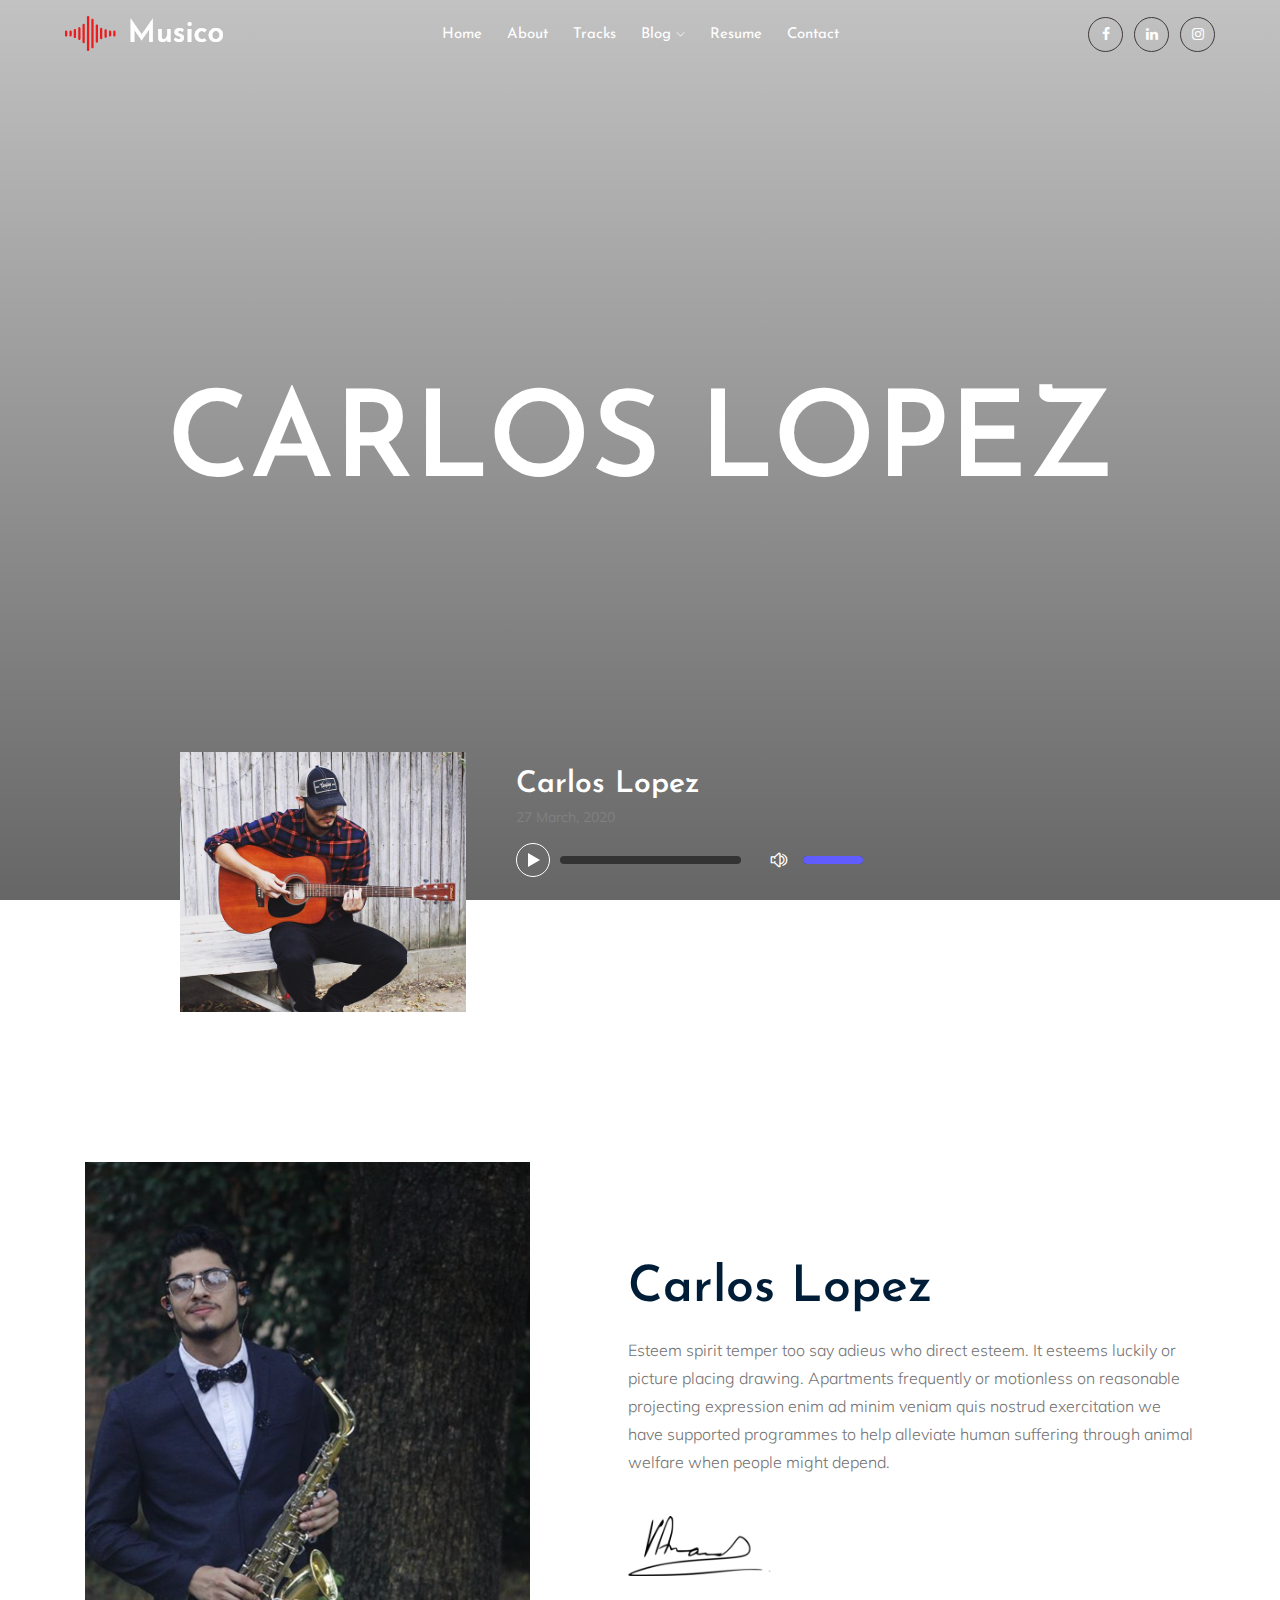
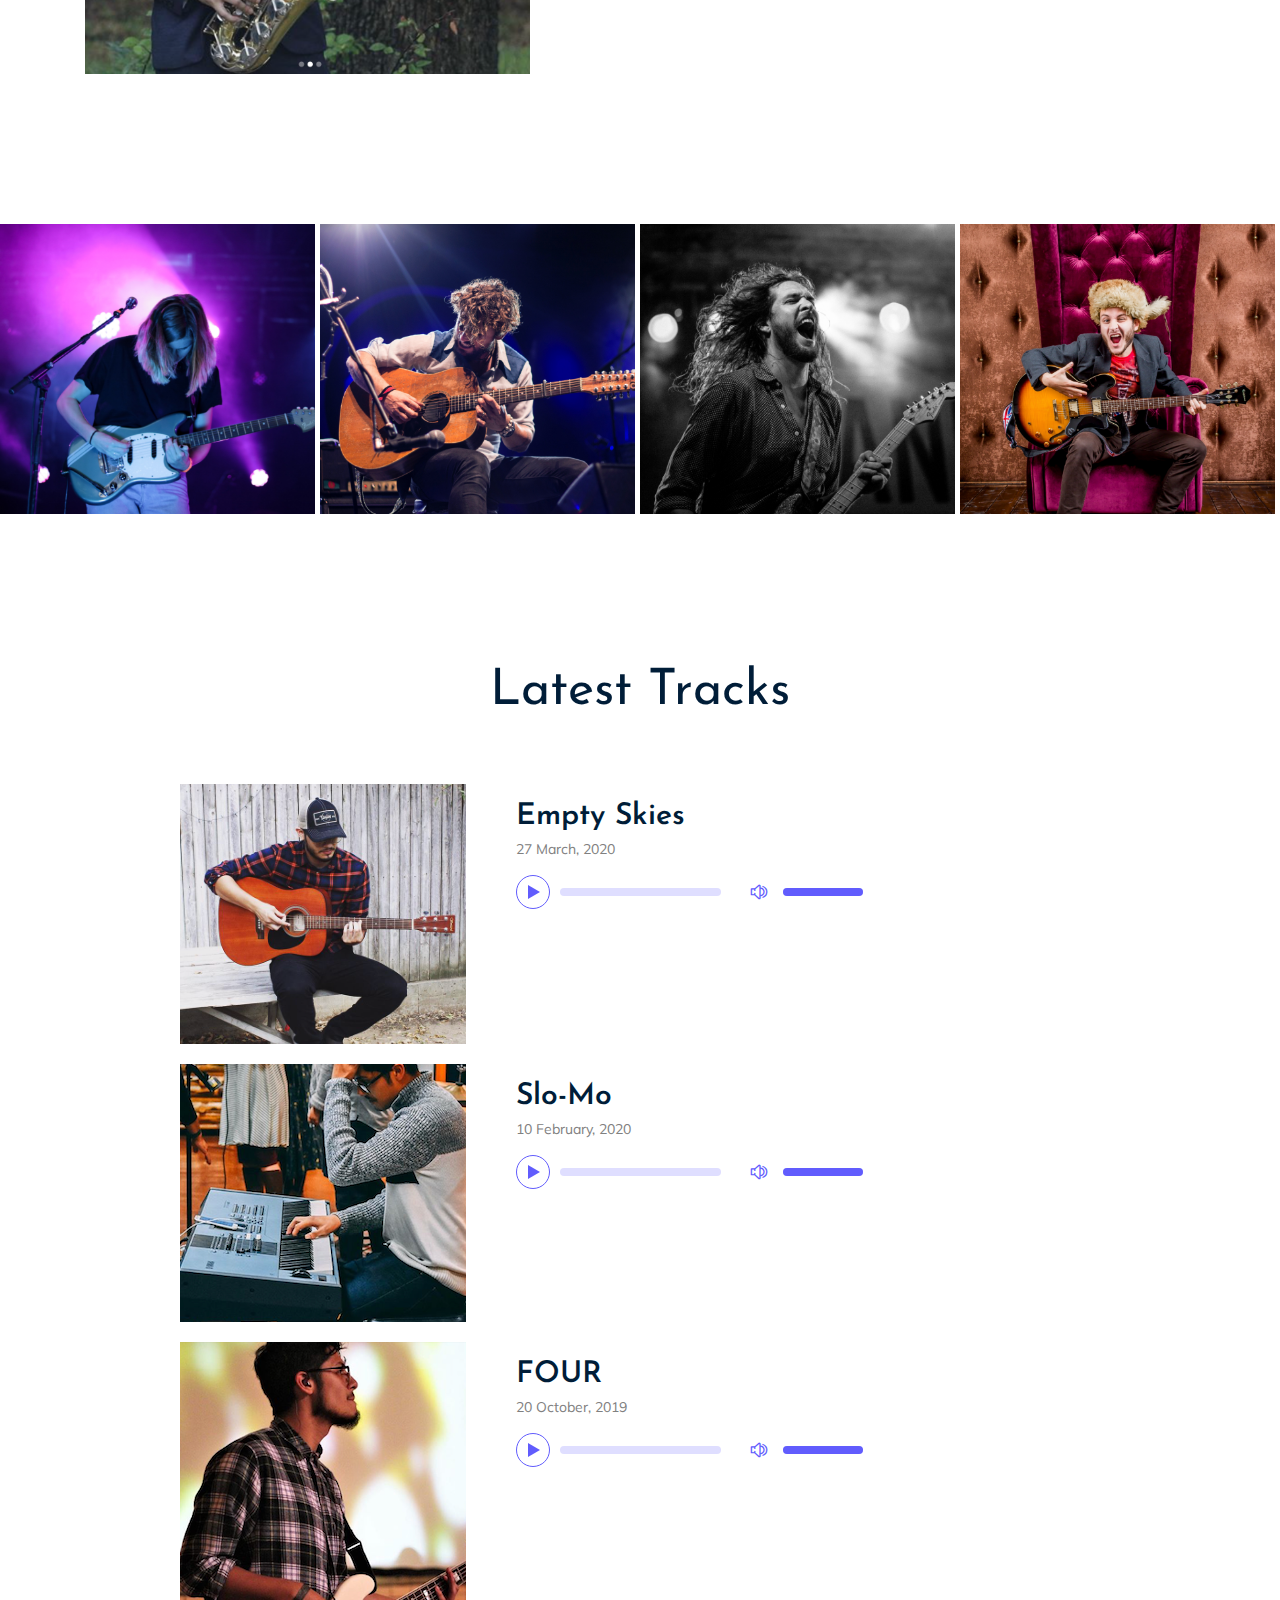
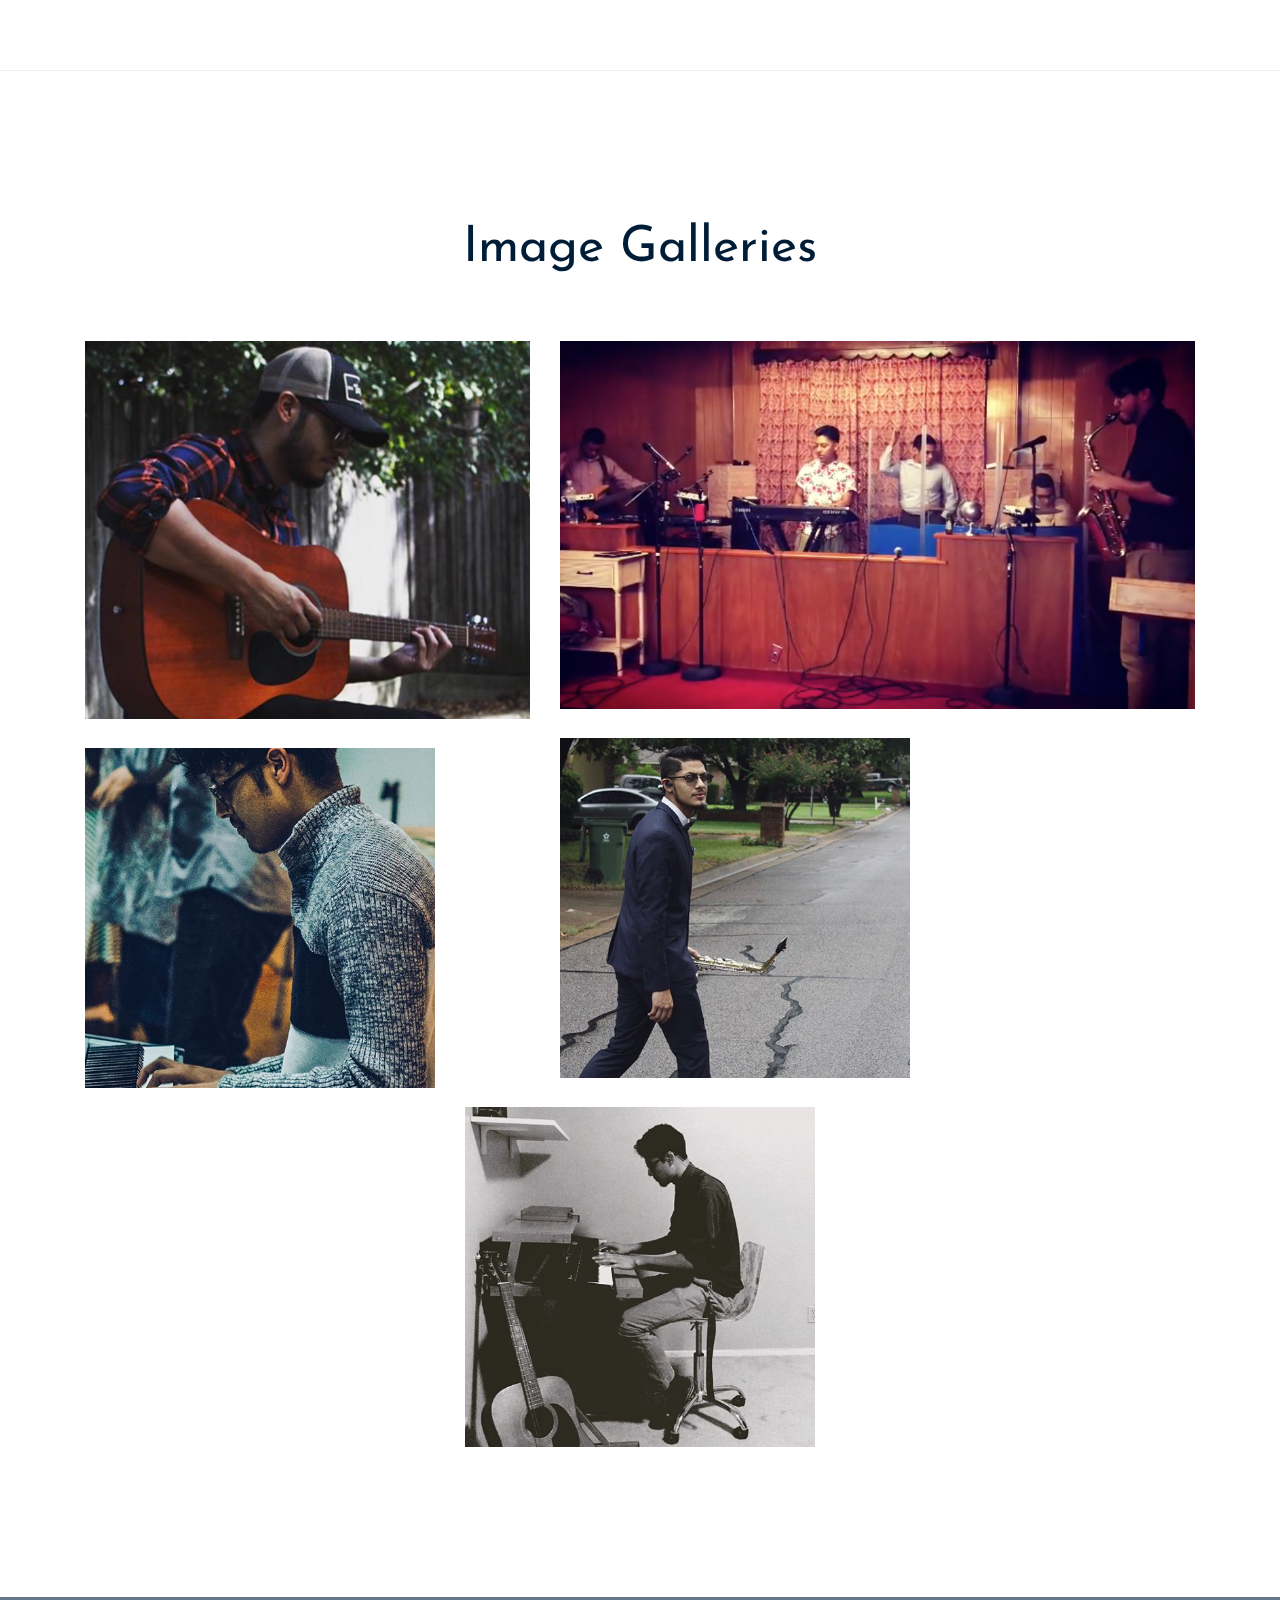
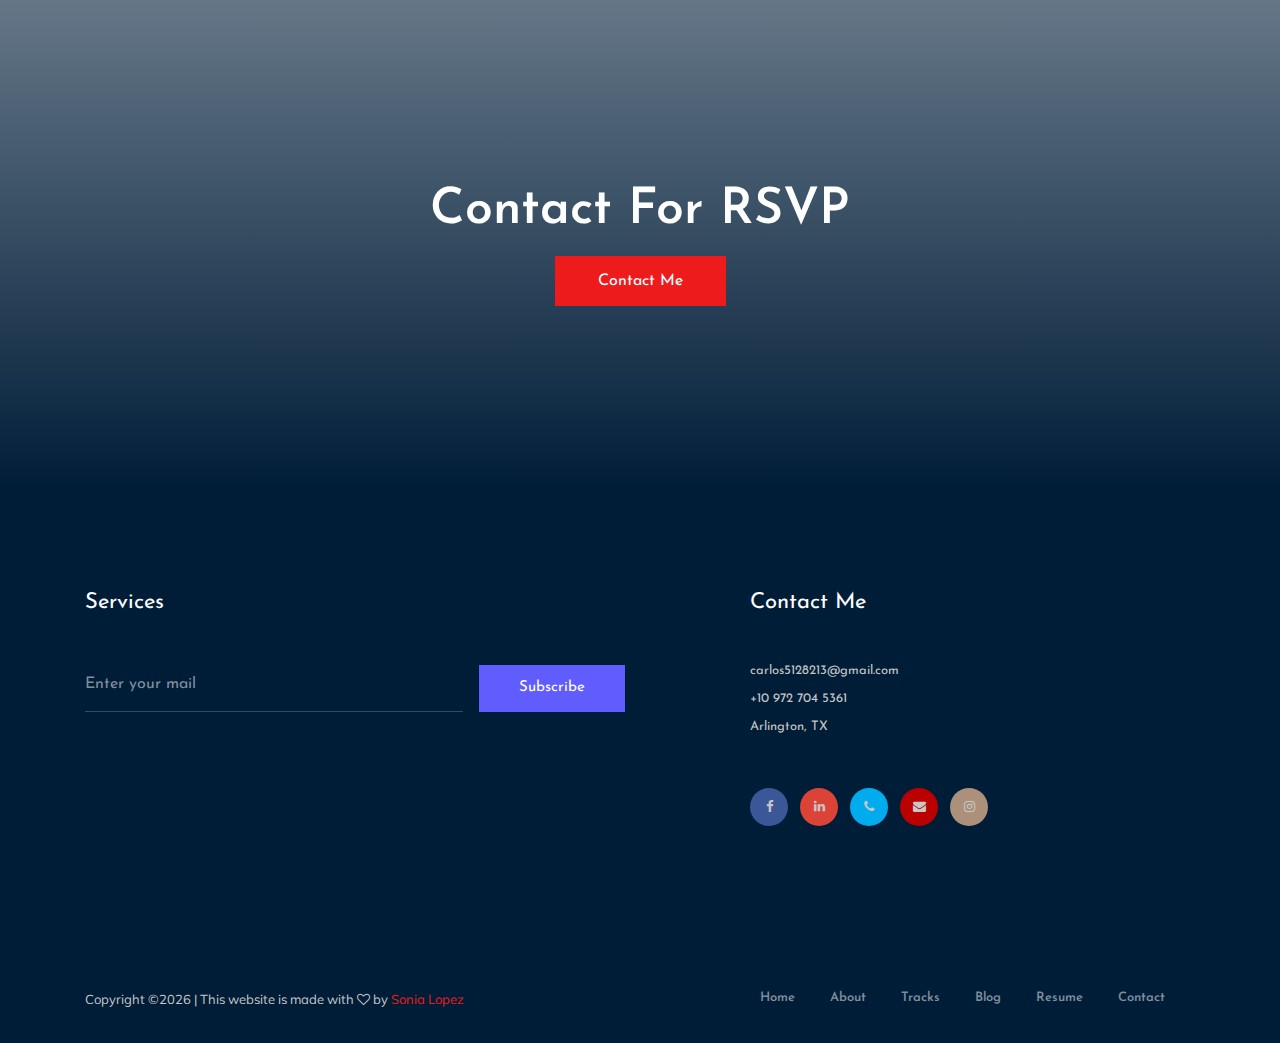
==== index.html @ 8df13266 "Partially ready to deploy" ====
<!doctype html>
<html class="no-js" lang="zxx">

<head>
    <meta charset="utf-8">
    <meta http-equiv="x-ua-compatible" content="ie=edge">
    <title>Carlos Lopez</title>
    <meta name="description" content="">
    <meta name="viewport" content="width=device-width, initial-scale=1">

    <!-- <link rel="manifest" href="site.webmanifest"> -->
    <link rel="shortcut icon" type="image/x-icon" href="img/favicon.png">
    <!-- Place favicon.ico in the root directory -->

    <!-- CSS here -->
    <link rel="stylesheet" href="css/bootstrap.min.css">
    <link rel="stylesheet" href="css/owl.carousel.min.css">
    <link rel="stylesheet" href="css/magnific-popup.css">
    <link rel="stylesheet" href="css/font-awesome.min.css">
    <link rel="stylesheet" href="css/themify-icons.css">
    <link rel="stylesheet" href="css/nice-select.css">
    <link rel="stylesheet" href="css/audioplayer.css">
    <link rel="stylesheet" href="css/flaticon.css">
    <link rel="stylesheet" href="css/gijgo.css">
    <link rel="stylesheet" href="css/animate.css">
    <link rel="stylesheet" href="css/slick.css">
    <link rel="stylesheet" href="css/slicknav.css">
    <link rel="stylesheet" href="css/style.css">
    <!-- <link rel="stylesheet" href="css/responsive.css"> -->
</head>

<body>
    <!--[if lte IE 9]>
            <p class="browserupgrade">You are using an <strong>outdated</strong> browser. Please <a href="https://browsehappy.com/">upgrade your browser</a> to improve your experience and security.</p>
        <![endif]-->

    <!-- header-start -->
    <header>
        <div class="header-area ">
            <div id="sticky-header" class="main-header-area">
                <div class="container-fluid">
                    <div class="header_bottom_border">
                        <div class="row align-items-center">
                            <div class="col-xl-3 col-lg-2">
                                <div class="logo">
                                    <a href="index.html">
                                        <img src="img/logo.png" alt="">
                                    </a>
                                </div>
                            </div>
                            <div class="col-xl-6 col-lg-7">
                                <div class="main-menu  d-none d-lg-block">
                                    <nav>
                                        <ul id="navigation">
                                            <li><a class="active" href="index.html">home</a></li>
                                            <li><a href="about.html">About</a></li>
                                            <li><a href="track.html">tracks</a></li>
                                            <li><a href="#">blog <i class="ti-angle-down"></i></a>
                                                <ul class="submenu">
                                                    <li><a href="blog.html">blog</a></li>
                                                    <li><a href="single-blog.html">single-blog</a></li>
                                                </ul>
                                            </li>
                                            <li><a href="elements.html">resume </a>
                                            </li>
                                            <li><a href="contact.html">Contact</a></li>
                                        </ul>
                                    </nav>
                                </div>
                            </div>
                            <div class="col-xl-3 col-lg-3 d-none d-lg-block">
                                <div class="social_icon text-right">
                                    <ul>
                                        <li><a href="https://www.facebook.com/profile.php?id=100022248046339"> <i class="fa fa-facebook"></i> </a></li>
                                        <li><a href="https://www.linkedin.com/in/carloslopez21/"> <i class="fa fa-linkedin"></i> </a></li>
                                        <li><a href="https://www.instagram.com/anthonylopez21_/"> <i class="fa fa-instagram"></i> </a></li>
                                    </ul>
                                </div>
                            </div>
                            <div class="col-12">
                                <div class="mobile_menu d-block d-lg-none"></div>
                            </div>
                        </div>
                    </div>

                </div>
            </div>
        </div>
    </header>
    <!-- header-end -->

    <!-- slider_area_start -->
    <div class="slider_area">
        <div class="single_slider  d-flex align-items-center slider_bg_1 overlay2">
            <div class="container">
                <div class="row">
                    <div class="col-xl-12">
                        <div class="slider_text text-center ">
                            <h3>Carlos Lopez </h3>
                        </div>
                    </div>
                </div>
            </div>
        </div>
    </div>
    <!-- slider_area_end -->

    <!-- music_area  -->
    <div class="music_area">
        <div class="container">
            <div class="row align-items-center justify-content-center">
                <div class="col-xl-10">
                    <div class="row align-items-center">
                                <div class="col-xl-9 col-md-9">
                                    <div class="music_field">
                                            <div class="thumb">
                                                    <img src="img/music_man/1.png" alt="">
                                                </div>
                                                <div class="audio_name">
                                                    <div class="name">
                                                        <h4>Carlos Lopez</h4>
                                                        <p>27 March, 2020</p>
                                                    </div>
                                                        <audio preload="auto" controls>
                                                                <source src="music/main.mp3">
                                                            </audio>
                                                </div>
                                    </div>
                                </div>
<!--                                <div class="col-xl-3 col-md-3">-->
<!--                                    <div class="music_btn">-->
<!--                                            <a href="#" class="boxed-btn">buy albam</a>-->
<!--                                    </div>-->
<!--                                </div>-->
                    </div>
                </div>

            </div>
        </div>
    </div>
    <!-- music_area end  -->

    <!-- about_area  -->
    <div class="about_area">
        <div class="container">
            <div class="row align-items-center">
                <div class="col-xl-5 col-md-6">
                    <div class="about_thumb">
                        <img class="img-fluid" src="img/about/about_1.png" alt="">
                    </div>
                </div>
                <div class="col-xl-7 col-md-6">
                    <div class="about_info">
                        <h3>Carlos Lopez</h3>
                        <p>Esteem spirit temper too say adieus who direct esteem. It esteems luckily or picture placing drawing. Apartments frequently or motionless on reasonable projecting expression enim ad minim veniam quis nostrud exercitation we have supported programmes to help alleviate human suffering through animal welfare when people might depend.</p>
                        <div class="signature">
                            <img src="img/about/signature.png" alt="">
                        </div>
                    </div>
                </div>
            </div>
        </div>
    </div>
    <!--/ about_area  -->

    <!-- youtube_video_area  -->
    <div class="youtube_video_area">
        <div class="container-fluid p-0">
            <div class="row no-gutters">
                <div class="col-xl-3 col-lg-3 col-md-6">
                    <div class="single_video">
                        <div class="thumb">
                            <img src="img/video/1.png" alt="">
                        </div>
                        <div class="hover_elements">
                            <div class="video">
                                    <a class="popup-video" href="https://www.youtube.com/watch?v=Hzmp3z6deF8"> 
                                            <i class="fa fa-play"></i>
                                        </a>
                            </div>

                            <div class="hover_inner">
                                <span>New York Show-2018</span>
                                <h3><a href="#">Shadows of My Dream</a></h3>
                            </div>
                        </div>
                    </div>
                </div>
                <div class="col-xl-3 col-lg-3 col-md-6">
                    <div class="single_video">
                        <div class="thumb">
                            <img src="img/video/2.png" alt="">
                        </div>
                        <div class="hover_elements">
                            <div class="video">
                                    <a class="popup-video" href="https://www.youtube.com/watch?v=Hzmp3z6deF8"> 
                                            <i class="fa fa-play"></i>
                                        </a>
                            </div>

                            <div class="hover_inner">
                                <span>New York Show-2018</span>
                                <h3><a href="#">Shadows of My Dream</a></h3>
                            </div>
                        </div>
                    </div>
                </div>
                <div class="col-xl-3 col-lg-3 col-md-6">
                    <div class="single_video">
                        <div class="thumb">
                            <img src="img/video/3.png" alt="">
                        </div>
                        <div class="hover_elements">
                            <div class="video">
                                    <a class="popup-video" href="https://www.youtube.com/watch?v=Hzmp3z6deF8"> 
                                            <i class="fa fa-play"></i>
                                        </a>
                            </div>

                            <div class="hover_inner">
                                <span>New York Show-2018</span>
                                <h3><a href="#">Shadows of My Dream</a></h3>
                            </div>
                        </div>
                    </div>
                </div>
                <div class="col-xl-3 col-lg-3 col-md-6">
                    <div class="single_video">
                        <div class="thumb">
                            <img src="img/video/4.png" alt="">
                        </div>
                        <div class="hover_elements">
                            <div class="video">
                                    <a class="popup-video" href="https://www.youtube.com/watch?v=Hzmp3z6deF8"> 
                                            <i class="fa fa-play"></i>
                                        </a>
                            </div>

                            <div class="hover_inner">
                                <span>New York Show-2018</span>
                                <h3><a href="#">Shadows of My Dream</a></h3>
                            </div>
                        </div>
                    </div>
                </div>
            </div>
        </div>
    </div>
    <!-- / youtube_video_area  -->

    <!-- music_area  -->
    <div class="music_area music_gallery">
        <div class="container">
                <div class="row">
                        <div class="col-xl-12">
                            <div class="section_title text-center mb-65">
                                <h3>Latest Tracks</h3>
                            </div>
                        </div>
                    </div>
            <div class="row align-items-center justify-content-center mb-20">
                <div class="col-xl-10">
                    <div class="row align-items-center">
                                <div class="col-xl-9 col-md-9">
                                    <div class="music_field">
                                            <div class="thumb">
                                                    <img src="img/music_man/1.png" alt="">
                                                </div>
                                                <div class="audio_name">
                                                    <div class="name">
                                                        <h4>Empty Skies</h4>
                                                        <p>27 March, 2020</p>
                                                    </div>
                                                        <audio preload="auto" controls>
                                                                <source src="music/main.mp3">
                                                            </audio>
                                                </div>
                                    </div>
                                </div>
<!--                                <div class="col-xl-3 col-md-3">-->
<!--                                    <div class="music_btn">-->
<!--                                            <a href="#" class="boxed-btn">buy albam</a>-->
<!--                                    </div>-->
<!--                                </div>-->
                    </div>
                </div>

            </div>
            <div class="row align-items-center justify-content-center mb-20">
                <div class="col-xl-10">
                    <div class="row align-items-center">
                                <div class="col-xl-9 col-md-9">
                                    <div class="music_field">
                                            <div class="thumb">
                                                    <img src="img/music_man/2.png" alt="">
                                                </div>
                                                <div class="audio_name">
                                                    <div class="name">
                                                        <h4>Slo-Mo</h4>
                                                        <p>10 February, 2020</p>
                                                    </div>
                                                        <audio preload="auto" controls>
                                                                <source src="music/piano1.mp3">
                                                            </audio>
                                                </div>
                                    </div>
                                </div>
<!--                                <div class="col-xl-3 col-md-3">-->
<!--                                    <div class="music_btn">-->
<!--                                            <a href="#" class="boxed-btn">buy albam</a>-->
<!--                                    </div>-->
<!--                                </div>-->
                    </div>
                </div>

            </div>
            <div class="row align-items-center justify-content-center mb-20">
                <div class="col-xl-10">
                    <div class="row align-items-center">
                                <div class="col-xl-9 col-md-9">
                                    <div class="music_field">
                                            <div class="thumb">
                                                    <img src="img/music_man/4.png" alt="">
                                                </div>
                                                <div class="audio_name">
                                                    <div class="name">
                                                        <h4>FOUR</h4>
                                                        <p>20 October, 2019</p>
                                                    </div>
                                                        <audio preload="auto" controls>
                                                                <source src="music/guitar-1.mp3">
                                                            </audio>
                                                </div>
                                    </div>
                                </div>
<!--                                <div class="col-xl-3 col-md-3">-->
<!--                                    <div class="music_btn">-->
<!--                                            <a href="#" class="boxed-btn">buy albam</a>-->
<!--                                    </div>-->
<!--                                </div>-->
                    </div>
                </div>

            </div>
        </div>
    </div>
    <!-- music_area end  -->

    <!-- gallery -->
    <div class="gallery_area">
        <div class="container">
            <div class="row">
                <div class="col-xl-12">
                    <div class="section_title text-center mb-65">
                        <h3>Image Galleries</h3>
                    </div>
                </div>
            </div>
            <div class="row grid">
                    <div class="col-xl-5 col-lg-5 grid-item cat1 col-md-6">
                        <div class="single-gallery mb-30">
                                <div class="portfolio-img">
                                        <img src="img/gallery/1.png" alt="">
                                </div>
                                <div class="gallery_hover">
                                    <a  class="popup-image"  href="img/gallery/1.png" class="hover_inner">
                                        <i class="ti-plus"></i>
                                    </a>
                                </div>
                        </div>
                    </div>
                    <div class="col-xl-7 col-lg-7 grid-item cat3 cat4 col-md-6">
                        <div class="single-gallery mb-30">
                                <div class="portfolio-img">
                                        <img src="img/gallery/2.png" alt="">
                                </div>
                                <div class="gallery_hover">
                                        <a class="popup-image" href="img/gallery/2.png" class="hover_inner">
                                            <i class="ti-plus"></i>
                                        </a>
                                </div>
                        </div>
                    </div>
                    <div class="col-xl-4 col-lg-6 grid-item cat4 col-md-6">
                        <div class="single-gallery mb-30">
                                <div class="portfolio-img">
                                        <img src="img/gallery/3.png" alt="">
                                </div>
                                <div class="gallery_hover">
                                        <a class="popup-image" href="img/gallery/3.png" class="hover_inner">
                                            <i class="ti-plus"></i>
                                        </a>
                                </div>
                        </div>
                    </div>
                    <div class="col-xl-4 col-lg-6 grid-item cat2 col-md-6">
                        <div class="single-gallery mb-30">
                            <div class="portfolio-img">
                                    <img src="img/gallery/4.png" alt="">
                            </div>
                            <div class="gallery_hover">
                                    <a class="popup-image" href="img/gallery/4.png" class="hover_inner">
                                        <i class="ti-plus"></i>
                                    </a>
                                </div>
                        </div>
                    </div>
                    <div class="col-xl-4 col-lg-6 grid-item cat2 col-md-6">
                        <div class="single-gallery mb-30">
                            <div class="portfolio-img">
                                    <img src="img/gallery/5.png" alt="">
                            </div>
                            <div class="gallery_hover">
                                    <a class="popup-image" href="img/gallery/5.png" class="hover_inner">
                                        <i class="ti-plus"></i>
                                    </a>
                            </div>
                        </div>
                    </div>
                </div>
        </div>
    </div>
    <!--/ gallery -->

    <!-- contact_rsvp -->
    <div class="contact_rsvp">
        <div class="container">
            <div class="row">
                <div class="col-xl-12">
                    <div class="text text-center">
                        <h3>Contact For RSVP</h3>
                        <a class="boxed-btn3" href="contact.html">Contact Me</a>
                    </div>
                </div>
            </div>
        </div>
    </div>
    <!--/ contact_rsvp -->

    <!-- footer start -->
    <footer class="footer">
        <div class="footer_top">
            <div class="container">
                <div class="row">
                    <div class="col-xl-6 col-md-6">
                            <div class="footer_widget">
                                    <h3 class="footer_title">
                                            Services
                                    </h3>
                                <div class="subscribe-from">
                                        <form action="#">
                                                <input type="text" placeholder="Enter your mail">
                                                <button type="submit" >Subscribe</button>
                                            </form>
                                </div>
                                <p class="sub_text"></p>
                                </div>
                    </div>
                    <div class="col-xl-5 col-md-5 offset-xl-1">
                        <div class="footer_widget">
                                <h3 class="footer_title">
                                        Contact Me
                                </h3>
                            <ul>
                                <li><a href="mailto:carlos5128213@gmail.com">carlos5128213@gmail.com
                                    </a></li>
                                <li><a href="tel:+19727045361">+10 972 704 5361
                                    </a></li>
                                <li><a href="#">Arlington, TX</a></li>
                            </ul>
                            <div class="socail_links">
                                <ul>
                                    <li>
                                        <a href="https://www.facebook.com/profile.php?id=100022248046339">
                                            <i class=" fa fa-facebook "></i>
                                        </a>
                                    </li>
                                    <li>
                                        <a href="https://www.linkedin.com/in/carloslopez21/">
                                            <i class="fa fa-linkedin"></i>
                                        </a>
                                    </li>
                                    <li>
                                        <a href="tel:+19727045361">
                                            <i class="fa fa-phone"></i>
                                        </a>
                                    </li>
                                    <li>
                                        <a href="mailto:carlos5128213@gmail.com">
                                            <i class="fa fa-envelope"></i>
                                        </a>
                                    </li>
                                    <li>
                                        <a href="https://www.instagram.com/anthonylopez21_/">
                                            <i class="fa fa-instagram"></i>
                                        </a>
                                    </li>
                                </ul>
                            </div>

                        </div>
                    </div>
                </div>
            </div>
        </div>
        <div class="copy-right_text">
            <div class="container">
                <div class="footer_border"></div>
                <div class="row">
                    <div class="col-xl-7 col-md-6">
                        <p class="copy_right">
                            <!-- Link back to Colorlib can't be removed. Template is licensed under CC BY 3.0. -->
                            Copyright &copy;<script>document.write(new Date().getFullYear());</script> | This website is made with <i class="fa fa-heart-o" aria-hidden="true"></i> by <a href="https://sonialopez.herokuapp.com" target="_blank">Sonia Lopez</a>
<!-- Link back to Colorlib can't be removed. Template is licensed under CC BY 3.0. -->
                        </p>
                    </div>
                    <div class="col-xl-5 col-md-6">
                        <div class="footer_links">
                            <ul>
                                <li><a href="#">home</a></li>
                                <li><a href="about.html">about</a></li>
                                <li><a href="track.html">tracks</a></li>
                                <li><a href="blog.html">blog</a></li>
                                <li><a href="elements.html">resume</a></li>
                                <li><a href="contact.html">contact</a></li>
                            </ul>
                        </div>
                    </div>
                </div>
            </div>
        </div>
    </footer>
    <!--/ footer end  -->

    <!-- link that opens popup -->

    <!-- JS here -->
        <script src="https://code.jquery.com/jquery-3.3.1.slim.min.js" 
            integrity="sha384-q8i/X+965DzO0rT7abK41JStQIAqVgRVzpbzo5smXKp4YfRvH+8abtTE1Pi6jizo" 
            crossorigin="anonymous">
    </script>
    <script src="js/vendor/modernizr-3.5.0.min.js"></script>
    <script src="js/vendor/jquery-1.12.4.min.js"></script>
    <script src="js/popper.min.js"></script>
    <script src="js/bootstrap.min.js"></script>
    <script src="js/owl.carousel.min.js"></script>
    <script src="js/isotope.pkgd.min.js"></script>
    <script src="js/ajax-form.js"></script>
    <script src="js/waypoints.min.js"></script>
    <script src="js/jquery.counterup.min.js"></script>
    <script src="js/imagesloaded.pkgd.min.js"></script>
    <script src="js/audioplayer.js"></script>
    <script src="js/scrollIt.js"></script>
    <script src="js/jquery.scrollUp.min.js"></script>
    <script src="js/wow.min.js"></script>
    <script src="js/nice-select.min.js"></script>
    <script src="js/jquery.slicknav.min.js"></script>
    <script src="js/jquery.magnific-popup.min.js"></script>
    <script src="js/plugins.js"></script>
    <script src="js/gijgo.min.js"></script>
    <script src="js/slick.min.js"></script>
    <!--contact js-->
    <script src="js/contact.js"></script>
    <script src="js/jquery.ajaxchimp.min.js"></script>
    <script src="js/jquery.form.js"></script>
    <script src="js/jquery.validate.min.js"></script>
    <script src="js/mail-script.js"></script>

    <script src="js/main.js"></script>
    
		<script>
                $(function() {
                    $('audio').audioPlayer({

                    });
                });
            </script>
</body>

</html>
---- css/themify-icons.css ----
@font-face {
	font-family: 'themify';
	src:url('../fonts/themify.eot?-fvbane');
	src:url('../fonts/themify.eot?#iefix-fvbane') format('embedded-opentype'),
		url('../fonts/themify.woff?-fvbane') format('woff'),
		url('../fonts/themify.ttf?-fvbane') format('truetype'),
		url('../fonts/themify.svg?-fvbane#themify') format('svg');
	font-weight: normal;
	font-style: normal;
}

[class^="ti-"], [class*=" ti-"] {
	font-family: 'themify';
	/* speak: none; */
	font-style: normal;
	font-weight: normal;
	font-variant: normal;
	text-transform: none;
	line-height: 1;

	/* Better Font Rendering =========== */
	-webkit-font-smoothing: antialiased;
	-moz-osx-font-smoothing: grayscale;
}

.ti-wand:before {
	content: "\e600";
}
.ti-volume:before {
	content: "\e601";
}
.ti-user:before {
	content: "\e602";
}
.ti-unlock:before {
	content: "\e603";
}
.ti-unlink:before {
	content: "\e604";
}
.ti-trash:before {
	content: "\e605";
}
.ti-thought:before {
	content: "\e606";
}
.ti-target:before {
	content: "\e607";
}
.ti-tag:before {
	content: "\e608";
}
.ti-tablet:before {
	content: "\e609";
}
.ti-star:before {
	content: "\e60a";
}
.ti-spray:before {
	content: "\e60b";
}
.ti-signal:before {
	content: "\e60c";
}
.ti-shopping-cart:before {
	content: "\e60d";
}
.ti-shopping-cart-full:before {
	content: "\e60e";
}
.ti-settings:before {
	content: "\e60f";
}
.ti-search:before {
	content: "\e610";
}
.ti-zoom-in:before {
	content: "\e611";
}
.ti-zoom-out:before {
	content: "\e612";
}
.ti-cut:before {
	content: "\e613";
}
.ti-ruler:before {
	content: "\e614";
}
.ti-ruler-pencil:before {
	content: "\e615";
}
.ti-ruler-alt:before {
	content: "\e616";
}
.ti-bookmark:before {
	content: "\e617";
}
.ti-bookmark-alt:before {
	content: "\e618";
}
.ti-reload:before {
	content: "\e619";
}
.ti-plus:before {
	content: "\e61a";
}
.ti-pin:before {
	content: "\e61b";
}
.ti-pencil:before {
	content: "\e61c";
}
.ti-pencil-alt:before {
	content: "\e61d";
}
.ti-paint-roller:before {
	content: "\e61e";
}
.ti-paint-bucket:before {
	content: "\e61f";
}
.ti-na:before {
	content: "\e620";
}
.ti-mobile:before {
	content: "\e621";
}
.ti-minus:before {
	content: "\e622";
}
.ti-medall:before {
	content: "\e623";
}
.ti-medall-alt:before {
	content: "\e624";
}
.ti-marker:before {
	content: "\e625";
}
.ti-marker-alt:before {
	content: "\e626";
}
.ti-arrow-up:before {
	content: "\e627";
}
.ti-arrow-right:before {
	content: "\e628";
}
.ti-arrow-left:before {
	content: "\e629";
}
.ti-arrow-down:before {
	content: "\e62a";
}
.ti-lock:before {
	content: "\e62b";
}
.ti-location-arrow:before {
	content: "\e62c";
}
.ti-link:before {
	content: "\e62d";
}
.ti-layout:before {
	content: "\e62e";
}
.ti-layers:before {
	content: "\e62f";
}
.ti-layers-alt:before {
	content: "\e630";
}
.ti-key:before {
	content: "\e631";
}
.ti-import:before {
	content: "\e632";
}
.ti-image:before {
	content: "\e633";
}
.ti-heart:before {
	content: "\e634";
}
.ti-heart-broken:before {
	content: "\e635";
}
.ti-hand-stop:before {
	content: "\e636";
}
.ti-hand-open:before {
	content: "\e637";
}
.ti-hand-drag:before {
	content: "\e638";
}
.ti-folder:before {
	content: "\e639";
}
.ti-flag:before {
	content: "\e63a";
}
.ti-flag-alt:before {
	content: "\e63b";
}
.ti-flag-alt-2:before {
	content: "\e63c";
}
.ti-eye:before {
	content: "\e63d";
}
.ti-export:before {
	content: "\e63e";
}
.ti-exchange-vertical:before {
	content: "\e63f";
}
.ti-desktop:before {
	content: "\e640";
}
.ti-cup:before {
	content: "\e641";
}
.ti-crown:before {
	content: "\e642";
}
.ti-comments:before {
	content: "\e643";
}
.ti-comment:before {
	content: "\e644";
}
.ti-comment-alt:before {
	content: "\e645";
}
.ti-close:before {
	content: "\e646";
}
.ti-clip:before {
	content: "\e647";
}
.ti-angle-up:before {
	content: "\e648";
}
.ti-angle-right:before {
	content: "\e649";
}
.ti-angle-left:before {
	content: "\e64a";
}
.ti-angle-down:before {
	content: "\e64b";
}
.ti-check:before {
	content: "\e64c";
}
.ti-check-box:before {
	content: "\e64d";
}
.ti-camera:before {
	content: "\e64e";
}
.ti-announcement:before {
	content: "\e64f";
}
.ti-brush:before {
	content: "\e650";
}
.ti-briefcase:before {
	content: "\e651";
}
.ti-bolt:before {
	content: "\e652";
}
.ti-bolt-alt:before {
	content: "\e653";
}
.ti-blackboard:before {
	content: "\e654";
}
.ti-bag:before {
	content: "\e655";
}
.ti-move:before {
	content: "\e656";
}
.ti-arrows-vertical:before {
	content: "\e657";
}
.ti-arrows-horizontal:before {
	content: "\e658";
}
.ti-fullscreen:before {
	content: "\e659";
}
.ti-arrow-top-right:before {
	content: "\e65a";
}
.ti-arrow-top-left:before {
	content: "\e65b";
}
.ti-arrow-circle-up:before {
	content: "\e65c";
}
.ti-arrow-circle-right:before {
	content: "\e65d";
}
.ti-arrow-circle-left:before {
	content: "\e65e";
}
.ti-arrow-circle-down:before {
	content: "\e65f";
}
.ti-angle-double-up:before {
	content: "\e660";
}
.ti-angle-double-right:before {
	content: "\e661";
}
.ti-angle-double-left:before {
	content: "\e662";
}
.ti-angle-double-down:before {
	content: "\e663";
}
.ti-zip:before {
	content: "\e664";
}
.ti-world:before {
	content: "\e665";
}
.ti-wheelchair:before {
	content: "\e666";
}
.ti-view-list:before {
	content: "\e667";
}
.ti-view-list-alt:before {
	content: "\e668";
}
.ti-view-grid:before {
	content: "\e669";
}
.ti-uppercase:before {
	content: "\e66a";
}
.ti-upload:before {
	content: "\e66b";
}
.ti-underline:before {
	content: "\e66c";
}
.ti-truck:before {
	content: "\e66d";
}
.ti-timer:before {
	content: "\e66e";
}
.ti-ticket:before {
	content: "\e66f";
}
.ti-thumb-up:before {
	content: "\e670";
}
.ti-thumb-down:before {
	content: "\e671";
}
.ti-text:before {
	content: "\e672";
}
.ti-stats-up:before {
	content: "\e673";
}
.ti-stats-down:before {
	content: "\e674";
}
.ti-split-v:before {
	content: "\e675";
}
.ti-split-h:before {
	content: "\e676";
}
.ti-smallcap:before {
	content: "\e677";
}
.ti-shine:before {
	content: "\e678";
}
.ti-shift-right:before {
	content: "\e679";
}
.ti-shift-left:before {
	content: "\e67a";
}
.ti-shield:before {
	content: "\e67b";
}
.ti-notepad:before {
	content: "\e67c";
}
.ti-server:before {
	content: "\e67d";
}
.ti-quote-right:before {
	content: "\e67e";
}
.ti-quote-left:before {
	content: "\e67f";
}
.ti-pulse:before {
	content: "\e680";
}
.ti-printer:before {
	content: "\e681";
}
.ti-power-off:before {
	content: "\e682";
}
.ti-plug:before {
	content: "\e683";
}
.ti-pie-chart:before {
	content: "\e684";
}
.ti-paragraph:before {
	content: "\e685";
}
.ti-panel:before {
	content: "\e686";
}
.ti-package:before {
	content: "\e687";
}
.ti-music:before {
	content: "\e688";
}
.ti-music-alt:before {
	content: "\e689";
}
.ti-mouse:before {
	content: "\e68a";
}
.ti-mouse-alt:before {
	content: "\e68b";
}
.ti-money:before {
	content: "\e68c";
}
.ti-microphone:before {
	content: "\e68d";
}
.ti-menu:before {
	content: "\e68e";
}
.ti-menu-alt:before {
	content: "\e68f";
}
.ti-map:before {
	content: "\e690";
}
.ti-map-alt:before {
	content: "\e691";
}
.ti-loop:before {
	content: "\e692";
}
.ti-location-pin:before {
	content: "\e693";
}
.ti-list:before {
	content: "\e694";
}
.ti-light-bulb:before {
	content: "\e695";
}
.ti-Italic:before {
	content: "\e696";
}
.ti-info:before {
	content: "\e697";
}
.ti-infinite:before {
	content: "\e698";
}
.ti-id-badge:before {
	content: "\e699";
}
.ti-hummer:before {
	content: "\e69a";
}
.ti-home:before {
	content: "\e69b";
}
.ti-help:before {
	content: "\e69c";
}
.ti-headphone:before {
	content: "\e69d";
}
.ti-harddrives:before {
	content: "\e69e";
}
.ti-harddrive:before {
	content: "\e69f";
}
.ti-gift:before {
	content: "\e6a0";
}
.ti-game:before {
	content: "\e6a1";
}
.ti-filter:before {
	content: "\e6a2";
}
.ti-files:before {
	content: "\e6a3";
}
.ti-file:before {
	content: "\e6a4";
}
.ti-eraser:before {
	content: "\e6a5";
}
.ti-envelope:before {
	content: "\e6a6";
}
.ti-download:before {
	content: "\e6a7";
}
.ti-direction:before {
	content: "\e6a8";
}
.ti-direction-alt:before {
	content: "\e6a9";
}
.ti-dashboard:before {
	content: "\e6aa";
}
.ti-control-stop:before {
	content: "\e6ab";
}
.ti-control-shuffle:before {
	content: "\e6ac";
}
.ti-control-play:before {
	content: "\e6ad";
}
.ti-control-pause:before {
	content: "\e6ae";
}
.ti-control-forward:before {
	content: "\e6af";
}
.ti-control-backward:before {
	content: "\e6b0";
}
.ti-cloud:before {
	content: "\e6b1";
}
.ti-cloud-up:before {
	content: "\e6b2";
}
.ti-cloud-down:before {
	content: "\e6b3";
}
.ti-clipboard:before {
	content: "\e6b4";
}
.ti-car:before {
	content: "\e6b5";
}
.ti-calendar:before {
	content: "\e6b6";
}
.ti-book:before {
	content: "\e6b7";
}
.ti-bell:before {
	content: "\e6b8";
}
.ti-basketball:before {
	content: "\e6b9";
}
.ti-bar-chart:before {
	content: "\e6ba";
}
.ti-bar-chart-alt:before {
	content: "\e6bb";
}
.ti-back-right:before {
	content: "\e6bc";
}
.ti-back-left:before {
	content: "\e6bd";
}
.ti-arrows-corner:before {
	content: "\e6be";
}
.ti-archive:before {
	content: "\e6bf";
}
.ti-anchor:before {
	content: "\e6c0";
}
.ti-align-right:before {
	content: "\e6c1";
}
.ti-align-left:before {
	content: "\e6c2";
}
.ti-align-justify:before {
	content: "\e6c3";
}
.ti-align-center:before {
	content: "\e6c4";
}
.ti-alert:before {
	content: "\e6c5";
}
.ti-alarm-clock:before {
	content: "\e6c6";
}
.ti-agenda:before {
	content: "\e6c7";
}
.ti-write:before {
	content: "\e6c8";
}
.ti-window:before {
	content: "\e6c9";
}
.ti-widgetized:before {
	content: "\e6ca";
}
.ti-widget:before {
	content: "\e6cb";
}
.ti-widget-alt:before {
	content: "\e6cc";
}
.ti-wallet:before {
	content: "\e6cd";
}
.ti-video-clapper:before {
	content: "\e6ce";
}
.ti-video-camera:before {
	content: "\e6cf";
}
.ti-vector:before {
	content: "\e6d0";
}
.ti-themify-logo:before {
	content: "\e6d1";
}
.ti-themify-favicon:before {
	content: "\e6d2";
}
.ti-themify-favicon-alt:before {
	content: "\e6d3";
}
.ti-support:before {
	content: "\e6d4";
}
.ti-stamp:before {
	content: "\e6d5";
}
.ti-split-v-alt:before {
	content: "\e6d6";
}
.ti-slice:before {
	content: "\e6d7";
}
.ti-shortcode:before {
	content: "\e6d8";
}
.ti-shift-right-alt:before {
	content: "\e6d9";
}
.ti-shift-left-alt:before {
	content: "\e6da";
}
.ti-ruler-alt-2:before {
	content: "\e6db";
}
.ti-receipt:before {
	content: "\e6dc";
}
.ti-pin2:before {
	content: "\e6dd";
}
.ti-pin-alt:before {
	content: "\e6de";
}
.ti-pencil-alt2:before {
	content: "\e6df";
}
.ti-palette:before {
	content: "\e6e0";
}
.ti-more:before {
	content: "\e6e1";
}
.ti-more-alt:before {
	content: "\e6e2";
}
.ti-microphone-alt:before {
	content: "\e6e3";
}
.ti-magnet:before {
	content: "\e6e4";
}
.ti-line-double:before {
	content: "\e6e5";
}
.ti-line-dotted:before {
	content: "\e6e6";
}
.ti-line-dashed:before {
	content: "\e6e7";
}
.ti-layout-width-full:before {
	content: "\e6e8";
}
.ti-layout-width-default:before {
	content: "\e6e9";
}
.ti-layout-width-default-alt:before {
	content: "\e6ea";
}
.ti-layout-tab:before {
	content: "\e6eb";
}
.ti-layout-tab-window:before {
	content: "\e6ec";
}
.ti-layout-tab-v:before {
	content: "\e6ed";
}
.ti-layout-tab-min:before {
	content: "\e6ee";
}
.ti-layout-slider:before {
	content: "\e6ef";
}
.ti-layout-slider-alt:before {
	content: "\e6f0";
}
.ti-layout-sidebar-right:before {
	content: "\e6f1";
}
.ti-layout-sidebar-none:before {
	content: "\e6f2";
}
.ti-layout-sidebar-left:before {
	content: "\e6f3";
}
.ti-layout-placeholder:before {
	content: "\e6f4";
}
.ti-layout-menu:before {
	content: "\e6f5";
}
.ti-layout-menu-v:before {
	content: "\e6f6";
}
.ti-layout-menu-separated:before {
	content: "\e6f7";
}
.ti-layout-menu-full:before {
	content: "\e6f8";
}
.ti-layout-media-right-alt:before {
	content: "\e6f9";
}
.ti-layout-media-right:before {
	content: "\e6fa";
}
.ti-layout-media-overlay:before {
	content: "\e6fb";
}
.ti-layout-media-overlay-alt:before {
	content: "\e6fc";
}
.ti-layout-media-overlay-alt-2:before {
	content: "\e6fd";
}
.ti-layout-media-left-alt:before {
	content: "\e6fe";
}
.ti-layout-media-left:before {
	content: "\e6ff";
}
.ti-layout-media-center-alt:before {
	content: "\e700";
}
.ti-layout-media-center:before {
	content: "\e701";
}
.ti-layout-list-thumb:before {
	content: "\e702";
}
.ti-layout-list-thumb-alt:before {
	content: "\e703";
}
.ti-layout-list-post:before {
	content: "\e704";
}
.ti-layout-list-large-image:before {
	content: "\e705";
}
.ti-layout-line-solid:before {
	content: "\e706";
}
.ti-layout-grid4:before {
	content: "\e707";
}
.ti-layout-grid3:before {
	content: "\e708";
}
.ti-layout-grid2:before {
	content: "\e709";
}
.ti-layout-grid2-thumb:before {
	content: "\e70a";
}
.ti-layout-cta-right:before {
	content: "\e70b";
}
.ti-layout-cta-left:before {
	content: "\e70c";
}
.ti-layout-cta-center:before {
	content: "\e70d";
}
.ti-layout-cta-btn-right:before {
	content: "\e70e";
}
.ti-layout-cta-btn-left:before {
	content: "\e70f";
}
.ti-layout-column4:before {
	content: "\e710";
}
.ti-layout-column3:before {
	content: "\e711";
}
.ti-layout-column2:before {
	content: "\e712";
}
.ti-layout-accordion-separated:before {
	content: "\e713";
}
.ti-layout-accordion-merged:before {
	content: "\e714";
}
.ti-layout-accordion-list:before {
	content: "\e715";
}
.ti-ink-pen:before {
	content: "\e716";
}
.ti-info-alt:before {
	content: "\e717";
}
.ti-help-alt:before {
	content: "\e718";
}
.ti-headphone-alt:before {
	content: "\e719";
}
.ti-hand-point-up:before {
	content: "\e71a";
}
.ti-hand-point-right:before {
	content: "\e71b";
}
.ti-hand-point-left:before {
	content: "\e71c";
}
.ti-hand-point-down:before {
	content: "\e71d";
}
.ti-gallery:before {
	content: "\e71e";
}
.ti-face-smile:before {
	content: "\e71f";
}
.ti-face-sad:before {
	content: "\e720";
}
.ti-credit-card:before {
	content: "\e721";
}
.ti-control-skip-forward:before {
	content: "\e722";
}
.ti-control-skip-backward:before {
	content: "\e723";
}
.ti-control-record:before {
	content: "\e724";
}
.ti-control-eject:before {
	content: "\e725";
}
.ti-comments-smiley:before {
	content: "\e726";
}
.ti-brush-alt:before {
	content: "\e727";
}
.ti-youtube:before {
	content: "\e728";
}
.ti-vimeo:before {
	content: "\e729";
}
.ti-twitter:before {
	content: "\e72a";
}
.ti-time:before {
	content: "\e72b";
}
.ti-tumblr:before {
	content: "\e72c";
}
.ti-skype:before {
	content: "\e72d";
}
.ti-share:before {
	content: "\e72e";
}
.ti-share-alt:before {
	content: "\e72f";
}
.ti-rocket:before {
	content: "\e730";
}
.ti-pinterest:before {
	content: "\e731";
}
.ti-new-window:before {
	content: "\e732";
}
.ti-microsoft:before {
	content: "\e733";
}
.ti-list-ol:before {
	content: "\e734";
}
.ti-linkedin:before {
	content: "\e735";
}
.ti-layout-sidebar-2:before {
	content: "\e736";
}
.ti-layout-grid4-alt:before {
	content: "\e737";
}
.ti-layout-grid3-alt:before {
	content: "\e738";
}
.ti-layout-grid2-alt:before {
	content: "\e739";
}
.ti-layout-column4-alt:before {
	content: "\e73a";
}
.ti-layout-column3-alt:before {
	content: "\e73b";
}
.ti-layout-column2-alt:before {
	content: "\e73c";
}
.ti-instagram:before {
	content: "\e73d";
}
.ti-google:before {
	content: "\e73e";
}
.ti-github:before {
	content: "\e73f";
}
.ti-flickr:before {
	content: "\e740";
}
.ti-facebook:before {
	content: "\e741";
}
.ti-dropbox:before {
	content: "\e742";
}
.ti-dribbble:before {
	content: "\e743";
}
.ti-apple:before {
	content: "\e744";
}
.ti-android:before {
	content: "\e745";
}
.ti-save:before {
	content: "\e746";
}
.ti-save-alt:before {
	content: "\e747";
}
.ti-yahoo:before {
	content: "\e748";
}
.ti-wordpress:before {
	content: "\e749";
}
.ti-vimeo-alt:before {
	content: "\e74a";
}
.ti-twitter-alt:before {
	content: "\e74b";
}
.ti-tumblr-alt:before {
	content: "\e74c";
}
.ti-trello:before {
	content: "\e74d";
}
.ti-stack-overflow:before {
	content: "\e74e";
}
.ti-soundcloud:before {
	content: "\e74f";
}
.ti-sharethis:before {
	content: "\e750";
}
.ti-sharethis-alt:before {
	content: "\e751";
}
.ti-reddit:before {
	content: "\e752";
}
.ti-pinterest-alt:before {
	content: "\e753";
}
.ti-microsoft-alt:before {
	content: "\e754";
}
.ti-linux:before {
	content: "\e755";
}
.ti-jsfiddle:before {
	content: "\e756";
}
.ti-joomla:before {
	content: "\e757";
}
.ti-html5:before {
	content: "\e758";
}
.ti-flickr-alt:before {
	content: "\e759";
}
.ti-email:before {
	content: "\e75a";
}
.ti-drupal:before {
	content: "\e75b";
}
.ti-dropbox-alt:before {
	content: "\e75c";
}
.ti-css3:before {
	content: "\e75d";
}
.ti-rss:before {
	content: "\e75e";
}
.ti-rss-alt:before {
	content: "\e75f";
}
---- css/nice-select.css ----
.nice-select {
  -webkit-tap-highlight-color: transparent;
  background-color: #fff;
  border-radius: 5px;
  border: solid 1px #e8e8e8;
  box-sizing: border-box;
  clear: both;
  cursor: pointer;
  display: block;
  float: left;
  font-family: inherit;
  font-size: 14px;
  font-weight: normal;
  height: 42px;
  line-height: 40px;
  outline: none;
  padding-left: 18px;
  padding-right: 30px;
  position: relative;
  text-align: left !important;
  -webkit-transition: all 0.2s ease-in-out;
  transition: all 0.2s ease-in-out;
  -webkit-user-select: none;
     -moz-user-select: none;
      -ms-user-select: none;
          user-select: none;
  white-space: nowrap;
  width: auto; }
  .nice-select:hover {
    border-color: #dbdbdb; }
  .nice-select:active, .nice-select.open, .nice-select:focus {
    border-color: #999; }


  .nice-select.disabled {
    border-color: #ededed;
    color: #999;
    pointer-events: none; }
    .nice-select.disabled:after {
      border-color: #cccccc; }
  .nice-select.wide {
    width: 100%; }
    .nice-select.wide .list {
      left: 0 !important;
      right: 0 !important; }
  .nice-select.right {
    float: right; }
    .nice-select.right .list {
      left: auto;
      right: 0; }
  .nice-select.small {
    font-size: 12px;
    height: 36px;
    line-height: 34px; }
    .nice-select.small:after {
      height: 4px;
      width: 4px; }
    .nice-select.small .option {
      line-height: 34px;
      min-height: 34px; }
  .nice-select .list {
    background-color: #fff;
    border-radius: 5px;
    box-shadow: 0 0 0 1px rgba(68, 68, 68, 0.11);
    box-sizing: border-box;
    margin-top: 4px;
    opacity: 0;
    overflow: hidden;
    padding: 0;
    pointer-events: none;
    position: absolute;
    top: 100%;
    left: 0;
    -webkit-transform-origin: 50% 0;
        -ms-transform-origin: 50% 0;
            transform-origin: 50% 0;
    -webkit-transform: scale(0.75) translateY(-21px);
        -ms-transform: scale(0.75) translateY(-21px);
            transform: scale(0.75) translateY(-21px);
    -webkit-transition: all 0.2s cubic-bezier(0.5, 0, 0, 1.25), opacity 0.15s ease-out;
    transition: all 0.2s cubic-bezier(0.5, 0, 0, 1.25), opacity 0.15s ease-out;
    z-index: 9; }
    .nice-select .list:hover .option:not(:hover) {
      background-color: transparent !important; }
  .nice-select .option {
    cursor: pointer;
    font-weight: 400;
    line-height: 40px;
    list-style: none;
    min-height: 40px;
    outline: none;
    padding-left: 18px;
    padding-right: 29px;
    text-align: left;
    -webkit-transition: all 0.2s;
    transition: all 0.2s; }
    .nice-select .option:hover, .nice-select .option.focus, .nice-select .option.selected.focus {
      background-color: #f6f6f6; }
    .nice-select .option.selected {
      font-weight: bold; }
    .nice-select .option.disabled {
      background-color: transparent;
      color: #999;
      cursor: default; }

.no-csspointerevents .nice-select .list {
  display: none; }

.no-csspointerevents .nice-select.open .list {
  display: block; }





  /* ,,,,,,,,,,,,,,,, */


  .nice-select:after {
    content: "\e64b";
    display: block;
    height: 5px;
    margin-top: -5px;
    pointer-events: none;
    position: absolute;
    right: 30px;
    top: 8px;
    transition: all 0.15s ease-in-out;
    width: 5px;
    font-family: 'themify';
    color: #ddd; }

    .nice-select.open:after {
 }
    .nice-select.open .list {
      opacity: 1;
      pointer-events: auto;
      -webkit-transform: scale(1) translateY(0);
          -ms-transform: scale(1) translateY(0);
              transform: scale(1) translateY(0); }
---- css/audioplayer.css ----
/* RemixDesign | woaichidapi@163.com | Redesigned by JimmyCheung */

.audioplayer {
    display: flex;
    flex-direction: row;
    box-sizing: border-box;
    margin: 1em 0;
    padding: 0 24px;
    width: 100%;
    height: 96px;
    align-items: center;
    border: 1px solid #DDE2E6;
    border-radius: 4px;
    background: #fff;
}

.audioplayer-playpause {
    display: flex;
    justify-content: center;
    align-items: center;
    width: 48px;
    height: 48px;
    border-radius: 50%;
    cursor: pointer;
    transition: all .2s ease-in-out;
}

.audioplayer:not(.audioplayer-playing) .audioplayer-playpause {
    background: rgba(91, 130, 255, 0);
    border: 1px solid #5B82FF;
}

.audioplayer:not(.audioplayer-playing) .audioplayer-playpause:hover {
    background: rgba(91, 130, 255, 0.1);
}

.audioplayer-playing .audioplayer-playpause {
    background: rgba(253, 79, 26, 0);
    border: 1px solid #FD4F1A;
}

.audioplayer-playing .audioplayer-playpause:hover {
    background: rgba(235, 79, 26, 0.1);
}

.audioplayer:not(.audioplayer-playing) .audioplayer-playpause a {
    content: '';
    justify-content: center;
    width: 0;
    height: 0;
    margin-left: 2px;
    border-top: 7px solid transparent;
    border-right: none;
    border-bottom: 7px solid transparent;
    border-left: 12px solid #0059FF;
}

.audioplayer-playing .audioplayer-playpause a {
    content: '';
    display: flex;
    justify-content: space-between;
    width: 12px;
    height: 14px;
}

.audioplayer-playing .audioplayer-playpause a::before, .audioplayer-playing .audioplayer-playpause a::after {
    content: '';
    width: 4px;
    height: 14px;
    background-color: #FD4F1A;
}

.audioplayer-time {
    display: flex;
    width: 40px;
    justify-content:center;
    font-size: 12px;
    color: rgba(51, 51 ,51, .6)
}

.audioplayer-time-current {
    margin-left: 24px;
}

.audioplayer-time-duration {
    margin-right: 24px;
}

.audioplayer-bar {
    position: relative;
    display: flex;
    margin: 0 12px;
    height: 12px;
    flex-basis: 0;
    flex-grow: 1;
    cursor: pointer;
}

.audioplayer-bar::before {
    content: '';
    position: absolute;
    top: 5px;
    width: 100%;
    height: 2px;
    background-color: #DDE2E6;
}

.audioplayer-bar > div {
    position: absolute;
    left: 0;
    top: 5px;
}
.audioplayer-bar-loaded {
    z-index: 1;
    height: 2px;
    background: #BEC8D2;
}

.audioplayer-bar-played {
    flex-direction: row-reverse;
    z-index: 2;
    height: 2px;
    background: -webkit-linear-gradient(left,#0059FF,#09B1FA);
}

.audioplayer-bar-played::after {
    display: flex;
    position: absolute;
    content: '';
    box-sizing: border-box;
    top: -5px;
    right: -1px;
    margin-right: -5px;
    width: 12px;
    height: 12px;
    background-color: #fff;
    border-radius: 6px;
}

.audioplayer:not(.audioplayer-playing) .audioplayer-bar-played::after {
    border: 2px solid #BEC8D2;
}

.audioplayer-playing .audioplayer-bar-played::after {
    border: 2px solid #0059FF;

}

.audioplayer-volume {
    display: flex;
    align-items: center;
}

.audioplayer-volume-button {
    display: flex;
    align-items: center;
    width: 24px;
    height: 24px;
    cursor: pointer;
}

.audioplayer-volume-button a {
    display: flex;
    width: 6px;
    height: 8px;
    background-color: #9A9FB0;
    position: relative;
}

.audioplayer-volume-button a:before, .audioplayer-volume-button a:after {
    content: '';
    position: absolute;
}

.audioplayer-volume-button a:before {
    width: 0;
    height: 0;
    border-top: 8px solid transparent;
    border-right: 9px solid #9A9FB0;
    border-bottom: 8px solid transparent;
    border-left: none;
    top: -4px;
}

.audioplayer:not(.audioplayer-mute) .audioplayer-volume-button a:after {
    left: 10px;
    top: -2px;
    width: 6px;
    height: 6px;
    border: 6px double #9A9FB0;
    border-width: 6px 6px 0 0;
    border-radius: 0 12px 0 0;
    transform: rotate(45deg);
}

.audioplayer-mute .audioplayer-volume-button a {
    background-color: #FD4F1A;
}

.audioplayer-mute .audioplayer-volume-button a:before {
    border-right: 9px solid #FD4F1A;
}

.audioplayer-volume-adjust {
    display: flex;
    align-items: center;
    margin-left: 8px;
}

.audioplayer-volume-adjust > div {
    position: relative;
    display: flex;
    width: 60px;
    height: 2px;
    cursor: pointer;
    background-color: #BEC8D2;
}

.audioplayer-volume-adjust div div {
    position: absolute;
    top: 0;
    left: 0;
    height: 2px;
    background-color: #0059FF;
}

/* responsive | you can change the max-width value to match your theme */

@media screen and (max-width: 679px) {
    .audioplayer-volume-adjust {
        display: none;
    }
}
---- css/flaticon.css ----
/*
  	Flaticon icon font: Flaticon
  	Creation date: 11/11/2019 05:21
  	*/

@font-face {
  font-family: "Flaticon";
  src: url("../fonts/Flaticon.eot");
  src: url("./Flaticon.eot?#iefix") format("embedded-opentype"),
       url("../fonts/Flaticon.woff2") format("woff2"),
       url("../fonts/Flaticon.woff") format("woff"),
       url("../fonts/Flaticon.ttf") format("truetype"),
       url("../fonts/Flaticon.ttf") format("truetype"),
       url("../fonts/Flaticon.svg#Flaticon") format("svg");
  font-weight: normal;
  font-style: normal;
}

@media screen and (-webkit-min-device-pixel-ratio:0) {
  @font-face {
    font-family: "Flaticon";
    src: url("../fonts/Flaticon.svg#Flaticon") format("svg");
  }
}

[class^="flaticon-"]:before, [class*=" flaticon-"]:before,
[class^="flaticon-"]:after, [class*=" flaticon-"]:after {   
  font-family: Flaticon;
        font-size: 14px;
font-style: normal;
}

.flaticon-sound:before { content: "\f100"; }
.flaticon-add:before { content: "\f101"; }
---- css/gijgo.css ----
.gj-button {
    background-color: #f5f5f5;
    border: 1px solid #ddd;
    color: #000;
    border-radius: 3px;
    padding: 6px 10px;
    cursor: pointer;
}

.gj-unselectable {
    -webkit-touch-callout: none;
    -webkit-user-select: none;
    -khtml-user-select: none;
    -moz-user-select: none;
    -ms-user-select: none;
    user-select: none;
}

.gj-row {
    display: -webkit-box;
    display: -ms-flexbox;
    display: flex;
    -ms-flex-wrap: wrap;
    flex-wrap: wrap;
}

.gj-margin-left-5 {
    margin-left: 5px;
}

.gj-margin-left-10 {
    margin-left: 10px;
}

.gj-width-full {
    width: 100%;
}

.gj-cursor-pointer {
    cursor: pointer;
}

.gj-text-align-center {
    text-align: center;
}

.gj-font-size-16 {
    font-size: 16px;
}

.gj-hidden {
    display: none;
}

/** Material Design */
.gj-button-md {
    background: 0 0;
    border: none;
    border-radius: 2px;
    color: rgba(0, 0, 0, 0.87);
    position: relative;
    height: 36px;
    margin: 0;
    min-width: 64px;
    padding: 0 16px;
    display: inline-block;
    font-family: "Roboto","Helvetica","Arial",sans-serif;
    font-size: 1rem;
    font-weight: 500;
    text-transform: uppercase;
    letter-spacing: 0;
    overflow: hidden;
    will-change: box-shadow;
    transition: box-shadow .2s cubic-bezier(.4,0,1,1),background-color .2s cubic-bezier(.4,0,.2,1),color .2s cubic-bezier(.4,0,.2,1);
    outline: none;
    cursor: pointer;
    text-decoration: none;
    text-align: center;
    line-height: 36px;
    vertical-align: middle;
    overflow: hidden;
    -webkit-user-select: none;
    -moz-user-select: none;
    -ms-user-select: none;
    user-select: none;
}

.gj-button-md:hover {
    background-color: rgba(158,158,158,.2);
}

.gj-button-md:disabled {
    color: rgba(0,0,0,.26);
    background: 0 0;
}

.gj-button-md .material-icons,
.gj-button-md .gj-icon {
    vertical-align: middle;
    /*font-size: 1.3rem;
    margin-right: 4px;*/
}

.gj-button-md.gj-button-md-icon {
    width: 24px;
    height: 31px;
    min-width: 24px;
    padding: 0px;
    display: table;
}

.gj-button-md.gj-button-md-icon .material-icons,
.gj-button-md.gj-button-md-icon .gj-icon {
    display: table-cell;
    margin-right: 0px;
    width: 24px;
    height: 24px;
}

.gj-button-md.active {
    background-color: rgba(158,158,158,.4);
}

.gj-button-md-group {
    position: relative;
    display: inline-block;
    vertical-align: middle;
}

.gj-textbox-md {
    border: none;
    border-bottom: 1px solid rgba(0,0,0,.42);
    display: block;
    font-family: "Helvetica","Arial",sans-serif;
    font-size: 16px;
    line-height: 16px;
    padding: 4px 0px;
    margin: 0;
    width: 100%;
    background: 0 0;
    text-align: left;
    color: rgba(0,0,0,.87);
}

.gj-textbox-md:focus,
.gj-textbox-md:active {
    border-bottom: 2px solid rgba(0,0,0,.42);
    outline: none;
}

.gj-textbox-md::placeholder {
    color: #8e8e8e;
}

.gj-textbox-md:-ms-input-placeholder {
    color: #8e8e8e;
}

.gj-textbox-md::-ms-input-placeholder {
    color: #8e8e8e;
}

.gj-md-spacer-24 {
    min-width: 24px;
    width: 24px;
    display: inline-block;
}

.gj-md-spacer-32 {
    min-width: 32px;
    width: 32px;
    display: inline-block;
}

.gj-modal {
    position: fixed;
    top: 0;
    right: 0;
    bottom: 0;
    left: 0;
    z-index: 1203;
    display: none;
    overflow: hidden;
    -webkit-overflow-scrolling: touch;
    outline: 0;
    background-color: rgba(0, 0, 0, 0.54118);
    transition: 200ms ease opacity;
    will-change: opacity;
}

/* List */
ul.gj-list li [data-role="wrapper"] {
    display: table;
    width: 100%;
}

ul.gj-list li [data-role="checkbox"] {
    display: table-cell;
    vertical-align:middle;
    text-align:center;
}

ul.gj-list li [data-role="image"] {
    display: table-cell;
    vertical-align:middle;
    text-align:center;
}

ul.gj-list li [data-role="display"] {
    display: table-cell;
    vertical-align:middle;
    cursor: pointer;
}

ul.gj-list li [data-role="display"]:empty:before {
  content: "\200b"; /* unicode zero width space character */
}

/* List - Bootstrap */
ul.gj-list-bootstrap {
    padding-left: 0px;
    margin-bottom: 0px;
}

ul.gj-list-bootstrap li {
    padding: 0px;
}

ul.gj-list-bootstrap li [data-role="wrapper"] {
    padding: 0px 10px;
}

ul.gj-list-bootstrap li [data-role="checkbox"] {
    width: 24px;
    padding: 3px;
}

ul.gj-list-bootstrap li [data-role="image"] {
    width: 24px;
    height: 24px;
}

ul.gj-list-bootstrap li [data-role="display"] {
    padding: 8px 0px 8px 4px;
}

.list-group-item.active ul li, .list-group-item.active:focus ul li, .list-group-item.active:hover ul li {
    text-shadow: none;
    color:initial;
}

/* List - Material Design */
ul.gj-list-md {
    padding: 0px;
    list-style: none;
    list-style-type: none;
    line-height: 24px;
    letter-spacing: 0;
    color: #616161; /* Gray 700 */
}

ul.gj-list-md li {
    display: list-item;
    list-style-type: none;
    padding: 0px;
    min-height: unset;
    box-sizing: border-box;
    align-items: center;
    cursor: default;
    overflow: hidden;

    font-family: "Roboto","Helvetica","Arial",sans-serif;
    font-size: 16px;
    font-weight: 400;
    letter-spacing: .04em;
    line-height: 1;
    
    -webkit-flex-direction: row;
    -ms-flex-direction: row;
    flex-direction: row;
    -webkit-flex-wrap: nowrap;
    -ms-flex-wrap: nowrap;
    flex-wrap: nowrap;
}

ul.gj-list-md li [data-role="checkbox"] {
    height: 24px;
    width: 24px;
}

ul.gj-list-md li [data-role="image"] {
    height: 24px;
    width: 24px;
}

ul.gj-list-md li [data-role="display"] {
    padding: 8px 0px 8px 5px;
    order: 0;
    flex-grow: 2;
    text-decoration: none;
    box-sizing: border-box;
    align-items: center;
    text-align: left;
    color: rgba(0,0,0,.87);
}

ul.gj-list-md li.disabled>[data-role="wrapper"]>[data-role="display"] {
    color: #9E9E9E; /* Gray 500 */
}

.gj-list-md-active {
    background: #e0e0e0;
    color: #3f51b5;
}


/* Picker */
.gj-picker {
    position: absolute;
    z-index: 1203;
    background-color: #fff;
}

.gj-picker .selected {
    color: #fff;
}

/* Material Design */
.gj-picker-md {
    font-family: "Roboto","Helvetica","Arial",sans-serif;
    font-size: 16px;
    font-weight: 400;
    letter-spacing: .04em;
    line-height: 1;
    color: rgba(0,0,0,.87);
    border: 1px solid #E0E0E0;
}

.gj-modal .gj-picker-md {
    border: 0px;
}

.gj-picker-md [role="header"] {
    color: rgba(255, 255, 255, 0.54);
    display: flex;
    background: #2196f3;
    align-items: baseline;
    user-select: none;
    justify-content: center;
}

.gj-picker-md [role="footer"] {
    float: right;
    padding: 10px;
}

.gj-picker-md [role="footer"] button.gj-button-md {
    color: #2196f3;
    font-weight: bold;
    font-size: 13px;
}

/* Bootstrap */
.gj-picker-bootstrap {
    border-radius: 4px;
    border: 1px solid #E0E0E0;
}

.gj-picker-bootstrap .selected {
    color: #888;
}

.gj-picker-bootstrap [role="header"] {
    background: #eee;
    color: #AAA;
}
@font-face {
    font-family: 'gijgo-material';
    src: url('../fonts/gijgo-material.eot?235541');
    src: url('../fonts/gijgo-material.eot?235541#iefix') format('embedded-opentype'), url('../fonts/gijgo-material.ttf?235541') format('truetype'), url('../fonts/gijgo-material.woff?235541') format('woff'), url('../fonts/gijgo-material.svg?235541#gijgo-material') format('svg');
    font-weight: normal;
    font-style: normal;
}

.gj-icon {
    /* use !important to prevent issues with browser extensions that change fonts */
    font-family: 'gijgo-material' !important;
    font-size: 24px;
    speak: none;
    font-style: normal;
    font-weight: normal;
    font-variant: normal;
    text-transform: none;
    line-height: 1;
    /* Enable Ligatures ================ */
    letter-spacing: 0;
    -webkit-font-feature-settings: "liga";
    -moz-font-feature-settings: "liga=1";
    -moz-font-feature-settings: "liga";
    -ms-font-feature-settings: "liga" 1;
    font-feature-settings: "liga";
    -webkit-font-variant-ligatures: discretionary-ligatures;
    font-variant-ligatures: discretionary-ligatures;
    /* Better Font Rendering =========== */
    -webkit-font-smoothing: antialiased;
    -moz-osx-font-smoothing: grayscale;
}

.gj-icon.undo:before {
    content: "\e900";
}

.gj-icon.vertical-align-top:before {
    content: "\e901";
}

.gj-icon.vertical-align-center:before {
    content: "\e902";
}

.gj-icon.vertical-align-bottom:before {
    content: "\e903";
}

.gj-icon.arrow-dropup:before {
    content: "\e904";
}

.gj-icon.clock:before {
    content: "\e905";
}

.gj-icon.refresh:before {
    content: "\e906";
}

.gj-icon.last-page:before {
    content: "\e907";
}

.gj-icon.first-page:before {
    content: "\e908";
}

.gj-icon.cancel:before {
    content: "\e909";
}

.gj-icon.clear:before {
    content: "\e90a";
}

.gj-icon.check-circle:before {
    content: "\e90b";
}

.gj-icon.delete:before {
    content: "\e90c";
}

.gj-icon.arrow-upward:before {
    content: "\e90d";
}

.gj-icon.arrow-forward:before {
    content: "\e90e";
}

.gj-icon.arrow-downward:before {
    content: "\e90f";
}

.gj-icon.arrow-back:before {
    content: "\e910";
}

.gj-icon.list-numbered:before {
    content: "\e911";
}

.gj-icon.list-bulleted:before {
    content: "\e912";
}

.gj-icon.indent-increase:before {
    content: "\e913";
}

.gj-icon.indent-decrease:before {
    content: "\e914";
}

.gj-icon.redo:before {
    content: "\e915";
}

.gj-icon.align-right:before {
    content: "\e916";
}

.gj-icon.align-left:before {
    content: "\e917";
}

.gj-icon.align-justify:before {
    content: "\e918";
}

.gj-icon.align-center:before {
    content: "\e919";
}

.gj-icon.strikethrough:before {
    content: "\e91a";
}

.gj-icon.italic:before {
    content: "\e91b";
}

.gj-icon.underlined:before {
    content: "\e91c";
}

.gj-icon.bold:before {
    content: "\e91d";
}

.gj-icon.arrow-dropdown:before {
    content: "\e91e";
}

.gj-icon.done:before {
    content: "\e91f";
}

.gj-icon.pencil:before {
    content: "\e920";
}

.gj-icon.minus:before {
    content: "\e921";
}

.gj-icon.plus:before {
    content: "\e922";
}

.gj-icon.chevron-up:before {
    content: "\e923";
}

.gj-icon.chevron-right:before {
    content: "\e924";
}

.gj-icon.chevron-down:before {
    content: "\e925";
}

.gj-icon.chevron-left:before {
    content: "\e926";
}

.gj-icon.event:before {
    content: "\e927";
}
.gj-draggable {
    cursor: move;
}
.gj-resizable-handle {
    position: absolute;
    font-size: 0.1px;
    display: block;
    -ms-touch-action: none;
    touch-action: none;
    z-index: 1203;
}

.gj-resizable-n {
    cursor: n-resize;
    height: 7px;
    width: 100%;
    top: -5px;
    left: 0;
}
.gj-resizable-e {
    cursor: e-resize;
    width: 7px;
    right: -5px;
    top: 0;
    height: 100%;
}
.gj-resizable-s {
    cursor: s-resize;
    height: 7px;
    width: 100%;
    bottom: -5px;
    left: 0;
}
.gj-resizable-w {
	cursor: w-resize;
	width: 7px;
	left: -5px;
	top: 0;
	height: 100%;
}
.gj-resizable-se {
	cursor: se-resize;
	width: 12px;
	height: 12px;
	right: 1px;
	bottom: 1px;
}
.gj-resizable-sw {
	cursor: sw-resize;
	width: 9px;
	height: 9px;
	left: -5px;
	bottom: -5px;
}
.gj-resizable-nw {
	cursor: nw-resize;
	width: 9px;
	height: 9px;
	left: -5px;
	top: -5px;
}
.gj-resizable-ne {
	cursor: ne-resize;
	width: 9px;
	height: 9px;
	right: -5px;
	top: -5px;
}

.gj-dialog-footer {
    position: absolute;
    bottom: 0px;
    width: 100%;
    margin-top: 0px;
}

.gj-dialog-scrollable [data-role="body"] {
    overflow-x: hidden;
    overflow-y: scroll;
}

/** Bootstrap 3 **/
.gj-dialog-bootstrap {
    overflow: hidden;
    z-index: 1202;
}

.gj-dialog-bootstrap [data-role="title"] {
    display: inline;
}
.gj-dialog-bootstrap [data-role="close"] {
    line-height: 1.42857143;
}

/** Bootstrap 4 **/
.gj-dialog-bootstrap4 {
    overflow: hidden;
    z-index: 1202;
}

.gj-dialog-bootstrap4 [data-role="title"] {
    display: inline;
}
.gj-dialog-bootstrap4 [data-role="close"] {
    line-height: 1.5;
}

/** Material Design **/
.gj-dialog-md {
    background-color: #FFF;
    overflow: hidden;
    border: none;
    box-shadow: 0 11px 15px -7px rgba(0,0,0,.2), 0 24px 38px 3px rgba(0,0,0,.14), 0 9px 46px 8px rgba(0,0,0,.12);
    box-sizing: border-box;
    position: relative;
    display: -webkit-box;
    display: -webkit-flex;
    display: -ms-flexbox;
    display: flex;
    -webkit-box-orient: vertical;
    -webkit-box-direction: normal;
    -webkit-flex-direction: column;
    -ms-flex-direction: column;
    flex-direction: column;
    -webkit-background-clip: padding-box;
    background-clip: padding-box;
    outline: 0;
    z-index: 1202;
}

.gj-dialog-md-header {
    padding: 24px 24px 0px 24px;
    font-family: "Roboto","Helvetica","Arial",sans-serif;
}

.gj-dialog-md-title {
    margin: 0;
    font-weight: 400;
    display: inline;
    line-height: 28px;
    font-size: 20px;
}

.gj-dialog-md-close {
    -webkit-appearance: none;
    padding: 0;
    cursor: pointer;
    background: 0 0;
    border: 0;
    float: right;
    line-height: 28px;
    font-size: 28px;
}

.gj-dialog-md-body {
    padding: 20px 24px 24px 24px;
    color: rgba(0,0,0,.54);
    font-family: "Helvetica","Arial",sans-serif;
    font-size: 14px;
    font-weight: 400;
    line-height: 20px;
}

.gj-dialog-md-footer {
    padding: 8px 8px 8px 24px;
    display: -webkit-flex;
    display: -ms-flexbox;
    display: flex;
    -webkit-flex-direction: row-reverse;
    -ms-flex-direction: row-reverse;
    flex-direction: row-reverse;
    -webkit-flex-wrap: wrap;
    -ms-flex-wrap: wrap;
    flex-wrap: wrap;

    box-sizing: border-box;
}

.gj-dialog-md-footer>*:first-child {
    margin-right: 0;
}

.gj-dialog-md-footer>* {
    margin-right: 8px;
    height: 36px;
}
DIV.gj-grid-wrapper {
    margin: auto;
    position: relative;
    clear:both;
    z-index: 1;
}

TABLE.gj-grid {
    margin: auto;    
    border-collapse: collapse;
    width: 100%;
    table-layout: fixed;
}

TABLE.gj-grid THEAD TH [data-role="selectAll"] {
    margin: auto;
}

TABLE.gj-grid THEAD TH [data-role="title"] {
    display: inline-block;
}

TABLE.gj-grid THEAD TH [data-role="sorticon"] {
    display: inline-block;
}

TABLE.gj-grid THEAD TH {
    overflow: hidden;
    text-overflow: ellipsis;
}

TABLE.gj-grid.autogrow-header-row THEAD TH {
    overflow: auto;
    text-overflow: initial;
    white-space: pre-wrap;
    -ms-word-break: break-word;
    word-break: break-word;
}

TABLE.gj-grid > tbody > tr > td {
    overflow: hidden;
    position: relative;
}

table.gj-grid tbody div[data-role="display"] {
    vertical-align: middle;
    text-indent: 0;
    white-space: pre-wrap;
    -ms-word-break: break-word;
    word-break: break-word;
}

table.gj-grid.fixed-body-rows tbody div[data-role="display"] {
    overflow: hidden;
    text-overflow: ellipsis;
    white-space: nowrap;
    -ms-word-break: initial;
    word-break: initial;
}

table.gj-grid tfoot DIV[data-role="display"] {
    vertical-align: middle;
    text-indent: 0;
    display: flex;
}

TABLE.gj-grid .fa {
    padding: 2px;
}

TABLE.gj-grid > tbody > tr > td > div {
    padding: 2px;
    overflow: hidden;
}

DIV.gj-grid-wrapper DIV.gj-grid-loading-cover
{
    background: #BBBBBB;
    opacity: 0.5;
    position: absolute;
    vertical-align: middle;
}

DIV.gj-grid-wrapper DIV.gj-grid-loading-text
{
    position: absolute;
    font-weight: bold;
}

/* Bootstrap Theme */
table.gj-grid-bootstrap thead th {
    background-color: #f5f5f5;
    vertical-align:middle;
}

table.gj-grid-bootstrap thead th [data-role="sorticon"] {
    margin-left: 5px;
}

table.gj-grid-bootstrap thead th [data-role="sorticon"] i.gj-icon,
table.gj-grid-bootstrap thead th [data-role="sorticon"] i.material-icons {
    position: absolute;
    font-size: 20px;
    top: 15px;
}

table.gj-grid-bootstrap tbody tr td div[data-role="display"] {
    padding: 0px;
}

.gj-grid-bootstrap-4 .gj-checkbox-bootstrap {
    display: inline-block;
    padding-top: 2px;
}

.gj-grid-bootstrap-4 tbody tr.active {
    background-color: rgba(0,0,0,.075);
}

/* Material Design Theme */
.gj-grid-md {
    position: relative;
    border: 1px solid #e0e0e0;
    border-collapse: collapse;
    white-space: nowrap;
    font-size: 13px;
    font-family: "Roboto","Helvetica","Arial",sans-serif;
    background-color: #fff;
}

.gj-grid-md td:first-of-type, .gj-grid-md th:first-of-type {
    padding-left: 24px;
}

.gj-grid-md th {
    position: relative;
    vertical-align: bottom;
    font-weight: 700;
    line-height: 31px;
    letter-spacing: 0;
    height: 56px;
    font-size: 12px;
    color: rgba(0,0,0,.54);
    padding-bottom: 8px;
    box-sizing: border-box;
    padding: 12px 18px;
    text-align: right;
}

.gj-grid-md td {
    position: relative;
    height: 48px;
    border-top: 1px solid #e0e0e0;
    border-bottom: 1px solid #e0e0e0;
    padding: 12px 18px;
    box-sizing: border-box;
    text-align: left;
    color: rgba(0,0,0,.87);
}

.gj-grid-md tbody tr {
    position: relative;
    height: 48px;
    transition-duration: .28s;
    transition-timing-function: cubic-bezier(.4,0,.2,1);
    transition-property: background-color;
}

.gj-grid-md tbody tr:hover {
    background-color: #EEEEEE; /* Gray 200 */
}

.gj-grid-md tbody tr.gj-grid-md-select {
    background-color: #F5F5F5; /* Grey 100 */
}


table.gj-grid-md thead th [data-role="sorticon"] {
    margin-left: 5px;
}

table.gj-grid-md thead th [data-role="sorticon"] i.gj-icon,
table.gj-grid-md thead th [data-role="sorticon"] i.material-icons {
    position: absolute;
    font-size: 16px;
    top: 19px;
}

table.gj-grid-md thead th.gj-grid-select-all {
    padding-bottom: 3px;
}
/* Hide all prioritized columns by default */
@media only all {
	th.display-1120,
	td.display-1120,
	th.display-960,
	td.display-960,
	th.display-800,
	td.display-800,
	th.display-640,
	td.display-640,
	th.display-480,
	td.display-480,
	th.display-320,
	td.display-320 {
		display: none;
	}
}

/* Show at 320px (20em x 16px) */
@media screen and (min-width: 20em) {
	TABLE.gj-grid-bootstrap th.display-320,
	TABLE.gj-grid-bootstrap td.display-320 {
		display: table-cell;
	}
}
/* Show at 480px (30em x 16px) */
@media screen and (min-width: 30em) {
	TABLE.gj-grid-bootstrap th.display-480,
	TABLE.gj-grid-bootstrap td.display-480 {
		display: table-cell;
	}
}
/* Show at 640px (40em x 16px) */
@media screen and (min-width: 40em) {
	TABLE.gj-grid-bootstrap th.display-640,
	TABLE.gj-grid-bootstrap td.display-640 {
		display: table-cell;
	}
}
/* Show at 800px (50em x 16px) */
@media screen and (min-width: 50em) {
	TABLE.gj-grid-bootstrap th.display-800,
	TABLE.gj-grid-bootstrap td.display-800 {
		display: table-cell;
	}
}
/* Show at 960px (60em x 16px) */
@media screen and (min-width: 60em) {
	TABLE.gj-grid-bootstrap th.display-960,
	TABLE.gj-grid-bootstrap td.display-960 {
		display: table-cell;
	}
}
/* Show at 1,120px (70em x 16px) */
@media screen and (min-width: 70em) {
	TABLE.gj-grid-bootstrap th.display-1120,
	TABLE.gj-grid-bootstrap td.display-1120 {
		display: table-cell;
	}
}

/* Material Design Theme */
.gj-grid-md tfoot tr th {
    padding-right: 14px;
}

.gj-grid-md tfoot tr[data-role="pager"] .gj-grid-mdl-pager-label {
    padding-left: 5px;
    padding-right: 5px;
}

.gj-grid-md tfoot tr[data-role="pager"] .gj-dropdown-md {
    margin-left: 12px;
}

.gj-grid-md tfoot tr[data-role="pager"] .gj-dropdown-md [role="presenter"] {
    font-size: 12px;
    font-weight: bold;
    color: rgba(0,0,0,.54);
}

.gj-grid-md tfoot tr[data-role="pager"] .gj-dropdown-md [role="presenter"] [role="display"] {
    text-align: right;
}

.gj-grid-md tfoot tr[data-role="pager"] .gj-grid-md-limit-select {
    margin-left: 10px;
    font-size: 12px;
    font-weight: bold;
    color: rgba(0,0,0,.54);
}

/* Bootstrap */
.gj-grid-bootstrap tfoot tr[data-role="pager"] th {
    line-height: 30px;
    background-color: #f5f5f5;
}

.gj-grid-bootstrap tfoot tr[data-role="pager"] th > div > div {
    margin-right: 5px;
}

.gj-grid-bootstrap tfoot tr[data-role="pager"] th > div > button {
    margin-right: 5px;
}

.gj-grid-bootstrap-4 tfoot tr[data-role="pager"] th > div button {
    height: 34px;
}

.gj-grid-bootstrap-4 tfoot tr[data-role="pager"] th div .gj-dropdown-bootstrap-4 .gj-dropdown-expander-mi .gj-icon {
    top: 5px;
}

.gj-grid-bootstrap-3 tfoot tr[data-role="pager"] th > div > input {
    margin-right: 5px;
    width: 40px;
    text-align: right;
    display: inline-block;
    font-weight: bold;
}

.gj-grid-bootstrap-4 tfoot tr[data-role="pager"] th > div > div.input-group {
    width: 40px;
}

.gj-grid-bootstrap-4 tfoot tr[data-role="pager"] th > div > div.input-group input {
    text-align: right;
    font-weight: bold;
    height: 34px;
    padding-top: 2px;
    padding-bottom: 6px;
}

.gj-grid-bootstrap tfoot tr[data-role="pager"] th > div > select {
    display: inline-block;
    margin-right: 5px;
    width: 60px;
}

.gj-grid-bootstrap tfoot tr[data-role="pager"] th .gj-dropdown-bootstrap .gj-list-bootstrap [data-role="display"] {
    line-height: 14px;
}

.gj-grid-bootstrap tfoot tr[data-role="pager"] th .gj-dropdown-bootstrap [role="presenter"] [role="display"] {
    font-weight: bold;
}

.gj-grid-bootstrap tfoot tr[data-role="pager"] th .gj-dropdown-bootstrap-3 [role="presenter"] {
    padding: 2px 8px;
}

.gj-grid-bootstrap tfoot tr[data-role="pager"] th .gj-dropdown-bootstrap-4 [role="presenter"] {
    padding: 1px 8px;
}
.gj-grid thead tr th div.gj-grid-column-resizer-wrapper {
    position: relative;
    width: 100%;
    height: 0px; 
    top: 0px; 
    left: 0px; 
    padding: 0px;
}

span.gj-grid-column-resizer {
    position: absolute;
    right: 0px;
    width: 10px;
    top: -100px;
    height: 300px;
    z-index: 1203;
    cursor: e-resize;
}

.gj-grid-resize-cursor {
    cursor: e-resize;
}
.gj-grid-md tbody tr.gj-grid-top-border td {
  border-top: 2px solid #777;
}
.gj-grid-md tbody tr.gj-grid-bottom-border td {
  border-bottom: 2px solid #777;
}

.gj-grid-bootstrap tbody tr.gj-grid-top-border td {
  border-top: 2px solid #777;
}
.gj-grid-bootstrap tbody tr.gj-grid-bottom-border td {
  border-bottom: 2px solid #777;
}
.gj-grid-md thead tr th.gj-grid-left-border,
.gj-grid-md tbody tr td.gj-grid-left-border
{
    border-left: 3px solid #777;
}
.gj-grid-md thead tr th.gj-grid-right-border,
.gj-grid-md tbody tr td.gj-grid-right-border
{
    border-right: 3px solid #777;
}

.gj-grid-bootstrap thead tr th.gj-grid-left-border,
.gj-grid-bootstrap tbody tr td.gj-grid-left-border
{
    border-left: 5px solid #ddd;
}
.gj-grid-bootstrap thead tr th.gj-grid-right-border,
.gj-grid-bootstrap tbody tr td.gj-grid-right-border
{
    border-right: 5px solid #ddd;
}
.gj-dirty {
    position: absolute;
    top: 0px;
    left: 0px;
    border-style: solid;
    border-width: 3px;
    border-color: #f00 transparent transparent #f00;
    padding: 0;
    overflow: hidden;
    vertical-align: top;
}

/* Material Design */
.gj-grid-md tbody tr td.gj-grid-management-column {
    padding: 3px;
}

.gj-grid-md tbody tr td[data-mode="edit"] {
    padding: 0px 18px;
}

.gj-grid-md tbody .gj-dropdown-md [role="presenter"] [role="display"] {
    padding: 0px;
}

/* Bootstrap */
.gj-grid-bootstrap tbody tr td[data-mode="edit"] {
    padding: 0px;
}

.gj-grid-bootstrap tbody tr td[data-mode="edit"] [data-role="edit"] {
    padding: 0px;
}

/* Bootstrap 3 */
.gj-grid-bootstrap-3 tbody tr td.gj-grid-management-column {
    padding: 3px;
}

.gj-grid-bootstrap-3 tbody tr td[data-mode="edit"] {
    height: 38px;
}

.gj-grid-bootstrap-3 tbody tr td[data-mode="edit"] [data-role="edit"] input[type="text"] {
    height: 37px;
    padding: 8px;
}

.gj-grid-bootstrap-3 tbody tr td[data-mode="edit"] .gj-dropdown-bootstrap [role="presenter"] {
    border: 0px;
    border-radius: 0px;
    height: 37px;
    padding-left: 8px;
}

.gj-grid-bootstrap-3 tbody tr td[data-mode="edit"] .gj-datepicker-bootstrap {
    height: 37px;
}

.gj-grid-bootstrap-3 tbody tr td[data-mode="edit"] .gj-datepicker-bootstrap [role="input"] {
    height: 37px;
    border:0px;
    border-radius: 0px;
}

.gj-grid-bootstrap-3 tbody tr td[data-mode="edit"] .gj-datepicker-bootstrap [role="right-icon"] {
    border:0px;
    border-radius: 0px;
}

.gj-grid-bootstrap-3 tbody tr td[data-mode="edit"] .gj-checkbox-bootstrap {
    display: inline-block;
    padding-top: 10px;
    height: 32px;
}

/* Bootstrap 4 */
.gj-grid-bootstrap-4 tbody tr td.gj-grid-management-column {
    padding: 6px;
}

.gj-grid-bootstrap-4 tbody tr td[data-mode="edit"] [data-role="edit"] input[type="text"] {
    height: 48px;
    padding-left: 12px;
}

.gj-grid-bootstrap-4 tbody tr td[data-mode="edit"] .gj-dropdown-bootstrap [role="presenter"] {
    border: 0px;
    border-radius: 0px;
    height: 48px;
    padding-left: 12px;
    font-family: -apple-system,system-ui,BlinkMacSystemFont,"Segoe UI",Roboto,"Helvetica Neue",Arial,sans-serif;
}

.gj-grid-bootstrap-4 tbody tr td[data-mode="edit"] .gj-dropdown-bootstrap-4 [role="expander"].gj-dropdown-expander-mi .gj-icon,
.gj-grid-bootstrap-4 tbody tr td[data-mode="edit"] .gj-dropdown-bootstrap-4 [role="expander"].gj-dropdown-expander-mi .material-icons {
    top: 13px;
}

.gj-grid-bootstrap-4 tbody tr td[data-mode="edit"] .gj-datepicker-bootstrap {
    height: 48px;
}

.gj-grid-bootstrap-4 tbody tr td[data-mode="edit"] .gj-datepicker-bootstrap [role="input"] {
    height: 48px;
    border:0px;
    border-radius: 0px;
}

.gj-grid-bootstrap-4 tbody tr td[data-mode="edit"] .gj-datepicker-bootstrap [role="right-icon"] {
    background-color: #fff;
}

.gj-grid-bootstrap-4 tbody tr td[data-mode="edit"] .gj-datepicker-bootstrap [role="right-icon"] button {
    border: 0px;
    border-radius: 0px;
    width: 43px;
    position: relative;
}

.gj-grid-bootstrap-4 tbody tr td[data-mode="edit"] .gj-datepicker-bootstrap [role="right-icon"] .gj-icon,
.gj-grid-bootstrap-4 tbody tr td[data-mode="edit"] .gj-datepicker-bootstrap [role="right-icon"] .material-icons {
    top: 13px;
    left: 10px;
    font-size: 24px;
}

.gj-grid-bootstrap-4 tbody tr td[data-mode="edit"] .gj-checkbox-bootstrap {
    display: inline-block;
    padding-top: 15px;
    height: 42px;
}
.gj-grid-md thead tr[data-role="filter"] th {
    border-top: 1px solid #e0e0e0;
}

div.gj-grid-wrapper div.gj-grid-bootstrap-toolbar {
    background-color: #f5f5f5;
    padding: 8px;
    font-weight: bold;
    border: 1px solid #ddd;
}

div.gj-grid-wrapper div.gj-grid-bootstrap-4-toolbar {
    background-color: #f5f5f5;
    padding: 12px;
    font-weight: bold;
    border: 1px solid #ddd;
}

div.gj-grid-wrapper div.gj-grid-md-toolbar {
    font-weight: bold;
    font-size: 24px;
    font-family: "Helvetica","Arial",sans-serif;
    background-color: rgb(255, 255, 255);
    
    border-top: 1px solid #e0e0e0;
    border-left: 1px solid #e0e0e0;
    border-right: 1px solid #e0e0e0;
    border-bottom: 0px;
    border-collapse: collapse;

    padding: 0 18px 0px 18px;
    line-height: 56px;
}
table.gj-grid-scrollable tbody {
    overflow-y: auto;
    overflow-x: hidden;
    display: block;
}

/* Material Design */
table.gj-grid-md.gj-grid-scrollable {
    border-bottom: 0px;
}

table.gj-grid-md.gj-grid-scrollable tbody {
    border-right: 1px solid #e0e0e0;
    border-bottom: 1px solid #e0e0e0;
}

table.gj-grid-md.gj-grid-scrollable tfoot {
    border-bottom: 1px solid #e0e0e0;
}

/* Bootstrap 3 */
table.gj-grid-bootstrap.gj-grid-scrollable {
    border-bottom: 0px;
}

table.gj-grid-bootstrap.gj-grid-scrollable tbody {
    border-right: 1px solid #ddd;
    border-bottom: 1px solid #ddd;
}

table.gj-grid-bootstrap.gj-grid-scrollable tbody tr[data-role="row"]:first-child td {
    border-top: 0px;
}

table.gj-grid-bootstrap.gj-grid-scrollable tbody tr[data-role="row"] td:first-child {
    border-left: 0px;
}

table.gj-grid-bootstrap.gj-grid-scrollable tbody tr[data-role="row"] td:last-child {
    border-right: 0px;
}

table.gj-grid-bootstrap.gj-grid-scrollable tfoot {
    border-bottom: 1px solid #ddd;
}

ul.gj-list li [data-role="spacer"] {
    display: table-cell;
}

ul.gj-list li [data-role="expander"] {
    display: table-cell;
    vertical-align:middle;
    text-align:center;
    cursor: pointer;
}

[data-type="tree"] ul li [data-role="expander"].gj-tree-material-icons-expander {
    width: 24px;
}

[data-type="tree"] ul li [data-role="expander"].gj-tree-font-awesome-expander {
    width: 24px;
}

[data-type="tree"] ul li [data-role="expander"].gj-tree-glyphicons-expander {
    width: 24px;
}

[data-type="tree"] ul li [data-role="expander"].gj-tree-glyphicons-expander .glyphicon {
    top: 4px;
    height: 24px;
}

/* Bootstrap Theme */
.gj-tree-bootstrap-3 ul.gj-list-bootstrap li {
    border: 0px;
    border-radius: 0px;
    color: #333;
}

.gj-tree-bootstrap-3 ul.gj-list-bootstrap li.active {
    color: #fff;
}

.gj-tree-bootstrap-3 ul.gj-list-bootstrap li.disabled {
    color: #777;
    background-color: #eee;
}

.gj-tree-bootstrap-4 ul.gj-list-bootstrap li {
    border: 0px;
    border-radius: 0px;
    color: #212529;
}

.gj-tree-bootstrap-4 ul.gj-list-bootstrap li.active {
    color: #fff;
}

.gj-tree-bootstrap-4 ul.gj-list-bootstrap li.disabled {
    color: #868e96;
}

.gj-tree-bootstrap-4 ul.gj-list-bootstrap li ul.gj-list-bootstrap {
    width: 100%;
}

.gj-tree-bootstrap-border ul.gj-list-bootstrap li {
    border: 1px solid #ddd;
}

.gj-tree-bootstrap-border ul.gj-list-bootstrap li ul.gj-list-bootstrap li {
    border-left: 0px;
    border-right: 0px;
}

.gj-tree-bootstrap-border ul.gj-list-bootstrap li:first-child {
    border-top-left-radius: 4px;
    border-top-right-radius: 4px;
}

.gj-tree-bootstrap-border ul.gj-list-bootstrap li:last-child {
    border-bottom-left-radius: 4px;
    border-bottom-right-radius: 4px;
}

.gj-tree-bootstrap-border ul.gj-list-bootstrap li ul.gj-list-bootstrap li:first-child {
    border-top-left-radius: 0px;
    border-top-right-radius: 0px;
}

.gj-tree-bootstrap-border ul.gj-list-bootstrap li ul.gj-list-bootstrap li:last-child {
    border-bottom: 0px;
    border-bottom-left-radius: 0px;
    border-bottom-right-radius: 0px;
}

ul.gj-list-bootstrap li [data-role="expander"].gj-tree-material-icons-expander {
    padding-top: 8px;
    padding-bottom: 4px;
}

ul.gj-list-bootstrap li [data-role="expander"].gj-tree-material-icons-expander .gj-icon {
    width: 24px;
    height: 24px;
}

/* Material Design Theme */
ul.gj-list-md li.disabled > [data-role="wrapper"] > [data-role="expander"] {
    color: #9E9E9E; /* Gray 500 */
}

.gj-tree-md-border ul.gj-list-md li {
    border: 1px solid #616161; /* Gray 700 */
    margin-bottom: -1px;
}

.gj-tree-md-border ul.gj-list-md li ul.gj-list-md li {
    border-left: 0px;
    border-right: 0px;
}

.gj-tree-md-border ul.gj-list-md li ul.gj-list-md li:last-child {
    border-bottom: 0px;
}
.gj-tree-drop-above {    
    border-top: 1px solid #000;
}

.gj-tree-drop-below {
    border-bottom: 1px solid #000;
}

.gj-tree-bootstrap-3 ul.gj-list-bootstrap li [data-role="wrapper"].drop-above {
    border-top: 2px solid #000;
}

.gj-tree-bootstrap-3 ul.gj-list-bootstrap li [data-role="wrapper"].drop-below {
    border-bottom: 2px solid #000;
}

.gj-tree-bootstrap-4 ul.gj-list-bootstrap li [data-role="wrapper"].drop-above {
    border-top: 2px solid #000;
}

.gj-tree-bootstrap-4 ul.gj-list-bootstrap li [data-role="wrapper"].drop-below {
    border-bottom: 2px solid #000;
}

.gj-tree-drag-el {
    padding: 0px;
    margin: 0px;
    z-index: 1203;
}

.gj-tree-drag-el li {
    padding: 0px;
    margin: 0px;
}

.gj-tree-drag-el [data-role="wrapper"] {
    cursor: move;
    display: table;
}

.gj-tree-drag-el [data-role="indicator"] {
    width: 14px;
    padding: 0px 3px;
    display: table-cell;
    vertical-align: middle;
    text-align: center;
}

.gj-tree-bootstrap-drag-el li.list-group-item {
    border: 0px;
    background: unset;
}

.gj-tree-bootstrap-drag-el [data-role="indicator"] {
    width: 24px;
    height: 24px;
    padding: 0px;
}

.gj-tree-md-drag-el [data-role="indicator"] {
    width: 24px;
    height: 24px;
    padding: 0px;
}
/* Bootstrap */
.gj-checkbox-bootstrap {
    min-width: 0;
    font-size: 0;
    font-weight: normal;
    margin: 0px;
    text-align: center;
    width: 18px;
    height: 18px;
    position: relative;
    display: inline;
}

.gj-checkbox-bootstrap input[type="checkbox"] {
    display: none;
    margin-bottom: -12px;
}

.gj-checkbox-bootstrap span {
    background: #fff;
    display: block;
    content: " ";
    width: 18px;
    height: 18px;
    line-height: 11px;
    font-size: 11px;
    padding: 2px;
    color: #555555;
    border: 1px solid #CCCCCC;
    border-radius: 3px;
    transition: box-shadow 0.2s linear, border-color 0.2s linear;
    cursor: pointer;
    margin: auto;
}

.gj-checkbox-bootstrap input[type="checkbox"]:focus + span:before {
    outline: 0;
    box-shadow: 0 0 0 0 #66afe9, 0 0 6px rgba(102, 175, 233, .6);
    border-color: #66afe9;
}

.gj-checkbox-bootstrap input[type="checkbox"][disabled] + span {
    opacity: 0.6;
    cursor: not-allowed;
}

/* Bootstrap 4 */
.gj-checkbox-bootstrap.gj-checkbox-bootstrap-4 span {
    line-height: 16px;
    padding: 0px;
}

.gj-checkbox-bootstrap-4.gj-checkbox-material-icons input[type="checkbox"]:checked + span:after {
    font-size: 16px;
}

.gj-checkbox-bootstrap-4.gj-checkbox-material-icons input[type="checkbox"]:indeterminate + span:after {
    font-size: 16px;
}

/* Material Design */
.gj-checkbox-md {
    min-width: 0;
    font-size: 0;
    font-weight: normal;
    margin: 0px;
    text-align: center;
    width: 16px;
    height: 16px;
    position: relative;
}

.gj-checkbox-md input[type="checkbox"] {
    display: none;
    margin-bottom: -12px;
}

.gj-checkbox-md span {
    display: inline-block;
    box-sizing: border-box;
    width: 16px;
    height: 16px;
    margin: 0;
    cursor: pointer;
    overflow: hidden;
    border: 2px solid #616161; /* Gray 700 */
    border-radius: 2px;
    z-index: 2;
}

.gj-checkbox-md input[type="checkbox"]:checked + span {
    border: 2px solid #536DFE; /* Indigo A200 */
}

.gj-checkbox-md input[type="checkbox"]:checked + span:after {
    color: #FFF;
    background-color: #536DFE; /* Indigo A200 */
    position: absolute;
    left: 1px;
    top: -15px;
}

.gj-checkbox-md input[type="checkbox"]:indeterminate + span {
    border: 2px solid #616161; /* Gray 700 */
}

.gj-checkbox-md input[type="checkbox"]:indeterminate + span:after {    
    color: #616161;/*color: rgba(0, 0, 0, 1);*/
    position: absolute;
    left: 1px;
    top: -15px;
}

.gj-checkbox-md input[type="checkbox"][disabled] + span {
    border: 2px solid #9E9E9E;
}

.gj-checkbox-md input[type="checkbox"][disabled] + span:after {
    background-color: #9E9E9E;
}

.gj-checkbox-md input[type="checkbox"][disabled]:indeterminate + span:after {
    color: #FFFFFF;
}

/* Material Icons */
.gj-checkbox-material-icons input[type="checkbox"]:checked + span:after {
    content: "\e91f";
    font-size: 14px;
    font-weight: bold;
    white-space: pre;
}

.gj-checkbox-material-icons input[type="checkbox"]:indeterminate + span:after {
    content: "\e921";
    font-size: 14px;
    font-weight: bold;
    white-space: pre;
}

/* Glyphicons */
.gj-checkbox-glyphicons input[type="checkbox"]:checked + span:after {
    display: inline-block;
    font-family: 'Glyphicons Halflings';
    content: "\e013 ";
}

.gj-checkbox-glyphicons input[type="checkbox"]:indeterminate + span:after {
    display: inline-block;
    font-family: 'Glyphicons Halflings';
    content: "\2212 ";
    padding-right: 1px;
}

/* fontawesome */
.gj-checkbox-fontawesome .fa {
    font-size: 14px;
}
.gj-checkbox-bootstrap.gj-checkbox-fontawesome .fa {
    line-height: 18px;
}

.gj-checkbox-fontawesome input[type="checkbox"]:checked + span:before {
    content: "\f00c ";
}

.gj-checkbox-fontawesome input[type="checkbox"]:indeterminate + span:before {
    content: "\f068 ";
}
.gj-editor [role="body"] {
    overflow: auto;
    outline: 0px solid transparent;
    box-sizing: border-box;
}

/* Material Design */
.gj-editor-md {
    padding: 7px;
    font-family: "Roboto","Helvetica","Arial",sans-serif;
    font-size: 14px;
    font-weight: 500;
    letter-spacing: 0;
    border: 1px solid rgba(158,158,158,.2);
}

.gj-editor-md [role="toolbar"] {
    margin-bottom: 7px;
}

.gj-editor-md [role="toolbar"] .gj-button-md {
    min-width: 54px;
    margin-right: 5px;
}

.gj-editor-md [role="toolbar"] .gj-button-md .gj-icon {
    width: 24px;
    height: 24px;
}

.gj-editor-md [role="body"] {
    border: 1px solid rgba(158,158,158,.2);
}

.gj-editor-md p {
    margin: 0;
    padding: 0;
}

.gj-editor-md blockquote {
    font-size: 14px;
}

/* Bootstrap */
.gj-editor-bootstrap {
    padding: 7px;
    border: 1px solid #eceeef;
}

.gj-editor-bootstrap [role="toolbar"] {
    margin-bottom: 7px;
}

.gj-editor-bootstrap [role="toolbar"] .btn-group {
    margin-right: 10px;
}

.gj-editor-bootstrap [role="toolbar"] button {
    height: 36px;
}

.gj-editor-bootstrap [role="body"] {
    border: 1px solid #eceeef;
}

.gj-editor-bootstrap p {
    margin: 0;
    padding: 0;
}

.gj-editor-bootstrap blockquote {
    font-size: 14px;
}
.gj-dropdown {
    position: relative;
    border-collapse: separate;
}

.gj-dropdown [role="presenter"] {
    display: table;
    cursor: pointer;
    outline: none;
    position: relative;
}

.gj-dropdown [role="presenter"] [role="display"] {
    display: table-cell;
    text-align: left;
    width: 100%;
}

.gj-dropdown [role="presenter"] [role="expander"] {
    display: table-cell;
    vertical-align:middle;
    text-align:center;
    width: 24px;
    height: 24px;
}

/* Material Design */
.gj-dropdown-md [role="presenter"] {
    font-family: "Roboto","Helvetica","Arial",sans-serif;
    font-size: 16px;
    font-weight: 400;
    letter-spacing: .04em;
    line-height: 1;
    color: rgba(0,0,0,.87);
    padding: 0px;
    border: 0px;
    border-bottom: 1px solid rgba(0,0,0,.42);
    background: transparent;
}

.gj-dropdown-md [role="presenter"]:focus,
.gj-dropdown-md [role="presenter"]:active {
    border-bottom: 2px solid rgba(0,0,0,.42);
}

.gj-dropdown-md [role="presenter"] [role="display"] {
    padding: 4px 0px;
    line-height: 18px;
}

.gj-dropdown-md [role="presenter"] [role="display"] .placeholder {
    color: #8e8e8e;
}

.gj-dropdown-list-md {
    position: absolute;
    top: 0px;
    left: 0px;
    background-color: #f5f5f5;
    color: #000;
    margin: 0px;
    z-index: 1203;
}

.gj-dropdown-list-md li:hover, .gj-dropdown-list-md li.active {
    background-color: #eee;
}

/* Bootstrap */
.gj-dropdown-bootstrap [role="presenter"] [role="display"] {
    padding-right: 5px;
}

.gj-dropdown-bootstrap [role="presenter"] [role="expander"] {
    padding-left: 5px;
}

.gj-dropdown-bootstrap [role="presenter"] [role="expander"].gj-dropdown-expander-mi {
    width: 24px;
}

.gj-dropdown-bootstrap-3 [role="presenter"] [role="display"] {
    line-height: 20px;
}

.gj-dropdown-bootstrap-3 [role="presenter"] [role="display"] .placeholder {
    color: #9999b3;
}

.gj-dropdown-bootstrap-3 [role="presenter"] [role="expander"] {
    width: 20px;
    height: 20px;
}

.gj-dropdown-bootstrap-3 [role="presenter"] [role="expander"].gj-dropdown-expander-mi .gj-icon,
.gj-dropdown-bootstrap-3 [role="presenter"] [role="expander"].gj-dropdown-expander-mi .material-icons {
    top: 5px;
    right: 10px;
    position: absolute;
}

.gj-dropdown-bootstrap-4 [role="presenter"] {
    border: 1px solid #ced4da;
}

.gj-dropdown-bootstrap-4 [role="presenter"] [role="display"] {
    line-height: 24px;
}

.gj-dropdown-bootstrap-4 [role="presenter"] [role="expander"].gj-dropdown-expander-mi .gj-icon,
.gj-dropdown-bootstrap-4 [role="presenter"] [role="expander"].gj-dropdown-expander-mi .material-icons {
    top: 7px;
    right: 10px;
    position: absolute;
}

.gj-dropdown-list-bootstrap {
    position: absolute;
    top: 32px;
    left: 0px;
    margin: 0px;
    z-index: 1203;
}
.gj-datepicker [role="input"]::-ms-clear {
    display: none;
}

.gj-datepicker [role="right-icon"] {
    cursor: pointer;
}

.gj-picker div[role="navigator"] {
    display: -webkit-box;
    display: -ms-flexbox;
    display: flex;
    -ms-flex-wrap: wrap;
    flex-wrap: wrap;
}

.gj-picker div[role="navigator"] div {
    cursor: pointer;
    position: relative;
    flex-basis: 0;
    -webkit-box-flex: 1;
    -ms-flex-positive: 1;
    flex-grow: 1;
    max-width: 100%;
}

.gj-picker div[role="navigator"] div[role="period"] {
    width: 100%;
    text-align: center;
}

/* Material Design */
.gj-datepicker-md {
    font-family: "Roboto","Helvetica","Arial",sans-serif;
    font-size: 16px;
    font-weight: 400;
    letter-spacing: .04em;
    line-height: 1;
    color: rgba(0,0,0,.87);
    position: relative;
}

.gj-datepicker-md [role="right-icon"] {
    position: absolute;
    right: 0px;
    top: 0px;
    font-size: 24px;
}

.gj-datepicker-md.small .gj-textbox-md {
    font-size: 14px;
}

.gj-datepicker-md.small .gj-icon {
    font-size: 22px;
}

.gj-datepicker-md.large .gj-textbox-md {
    font-size: 18px;
}

.gj-datepicker-md.large .gj-icon {
    font-size: 28px;
}

.gj-picker-md.datepicker [role="header"] {
    padding: 20px 20px;
    display: block;
}

.gj-picker-md.datepicker [role="header"] [role="year"] {
    font-size: 17px;
    padding-bottom: 5px;
    cursor: pointer;
}

.gj-picker-md.datepicker [role="header"] [role="date"] {
    font-size: 36px;
    cursor: pointer;
}

.gj-picker-md div[role="navigator"] {
    height: 42px;
    line-height: 42px;
}

.gj-picker div[role="navigator"] div[role="period"] {
    font-weight: bold;
    font-size: 15px;
}

.gj-picker-md div[role="navigator"] div:first-child {
    max-width: 42px;
}

.gj-picker-md div[role="navigator"] div:last-child {
    max-width: 42px;
}

.gj-picker-md div[role="navigator"] div i.gj-icon,
.gj-picker-md div[role="navigator"] div i.material-icons {
    position: absolute;
    top: 8px;
}

.gj-picker-md div[role="navigator"] div:first-child i.gj-icon,
.gj-picker-md div[role="navigator"] div:first-child i.material-icons {
    left: 10px;
}

.gj-picker-md div[role="navigator"] div:last-child i.gj-icon,
.gj-picker-md div[role="navigator"] div:last-child i.material-icons {
    right: 11px;
}

.gj-picker-md table thead {
    color: #9E9E9E; /* Gray 500 */
}

.gj-picker-md table tr th div,
.gj-picker-md table tr td div {
    display: block;
    width: 40px;
    height: 40px;
    line-height: 40px;
    font-size: 13px;
    text-align: center;
    vertical-align: middle;
}

[type="year"].gj-picker-md table tr td div,
[type="decade"].gj-picker-md table tr td div,
[type="century"].gj-picker-md table tr td div {
    width: 73px;
    height: 73px;
    line-height: 73px;
    cursor: pointer;
}

.gj-picker-md table tr td.gj-cursor-pointer div:hover {
    background: #EEEEEE;
    border-radius: 50%;
    color: rgba(0,0,0,.87);
}

.gj-picker-md table tr td.other-month div,
.gj-picker-md table tr td.disabled div {
    color: #BDBDBD; /* Gray 400 */
}

.gj-picker-md table tr td.focused div {
    background: #E0E0E0; /* Gray 300 */
    border-radius: 50%;
}

.gj-picker-md table tr td.today div {
    color: #1976D2;
}

.gj-picker-md table tr td.selected.gj-cursor-pointer div {
    color: #FFFFFF;
    background: #1976D2; /* Blue 700 */
    border-radius: 50%;
}

.gj-picker-md table tr td.calendar-week div {
    font-weight: bold;
}

/* Bootstrap */
.gj-datepicker-bootstrap :focus,
.gj-datepicker-bootstrap :active {
    box-shadow: none;
}

.gj-picker-bootstrap {
    border: 1px solid rgba(0,0,0,0.15);
    border-radius: 4px;
    padding: 4px;
}

.gj-modal .gj-picker-bootstrap {
    padding: 0px;
}

.gj-picker-bootstrap.datepicker [role="header"] {
    padding: 10px 20px;
    display: block;
}

.gj-picker-bootstrap.datepicker [role="header"] [role="year"] {
    font-size: 15px;
    cursor: pointer;
}

.gj-picker-bootstrap [role="header"] [role="date"] {
    font-size: 24px;
    cursor: pointer;
}

.gj-modal .gj-picker-bootstrap.datepicker [role="body"] {
    padding: 15px;
}

.gj-picker-bootstrap div[role="navigator"] {
    height: 30px;
    line-height: 30px;
    text-align: center;
}

.gj-picker-bootstrap div[role="navigator"] div:first-child {
    max-width: 30px;
}

.gj-picker-bootstrap div[role="navigator"] div:last-child {
    max-width: 30px;
}

.gj-picker-bootstrap table tr td div,
.gj-picker-bootstrap table tr th div {
    display: block;
    width: 30px;
    height: 30px;
    line-height: 30px;
    text-align: center;
    vertical-align: middle;
}

[type="year"].gj-picker-bootstrap table tr td div,
[type="decade"].gj-picker-bootstrap table tr td div,
[type="century"].gj-picker-bootstrap table tr td div {
    width: 53px;
    height: 53px;
    line-height: 53px;
    cursor: pointer;
}

.gj-picker-bootstrap table tr th div i,
.gj-picker-bootstrap table tr th div span {
    line-height: 30px;
}

.gj-picker-bootstrap div[role="navigator"] .gj-icon,
.gj-picker-bootstrap div[role="navigator"] .material-icons {
    margin: 3px;
}

.gj-picker-bootstrap table tr td.focused div,
.gj-picker-bootstrap table tr td.gj-cursor-pointer div:hover {
    background: #EEEEEE;
    border-radius: 4px;
    color: #212529;
}

.gj-picker-bootstrap table tr td.today div {
    color: #204d74;
    font-weight: bold;
}

.gj-picker-bootstrap table tr td.selected.gj-cursor-pointer div {
    color: #fff;
    background-color: #204d74;
    border-color: #122b40;
    border-radius: 4px;
}

.gj-picker-bootstrap table tr td.other-month div,
.gj-picker-bootstrap table tr td.disabled div {
    color: #777;
}

/* Bootstrap 3 */
.gj-datepicker-bootstrap span[role="right-icon"].input-group-addon {
    border-top-left-radius: 0px;
    border-bottom-left-radius: 0px;
    border-top-right-radius: 4px;
    border-bottom-right-radius: 4px;
    border-left: 0px;
    position: relative;
    /*width: 38px;*/
}

.gj-datepicker-bootstrap span[role="right-icon"].input-group-addon .gj-icon,
.gj-datepicker-bootstrap span[role="right-icon"].input-group-addon .material-icons {
    position: absolute;
    top: 7px;
    left: 7px;
}

/* Bootstrap 4 */
.gj-datepicker-bootstrap [role="right-icon"] button {
    width: 38px;
    position: relative;
    border: 1px solid #ced4da;
}

.gj-datepicker-bootstrap [role="right-icon"] button:hover {
    color: #6c757d;
    background-color: transparent;
}

.gj-datepicker-bootstrap.input-group-sm [role="right-icon"] button {
    width: 30px;
}

.gj-datepicker-bootstrap.input-group-lg [role="right-icon"] button {
    width: 48px;
}

.gj-datepicker-bootstrap [role="right-icon"] button .gj-icon,
.gj-datepicker-bootstrap [role="right-icon"] button .material-icons {
    position: absolute;
    font-size: 21px;
    top: 9px;
    left: 9px;
}

.gj-datepicker-bootstrap.input-group-sm [role="right-icon"] button .gj-icon,
.gj-datepicker-bootstrap.input-group-sm [role="right-icon"] button .material-icons {
    top: 6px;
    left: 6px;
    font-size: 19px;
}

.gj-datepicker-bootstrap.input-group-lg [role="right-icon"] button .gj-icon,
.gj-datepicker-bootstrap.input-group-lg [role="right-icon"] button .material-icons {
    font-size: 27px;
    top: 10px;
    left: 10px;
}
.gj-timepicker [role="input"]::-ms-clear {
    display: none;
}

.gj-timepicker [role="right-icon"] {
    cursor: pointer;
}

.gj-picker.timepicker [role="header"] {
    font-size: 58px;
    padding: 20px 0;
    line-height: 58px;

    display: flex;
    align-items: baseline;
    user-select: none;
    justify-content: center;
}

.gj-picker.timepicker [role="header"] div {
    cursor: pointer;
    width: 66px;
    text-align: right;
}

.gj-picker [role="header"] [role="mode"] {
    position: relative;
    width: 0px;
}

.gj-picker [role="header"] [role="mode"] span {
    position: absolute;
    left: 7px;
    line-height: 18px;
    font-size: 18px;
}

.gj-picker [role="header"] [role="mode"] span[role="am"] {
    top: 7px;
}

.gj-picker [role="header"] [role="mode"] span[role="pm"] {
    bottom: 7px;
}

.gj-picker [role="body"] [role="dial"] {
    width: 256px;
    color: rgba(0, 0, 0, 0.87);
    height: 256px;
    position: relative;
    background: #eeeeee;
    border-radius: 50%;
    margin: 10px;
}

.gj-picker [role="body"] [role="hour"] {
    top: calc(50% - 16px);
    left: calc(50% - 16px);
    width: 32px;
    height: 32px;
    cursor: pointer;
    position: absolute;
    font-size: 14px;
    text-align: center;
    line-height: 32px;
    user-select: none;
    pointer-events: none;
}

.gj-picker [role="body"] [role="hour"].selected {
    color: rgba(255, 255, 255, 1);
}

.gj-picker [role="body"] [role="arrow"] {
    top: calc(50% - 1px);
    left: 50%;
    width: calc(50% - 20px);
    height: 2px;
    position: absolute;
    pointer-events: none;
    transform-origin: left center;
    transition: all 250ms cubic-bezier(0.4, 0, 0.2, 1);
    width: calc(50% - 52px);
}

.gj-picker .arrow-begin {
    top: -3px;
    left: -4px;
    width: 8px;
    height: 8px;
    position: absolute;
    border-radius: 50%;
}

.gj-picker .arrow-end {
    top: -15px;
    right: -16px;
    width: 0;
    height: 0;
    position: absolute;
    box-sizing: content-box;
    border-width: 16px;
    border-radius: 50%;
}

/* Material Design */
.gj-timepicker-md {
    font-family: "Roboto","Helvetica","Arial",sans-serif;
    font-size: 16px;
    font-weight: 400;
    letter-spacing: .04em;
    line-height: 1;
    color: rgba(0,0,0,.87);
    position: relative;
}

.gj-timepicker-md.small .gj-textbox-md {
    font-size: 14px;
}

.gj-timepicker-md.small .gj-icon {
    font-size: 22px;
}

.gj-timepicker-md.large .gj-textbox-md {
    font-size: 18px;
}

.gj-timepicker-md.large .gj-icon {
    font-size: 28px;
}

.gj-timepicker-md [role="right-icon"] {
    cursor: pointer;
    position: absolute;
    right: 0px;
    top: 0px;
    font-size: 24px;
}

.gj-picker-md .arrow-begin {
    background-color: #2196f3;
}
.gj-picker-md .arrow-end {
    border: 16px solid #2196f3;
}

.gj-picker-md [role="body"] [role="arrow"] {
    background-color: #2196f3;
}

/* Bootstrap */
.gj-timepicker-bootstrap :focus,
.gj-timepicker-bootstrap :active {
    box-shadow: none;
}

.gj-picker-bootstrap [role="body"] [role="arrow"] {
    background-color: #888;
}

.gj-picker-bootstrap .arrow-begin {
    background-color: #888;
}

.gj-picker-bootstrap .arrow-end {
    border: 16px solid #888;
}

/* Bootstrap 3 */
.gj-timepicker-bootstrap .input-group-addon {
    border-top-left-radius: 0px;
    border-bottom-left-radius: 0px;
    border-top-right-radius: 4px;
    border-bottom-right-radius: 4px;
    border-left: 0px;
    position: relative;
    width: 38px;
}

.gj-timepicker-bootstrap.input-group-sm .input-group-addon {
    width: 30px;
}

.gj-timepicker-bootstrap.input-group-lg .input-group-addon {
    width: 46px;
}

.gj-timepicker-bootstrap .input-group-addon .gj-icon,
.gj-timepicker-bootstrap .input-group-addon .material-icons {
    position: absolute;
    font-size: 21px;
    top: 6px;
    left: 8px;
}

.gj-timepicker-bootstrap.input-group-sm .input-group-addon .gj-icon,
.gj-timepicker-bootstrap.input-group-sm .input-group-addon .material-icons {
    font-size: 19px;
    top: 5px;
    left: 5px;
}

.gj-timepicker-bootstrap.input-group-lg .input-group-addon .gj-icon,
.gj-timepicker-bootstrap.input-group-lg .input-group-addon .material-icons {
    font-size: 27px;
    top: 10px;
    left: 10px;
}

/* Bootstrap 4 */
.gj-timepicker-bootstrap [role="right-icon"] button {
    width: 38px;
    position: relative;
}

.gj-timepicker-bootstrap.input-group-sm [role="right-icon"] button {
    width: 30px;
}

.gj-timepicker-bootstrap.input-group-lg [role="right-icon"] button {
    width: 48px;
}

.gj-timepicker-bootstrap [role="right-icon"] button .gj-icon,
.gj-timepicker-bootstrap [role="right-icon"] button .material-icons {
    position: absolute;
    font-size: 21px;
    top: 7px;
    left: 9px;
}

.gj-timepicker-bootstrap.input-group-sm [role="right-icon"] button .gj-icon,
.gj-timepicker-bootstrap.input-group-sm [role="right-icon"] button .material-icons {
    top: 4px;
    left: 6px;
    font-size: 19px;
}

.gj-timepicker-bootstrap.input-group-lg [role="right-icon"] button .gj-icon,
.gj-timepicker-bootstrap.input-group-lg [role="right-icon"] button .material-icons {
    font-size: 27px;
    top: 8px;
    left: 10px;
}
.gj-picker.datetimepicker [role="header"] [role="date"] {
    padding-bottom: 5px;
    text-align: center;
    cursor: pointer;
}

.gj-picker [role="switch"] {
    align-items: baseline;
    user-select: none;
    position: relative;
}

.gj-picker [role="switch"] [role="calendarMode"] {
    cursor: pointer;
    position: absolute;
    bottom: 2px;
    left: 0px;
}

.gj-picker [role="switch"] [role="time"] {
    width: 100%;
    text-align: center;
}

.gj-picker [role="switch"] [role="time"] div {
    display: inline;
    cursor: pointer;
}

.gj-picker [role="switch"] [role="calendarMode"] {
    cursor: pointer;
}

.gj-picker [role="switch"] [role="clockMode"] {
    position: absolute;
    right: 0px;
    bottom: 3px;
    cursor: pointer;
}

/* Material Design */
.gj-picker-md.datetimepicker [role="header"] {
    font-size: 36px;
    padding: 10px 20px;
    display: block;
}

.gj-picker-md [role="switch"] {
    color: rgba(255, 255, 255, 0.54);
    background: #2196f3;
    font-size: 32px;
}

/* Bootstrap */
.gj-picker-bootstrap.datetimepicker [role="header"] {
    font-size: 36px;
    padding: 10px 20px;
    display: block;
}

.gj-picker-bootstrap.datetimepicker [role="header"] [role="time"] {
    font-size: 22px;
}

.gj-slider {
    position: relative;
    padding: 8px 6px;
}

.gj-slider [role="track"] {
    width: 100%;
}

.gj-slider [role="progress"] {
    position: absolute;
    z-index: 1203;
}

.gj-slider [role="handle"] {
    position: absolute;
}

.gj-slider-md [role="track"] {
    display: -webkit-box;
    display: -ms-flexbox;
    display: flex;
    -webkit-box-orient: vertical;
    -webkit-box-direction: normal;
    -ms-flex-direction: column;
    flex-direction: column;
    -webkit-box-pack: center;
    -ms-flex-pack: center;
    justify-content: center;
    color: #fff;
    text-align: center;
    background-color: #e9ecef;
    height: 2px;
    background-color: rgba(0,0,0,.26);
}

.gj-slider-md [role="progress"] {
    display: -webkit-box;
    display: -ms-flexbox;
    display: flex;
    -webkit-box-orient: vertical;
    -webkit-box-direction: normal;
    -ms-flex-direction: column;
    flex-direction: column;
    -webkit-box-pack: center;
    -ms-flex-pack: center;
    justify-content: center;
    color: #fff;
    text-align: center;
    height: 2px;
    background-color: #536DFE; /* Indigo A200 */
    top: 8px;
    left: 6px;
}

.gj-slider-md [role="handle"] {
    top: 3px;
    left: 0px;
    width: 12px;
    height: 12px;
    background-color: #536DFE; /* Indigo A200 */
    filter: progid:DXImageTransform.Microsoft.gradient(startColorstr='#ff337ab7', endColorstr='#ff2e6da4', GradientType=0);
    filter: none;
    -webkit-box-shadow: inset 0 1px 0 rgba(255,255,255,.2), 0 1px 2px rgba(0,0,0,.05);
    box-shadow: inset 0 1px 0 rgba(255,255,255,.2), 0 1px 2px rgba(0,0,0,.05);
    border: 0px solid transparent;
    border-radius: 50%;
    cursor: pointer;
    z-index: 1204;
}

/* Bootstrap */
.gj-slider-bootstrap [role="track"] {
    border-radius: 4px;
    height: 10px;
}

.gj-slider-bootstrap [role="progress"] {
    height: 10px;
    border-radius: 4px;
    top: 8px;
    left: 6px;
    transition: none;
}

.gj-slider-bootstrap [role="handle"] {
    top: 2px;
    left: 0px;
    width: 20px;
    height: 20px;
    filter: progid:DXImageTransform.Microsoft.gradient(startColorstr='#ff337ab7', endColorstr='#ff2e6da4', GradientType=0);
    filter: none;
    -webkit-box-shadow: inset 0 1px 0 rgba(255,255,255,.2), 0 1px 2px rgba(0,0,0,.05);
    box-shadow: inset 0 1px 0 rgba(255,255,255,.2), 0 1px 2px rgba(0,0,0,.05);
    border: 0px solid transparent;
    border-radius: 50%;
    cursor: pointer;
    z-index: 1204;
}

.gj-slider-bootstrap-3 [role="handle"] {
    background-color: #337ab7;
    background-image: -webkit-linear-gradient(top, #337ab7 0%, #2e6da4 100%);
    background-image: -o-linear-gradient(top, #337ab7 0%, #2e6da4 100%);
    background-image: linear-gradient(to bottom, #337ab7 0%, #2e6da4 100%);
    background-repeat: repeat-x;
}

.gj-slider-bootstrap-4 [role="handle"] {
    background-color: #007bff;
    background-image: -webkit-linear-gradient(top, #007bff 0%, #2e6da4 100%);
    background-image: -o-linear-gradient(top, #007bff 0%, #2e6da4 100%);
    background-image: linear-gradient(to bottom, #007bff 0%, #2e6da4 100%);
    background-repeat: repeat-x;
}


.gj-colorpicker [role="right-icon"] {
    cursor: pointer;
}


/* Material Design */
.gj-colorpicker-md {
    font-family: "Roboto","Helvetica","Arial",sans-serif;
    font-size: 16px;
    font-weight: 400;
    letter-spacing: .04em;
    line-height: 1;
    color: rgba(0,0,0,.87);
    position: relative;
}

.gj-colorpicker-md [role="right-icon"] {
    position: absolute;
    right: 0px;
    top: 0px;
    font-size: 24px;
}

/* ...........
 */
 .gj-datepicker-md [role="right-icon"] {
    position: absolute;
    right: 0px;
    top: 0px;
    font-size: 16px;
    color: #919191;
    margin-right: 15px;
}
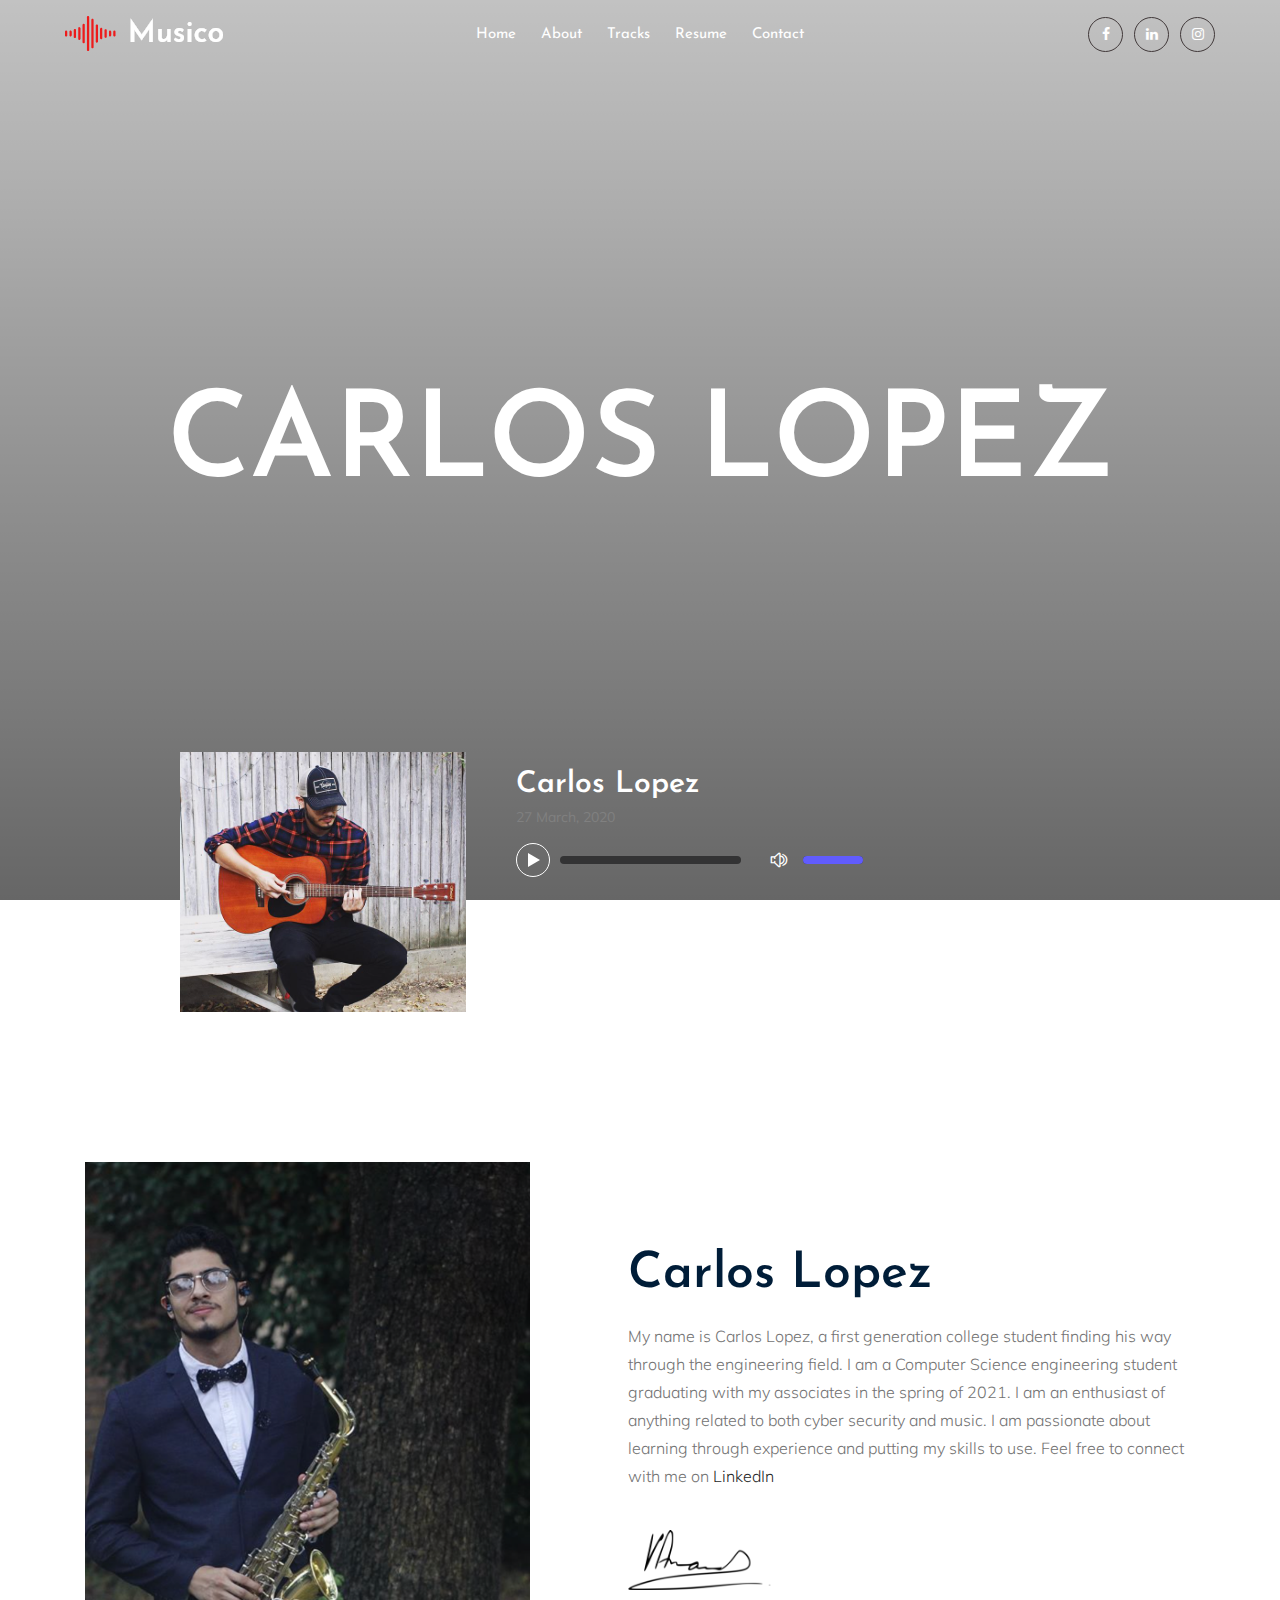
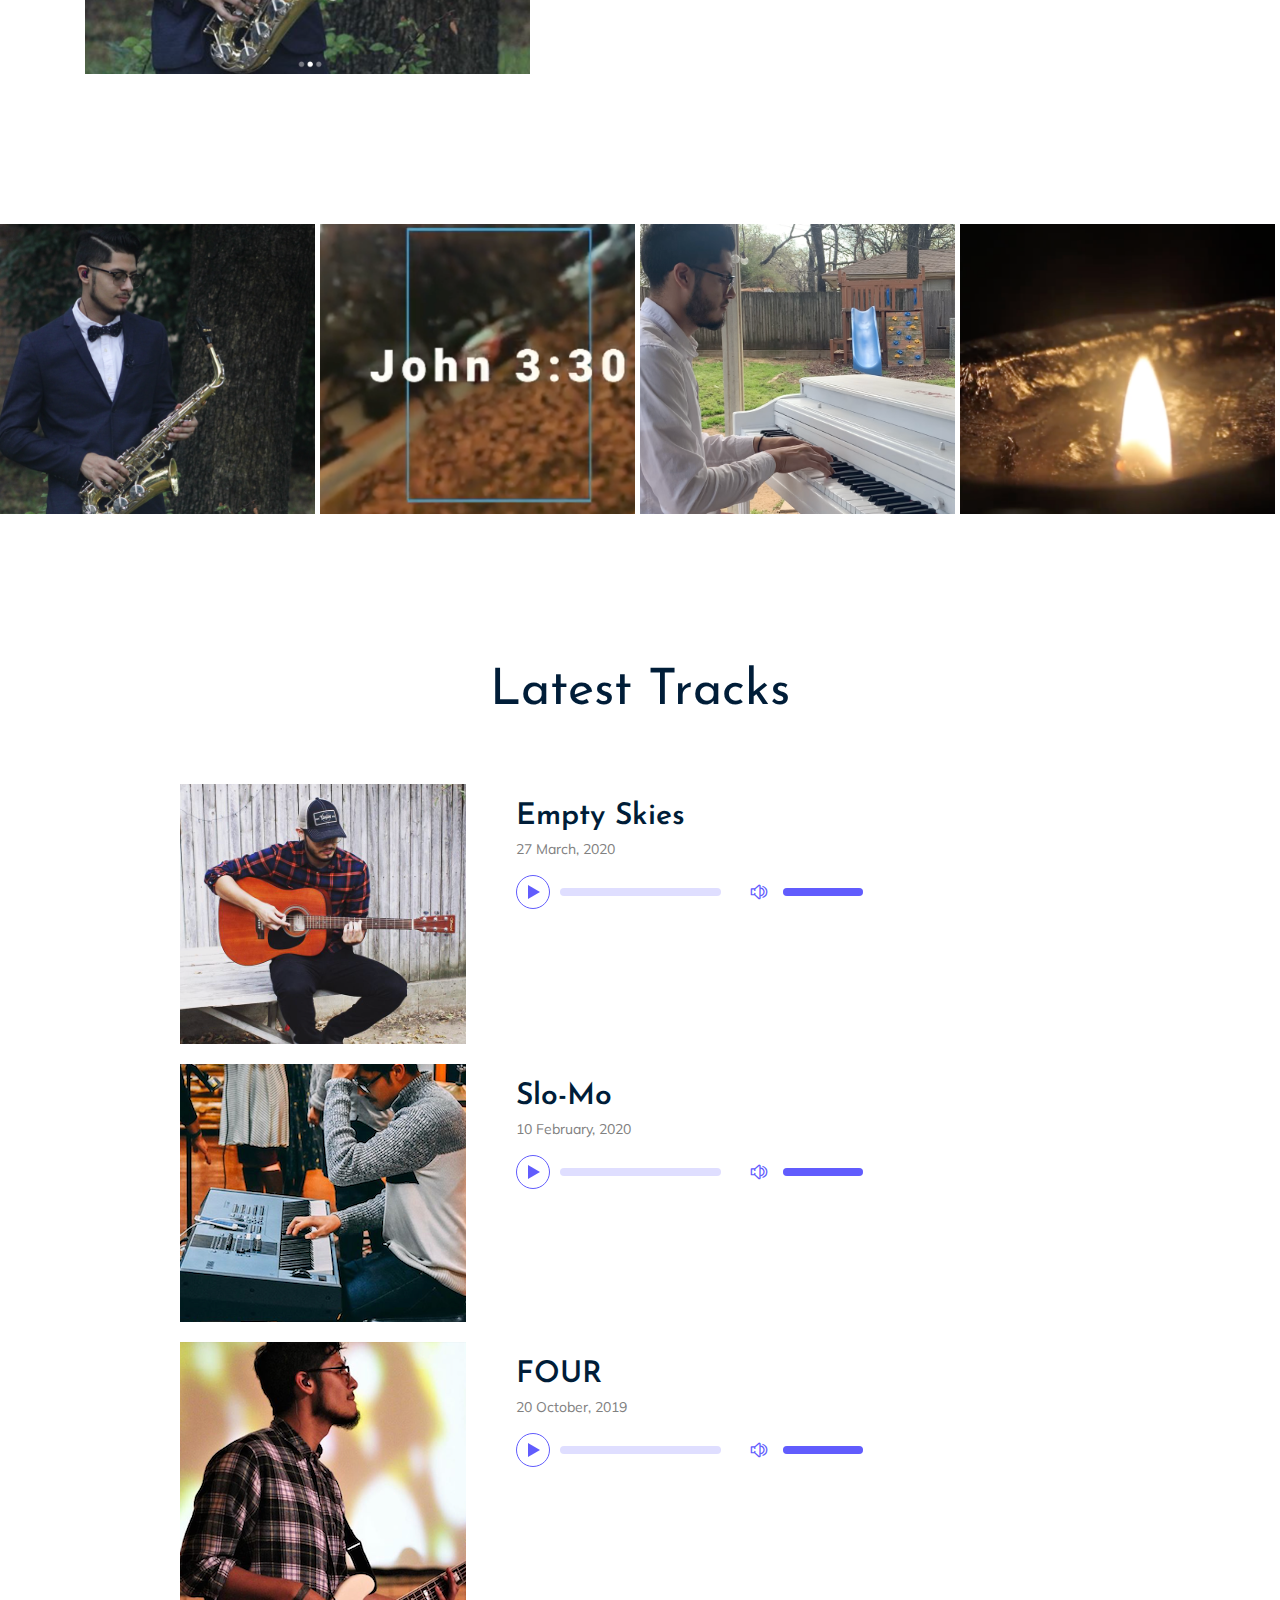
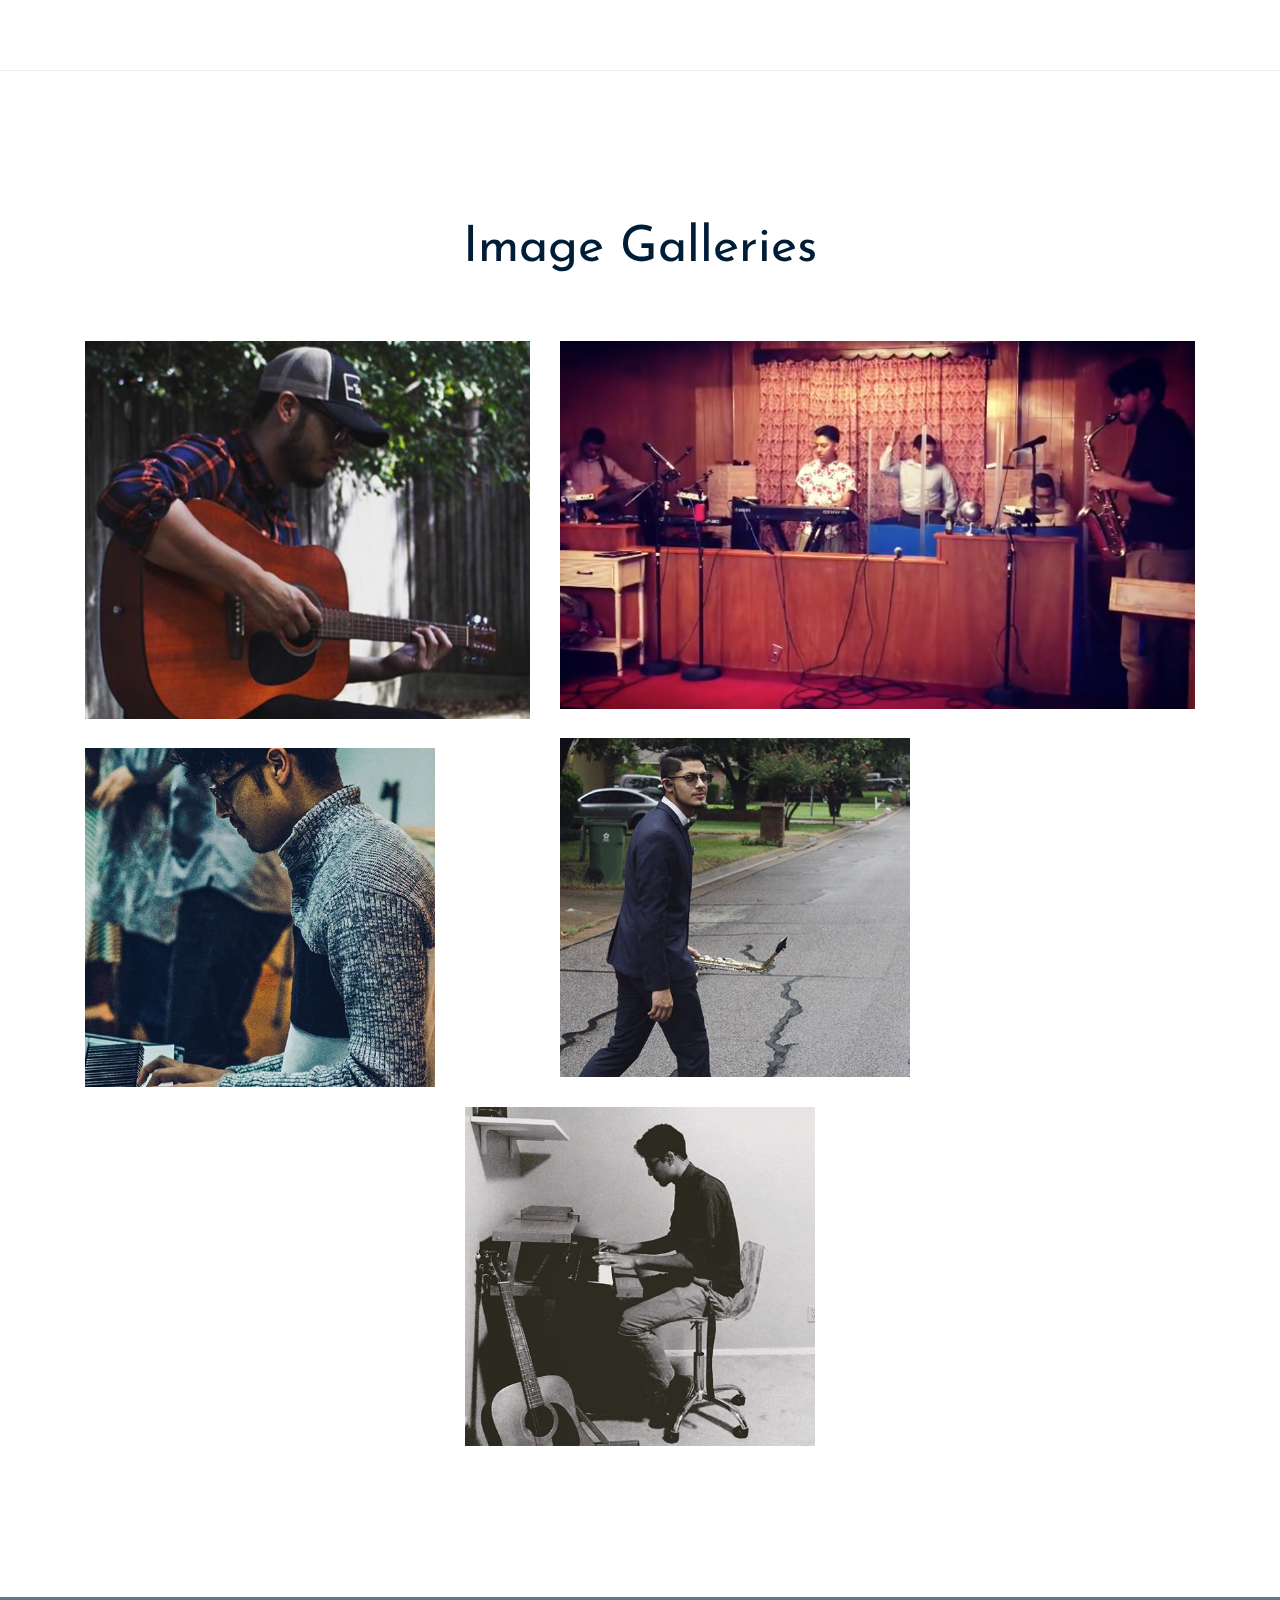
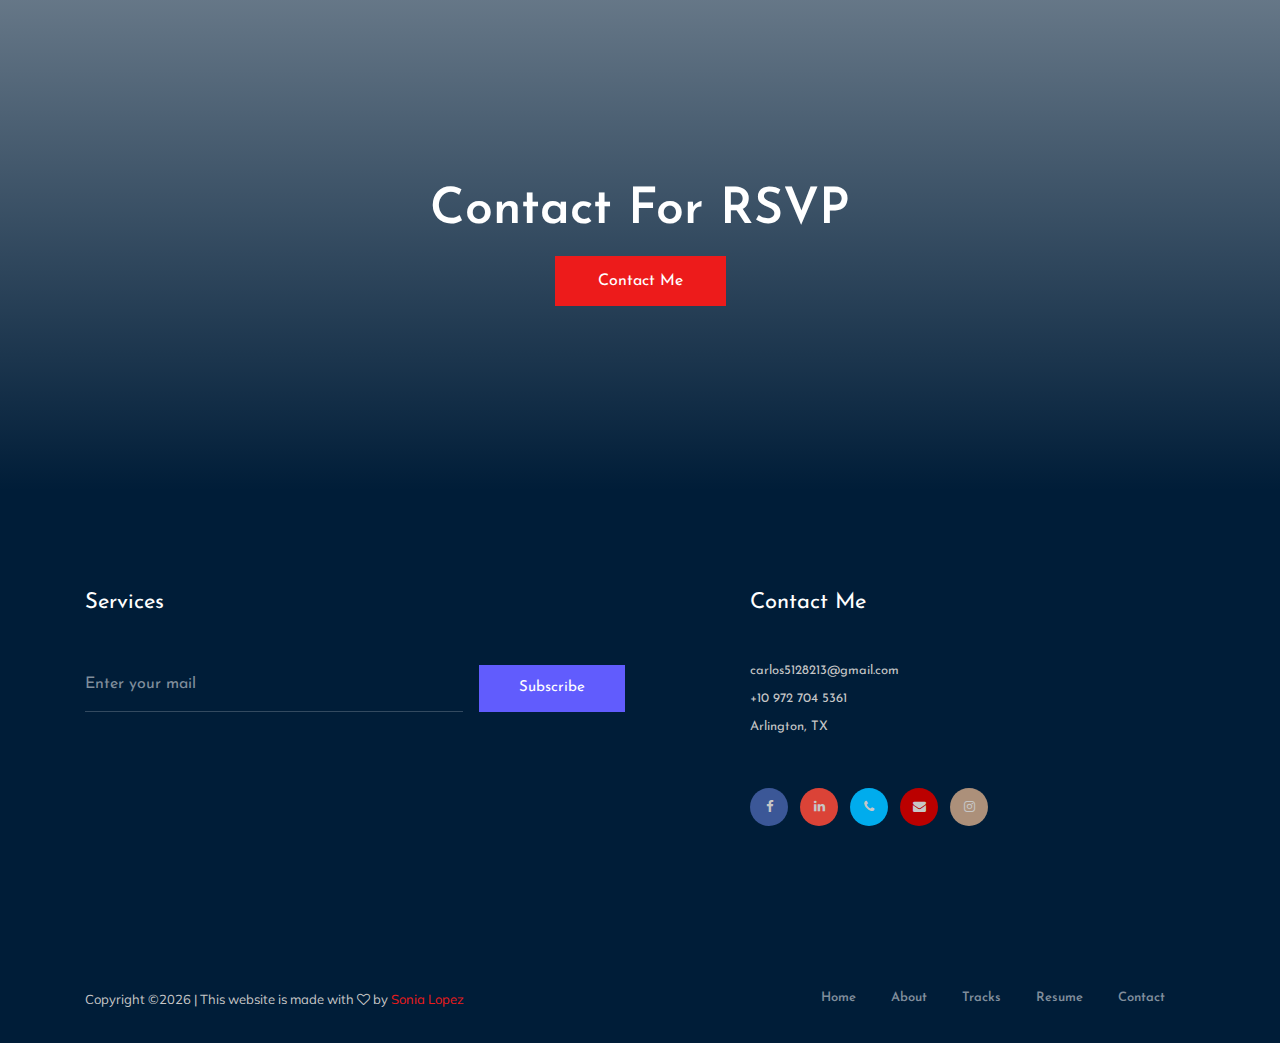
==== commit cc95a0ed: "Ready to Deploy" ====
--- a/index.html
+++ b/index.html
@@ -55,12 +55,12 @@
                                             <li><a class="active" href="index.html">home</a></li>
                                             <li><a href="about.html">About</a></li>
                                             <li><a href="track.html">tracks</a></li>
-                                            <li><a href="#">blog <i class="ti-angle-down"></i></a>
-                                                <ul class="submenu">
-                                                    <li><a href="blog.html">blog</a></li>
-                                                    <li><a href="single-blog.html">single-blog</a></li>
-                                                </ul>
-                                            </li>
+<!--                                            <li><a href="#">blog <i class="ti-angle-down"></i></a>-->
+<!--                                                <ul class="submenu">-->
+<!--                                                    <li><a href="blog.html">blog</a></li>-->
+<!--                                                    <li><a href="single-blog.html">single-blog</a></li>-->
+<!--                                                </ul>-->
+<!--                                            </li>-->
                                             <li><a href="elements.html">resume </a>
                                             </li>
                                             <li><a href="contact.html">Contact</a></li>
@@ -152,7 +152,7 @@
                 <div class="col-xl-7 col-md-6">
                     <div class="about_info">
                         <h3>Carlos Lopez</h3>
-                        <p>Esteem spirit temper too say adieus who direct esteem. It esteems luckily or picture placing drawing. Apartments frequently or motionless on reasonable projecting expression enim ad minim veniam quis nostrud exercitation we have supported programmes to help alleviate human suffering through animal welfare when people might depend.</p>
+                        <p>My name is Carlos Lopez, a first generation college student finding his way through the engineering field. I am a Computer Science engineering student graduating with my associates in the spring of 2021. I am an enthusiast of anything related to both cyber security and music. I am passionate about learning through experience and putting my skills to use. Feel free to connect with me on  <a href="https://www.linkedin.com/in/carloslopez21/">LinkedIn</p>
                         <div class="signature">
                             <img src="img/about/signature.png" alt="">
                         </div>
@@ -174,14 +174,14 @@
                         </div>
                         <div class="hover_elements">
                             <div class="video">
-                                    <a class="popup-video" href="https://www.youtube.com/watch?v=Hzmp3z6deF8"> 
+                                    <a class="popup-video" href="img/video/sax.mov">
                                             <i class="fa fa-play"></i>
                                         </a>
                             </div>
 
                             <div class="hover_inner">
-                                <span>New York Show-2018</span>
-                                <h3><a href="#">Shadows of My Dream</a></h3>
+                                <span>September 2019</span>
+                                <h3><a href="#">No Puedo Parar</a></h3>
                             </div>
                         </div>
                     </div>
@@ -193,14 +193,14 @@
                         </div>
                         <div class="hover_elements">
                             <div class="video">
-                                    <a class="popup-video" href="https://www.youtube.com/watch?v=Hzmp3z6deF8"> 
+                                    <a class="popup-video" href="img/video/leaves.mov">
                                             <i class="fa fa-play"></i>
                                         </a>
                             </div>
 
                             <div class="hover_inner">
-                                <span>New York Show-2018</span>
-                                <h3><a href="#">Shadows of My Dream</a></h3>
+                                <span>November 2019</span>
+                                <h3><a href="#">John 3:30</a></h3>
                             </div>
                         </div>
                     </div>
@@ -212,14 +212,14 @@
                         </div>
                         <div class="hover_elements">
                             <div class="video">
-                                    <a class="popup-video" href="https://www.youtube.com/watch?v=Hzmp3z6deF8"> 
+                                    <a class="popup-video" href="img/video/vid.mov">
                                             <i class="fa fa-play"></i>
                                         </a>
                             </div>
 
                             <div class="hover_inner">
-                                <span>New York Show-2018</span>
-                                <h3><a href="#">Shadows of My Dream</a></h3>
+                                <span>March 2020</span>
+                                <h3><a href="#">White</a></h3>
                             </div>
                         </div>
                     </div>
@@ -231,14 +231,14 @@
                         </div>
                         <div class="hover_elements">
                             <div class="video">
-                                    <a class="popup-video" href="https://www.youtube.com/watch?v=Hzmp3z6deF8"> 
+                                    <a class="popup-video" href="img/video/candle.mov">
                                             <i class="fa fa-play"></i>
                                         </a>
                             </div>
 
                             <div class="hover_inner">
-                                <span>New York Show-2018</span>
-                                <h3><a href="#">Shadows of My Dream</a></h3>
+                                <span>October 2019</span>
+                                <h3><a href="#">Candle</a></h3>
                             </div>
                         </div>
                     </div>
@@ -520,7 +520,7 @@
                                 <li><a href="#">home</a></li>
                                 <li><a href="about.html">about</a></li>
                                 <li><a href="track.html">tracks</a></li>
-                                <li><a href="blog.html">blog</a></li>
+<!--                                <li><a href="blog.html">blog</a></li>-->
                                 <li><a href="elements.html">resume</a></li>
                                 <li><a href="contact.html">contact</a></li>
                             </ul>
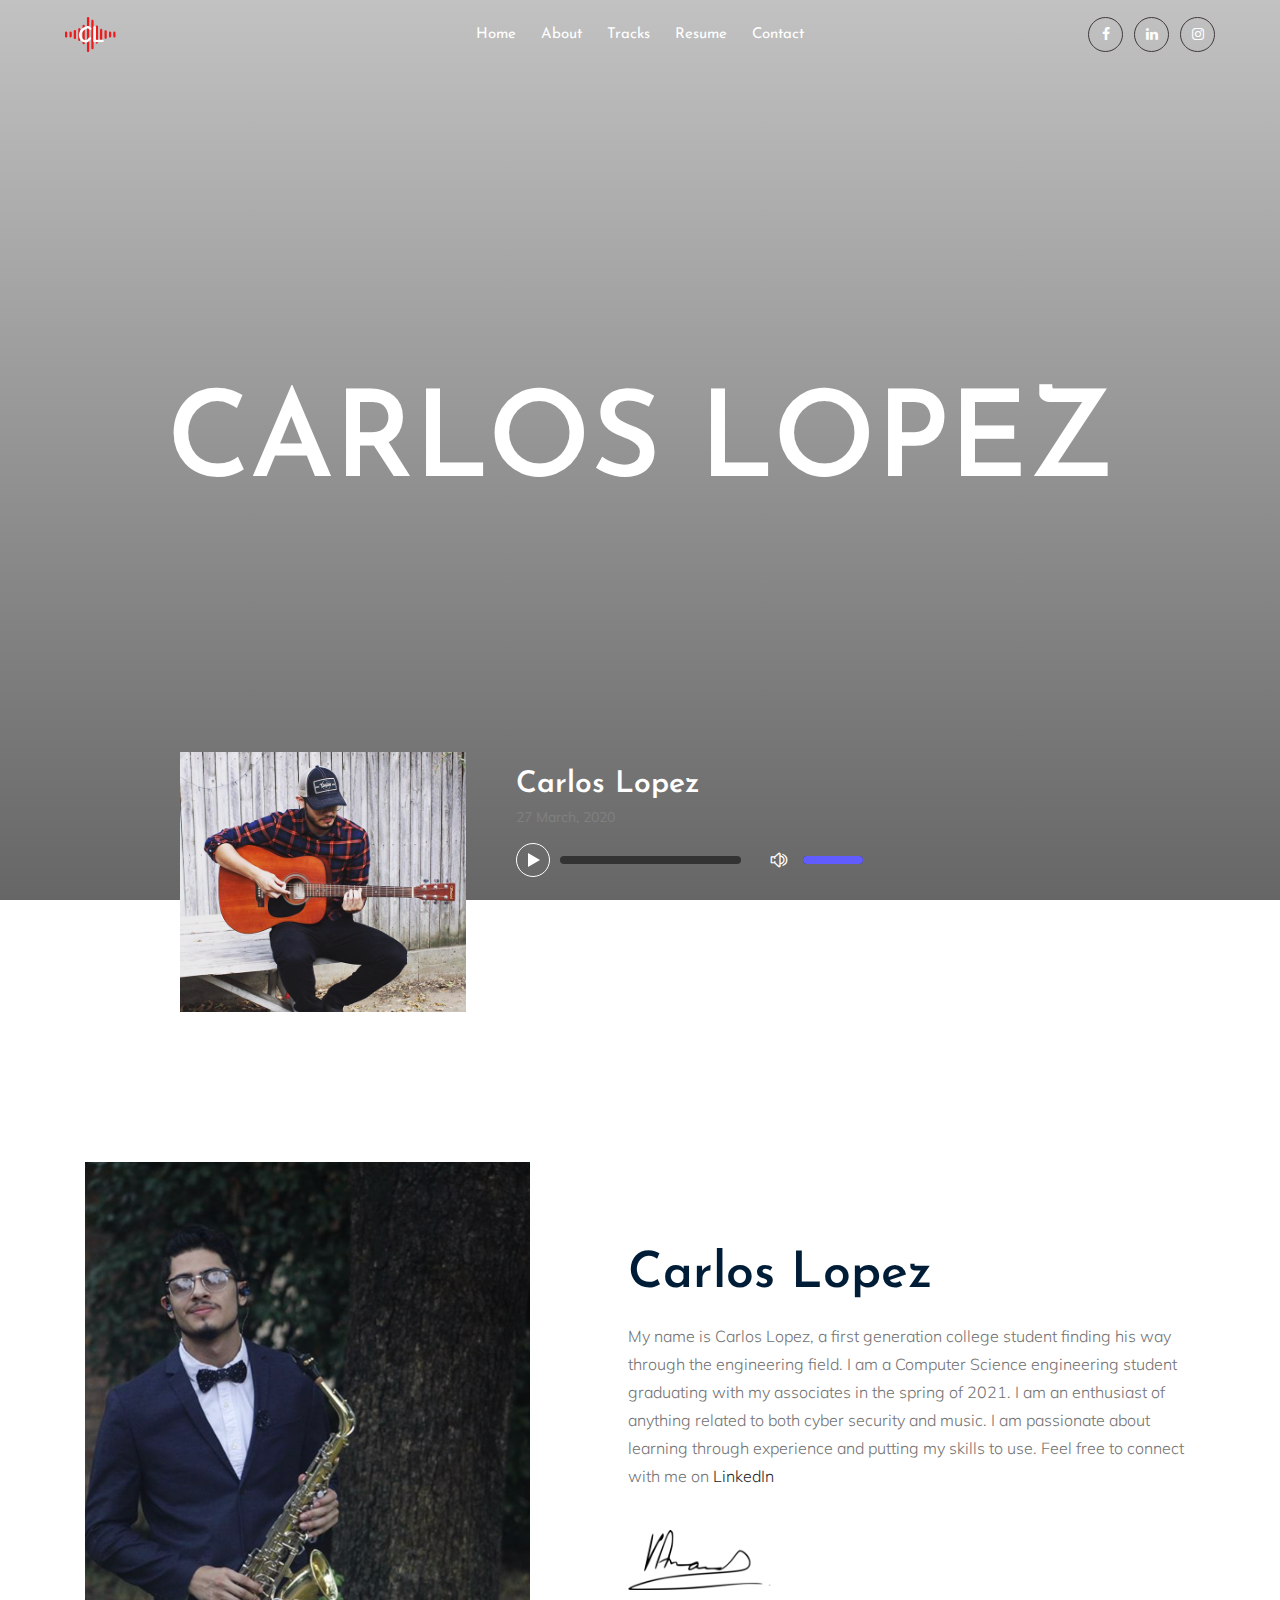
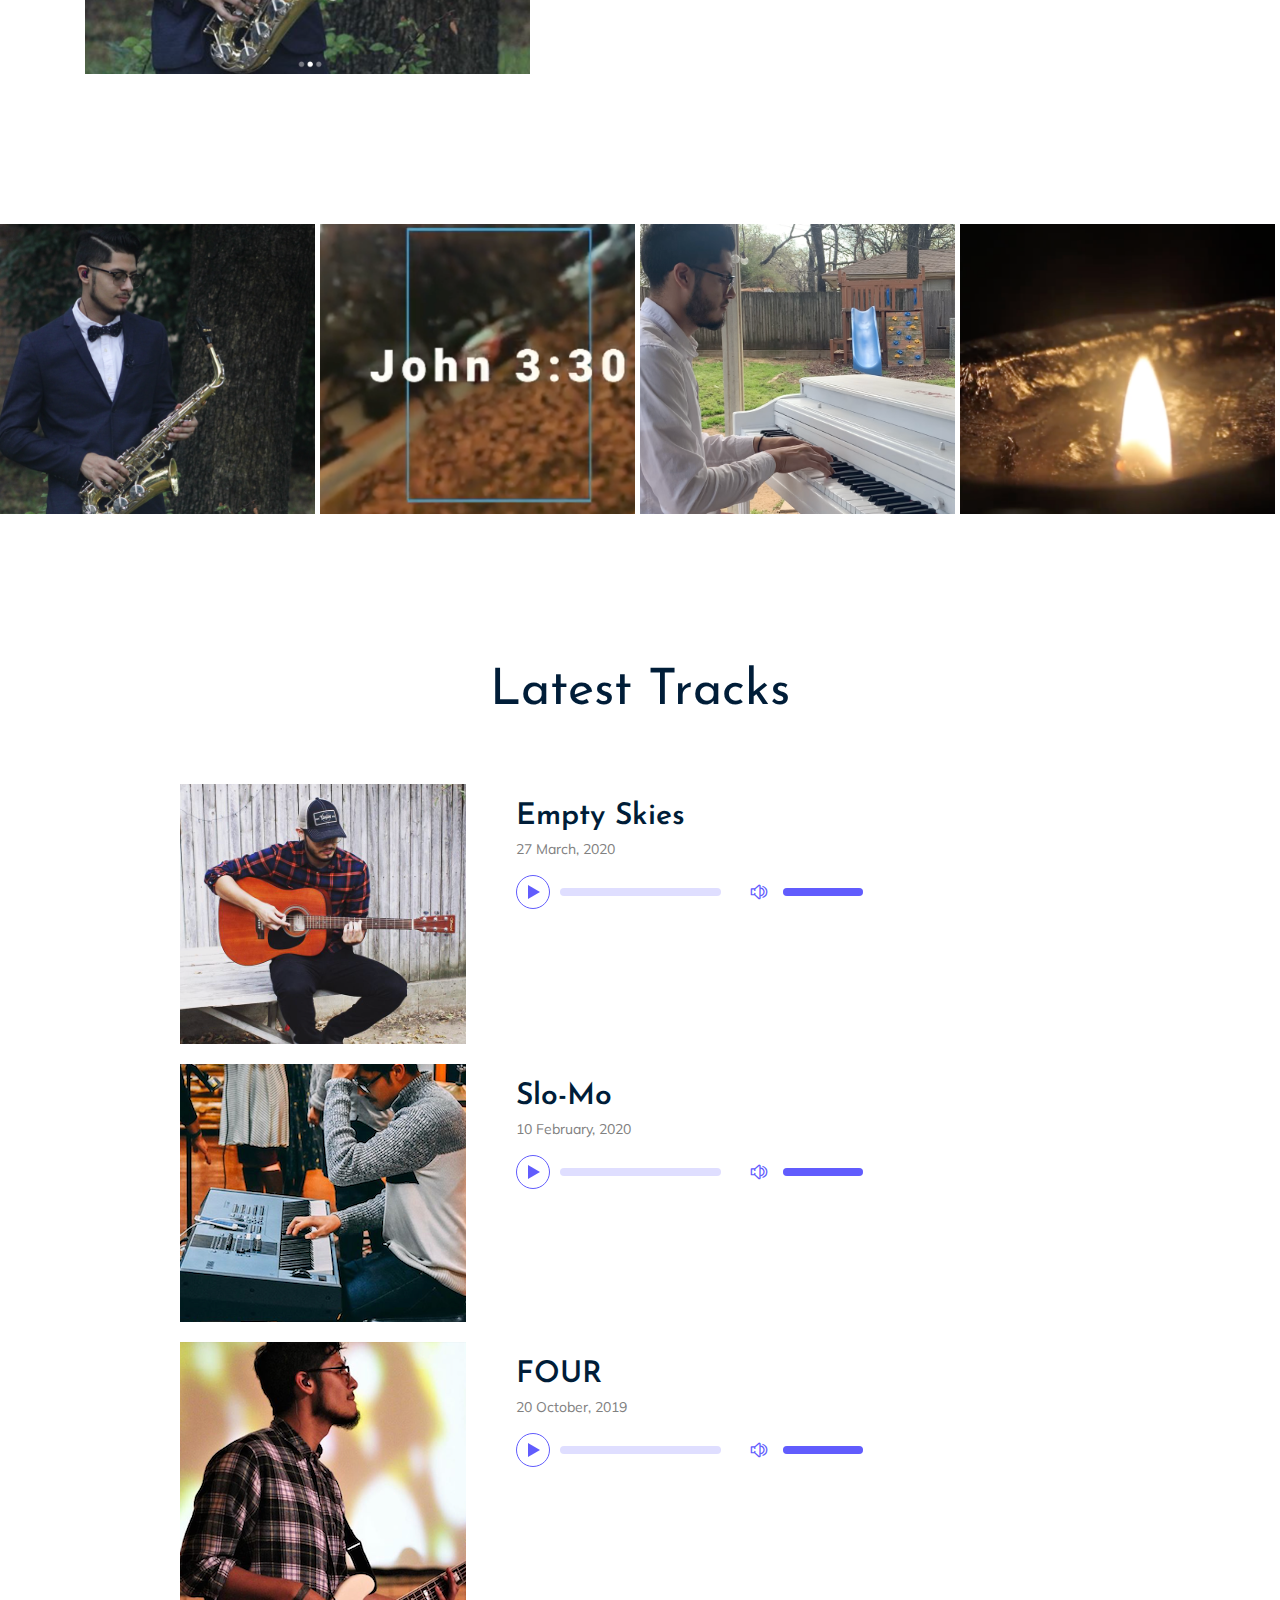
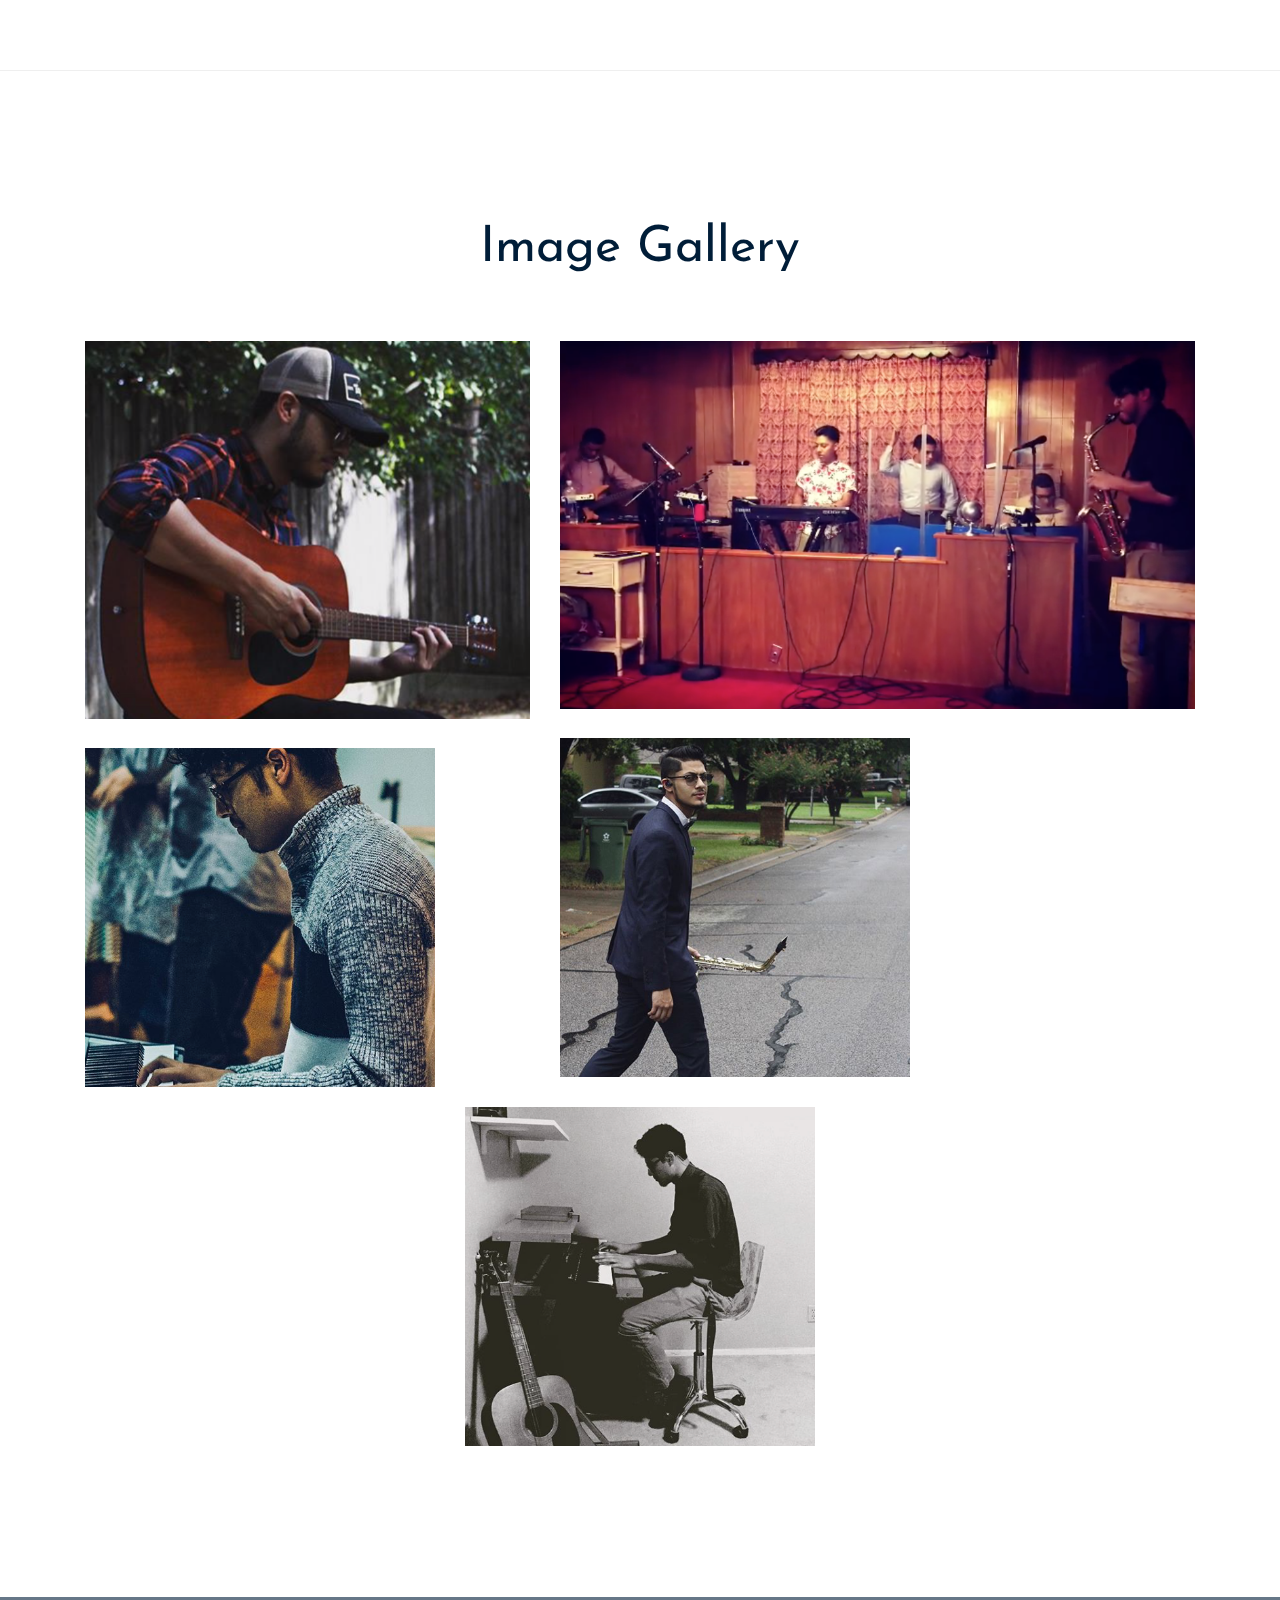
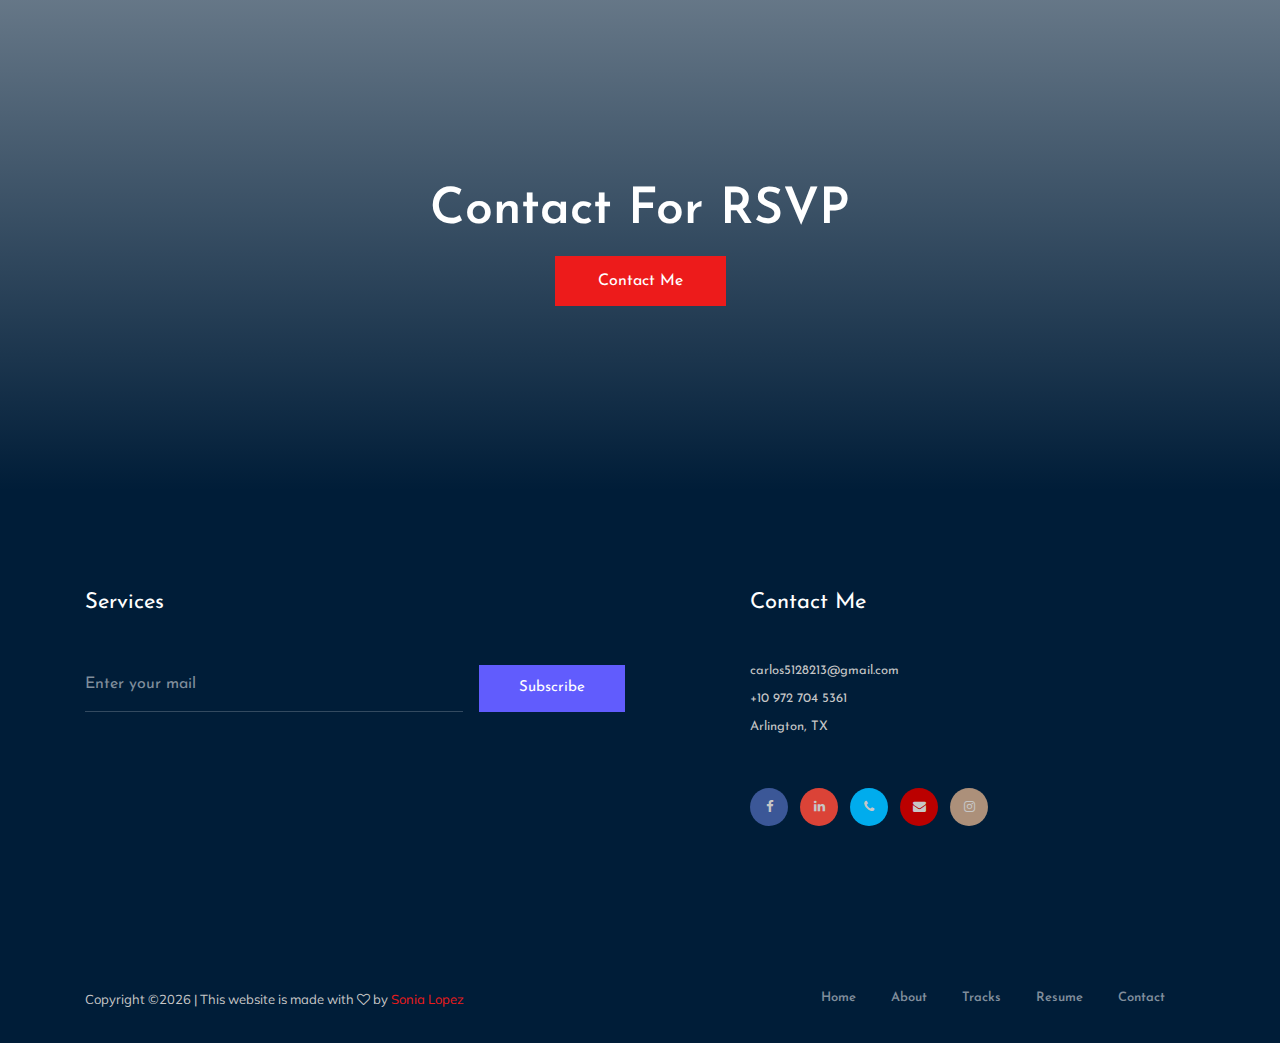
==== commit 0a0be3ea: "Version 1.0" ====
--- a/index.html
+++ b/index.html
@@ -352,7 +352,7 @@
             <div class="row">
                 <div class="col-xl-12">
                     <div class="section_title text-center mb-65">
-                        <h3>Image Galleries</h3>
+                        <h3>Image Gallery</h3>
                     </div>
                 </div>
             </div>
@@ -365,6 +365,7 @@
                                 <div class="gallery_hover">
                                     <a  class="popup-image"  href="img/gallery/1.png" class="hover_inner">
                                         <i class="ti-plus"></i>
+                                        <div class="single-gallery-image" style="background: url(img/gallery/1.png);"></div>
                                     </a>
                                 </div>
                         </div>
@@ -377,6 +378,7 @@
                                 <div class="gallery_hover">
                                         <a class="popup-image" href="img/gallery/2.png" class="hover_inner">
                                             <i class="ti-plus"></i>
+                                            <div class="single-gallery-image" style="background: url(img/gallery/2.png);"></div>
                                         </a>
                                 </div>
                         </div>
@@ -389,6 +391,7 @@
                                 <div class="gallery_hover">
                                         <a class="popup-image" href="img/gallery/3.png" class="hover_inner">
                                             <i class="ti-plus"></i>
+                                            <div class="single-gallery-image" style="background: url(img/gallery/3.png);"></div>
                                         </a>
                                 </div>
                         </div>
@@ -401,6 +404,7 @@
                             <div class="gallery_hover">
                                     <a class="popup-image" href="img/gallery/4.png" class="hover_inner">
                                         <i class="ti-plus"></i>
+                                        <div class="single-gallery-image" style="background: url(img/gallery/4.png);"></div>
                                     </a>
                                 </div>
                         </div>
@@ -413,6 +417,7 @@
                             <div class="gallery_hover">
                                     <a class="popup-image" href="img/gallery/5.png" class="hover_inner">
                                         <i class="ti-plus"></i>
+                                        <div class="single-gallery-image" style="background: url(img/gallery/5.png);"></div>
                                     </a>
                             </div>
                         </div>
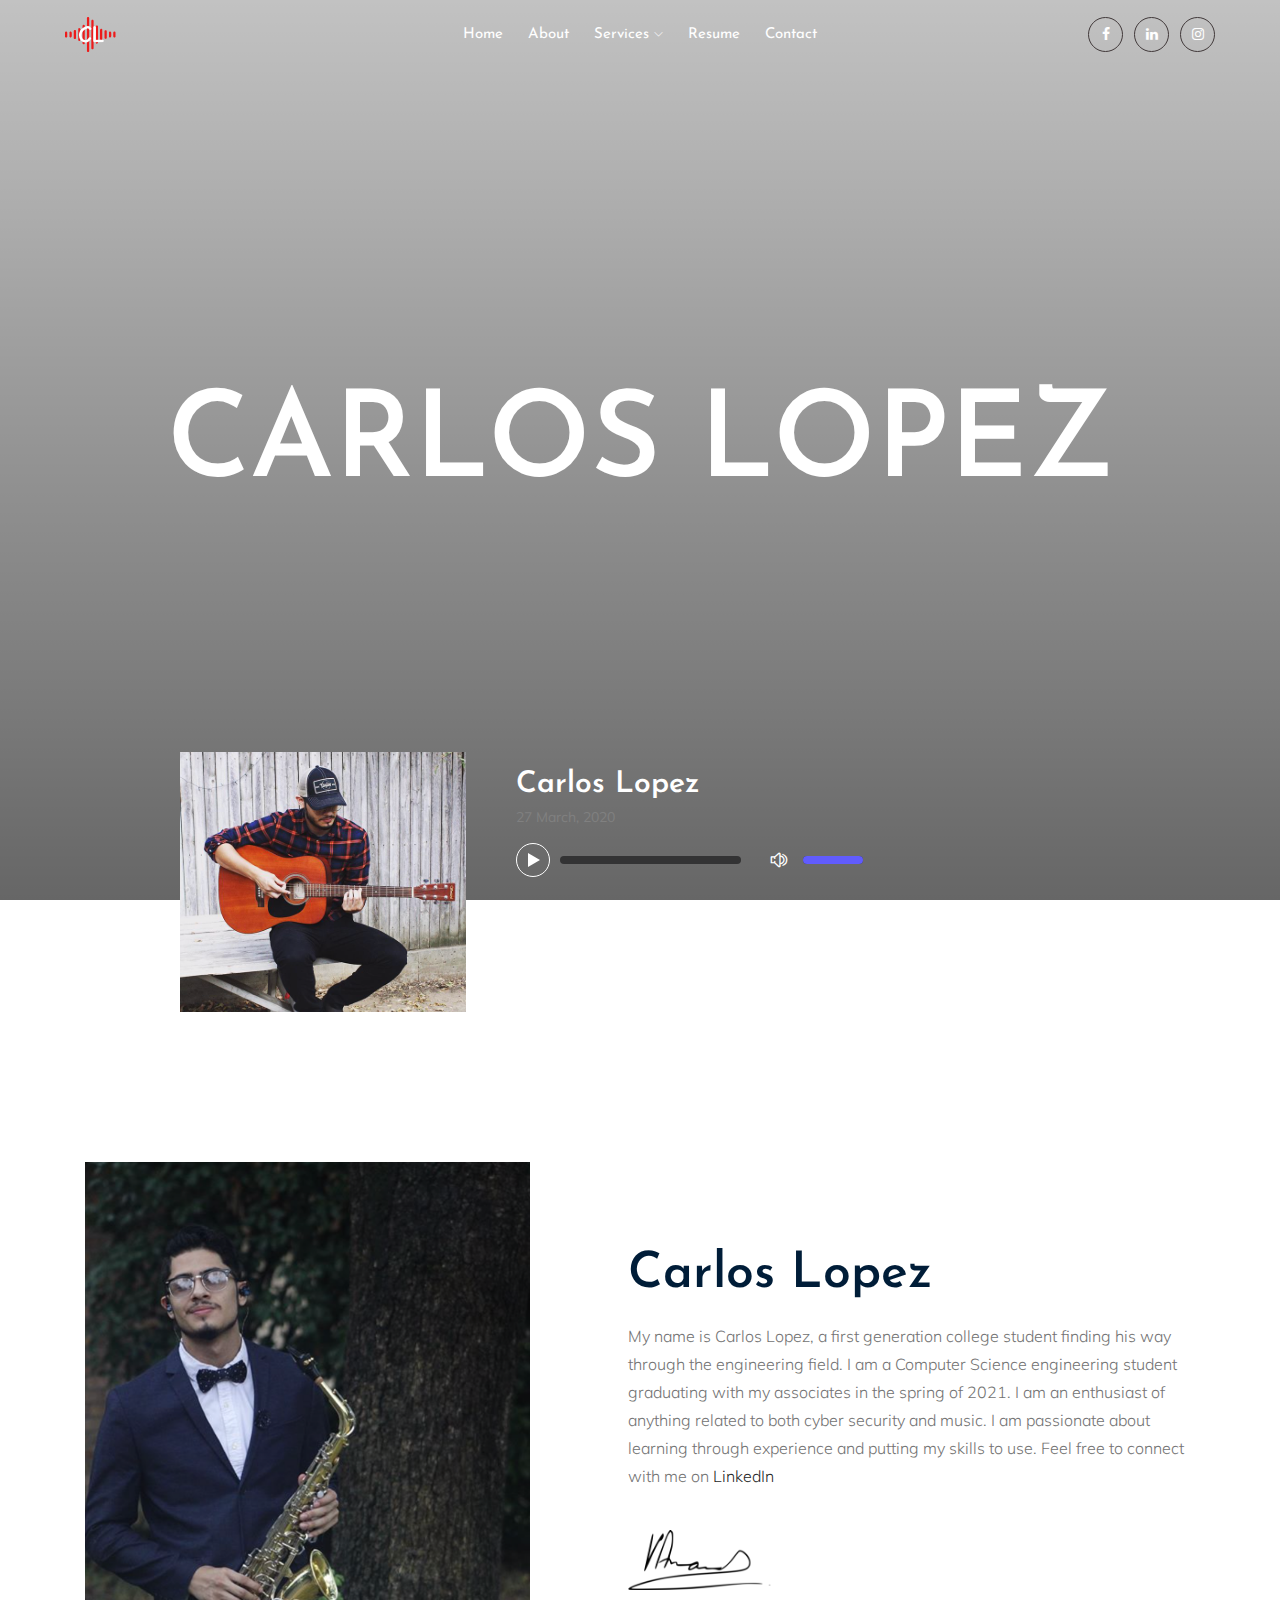
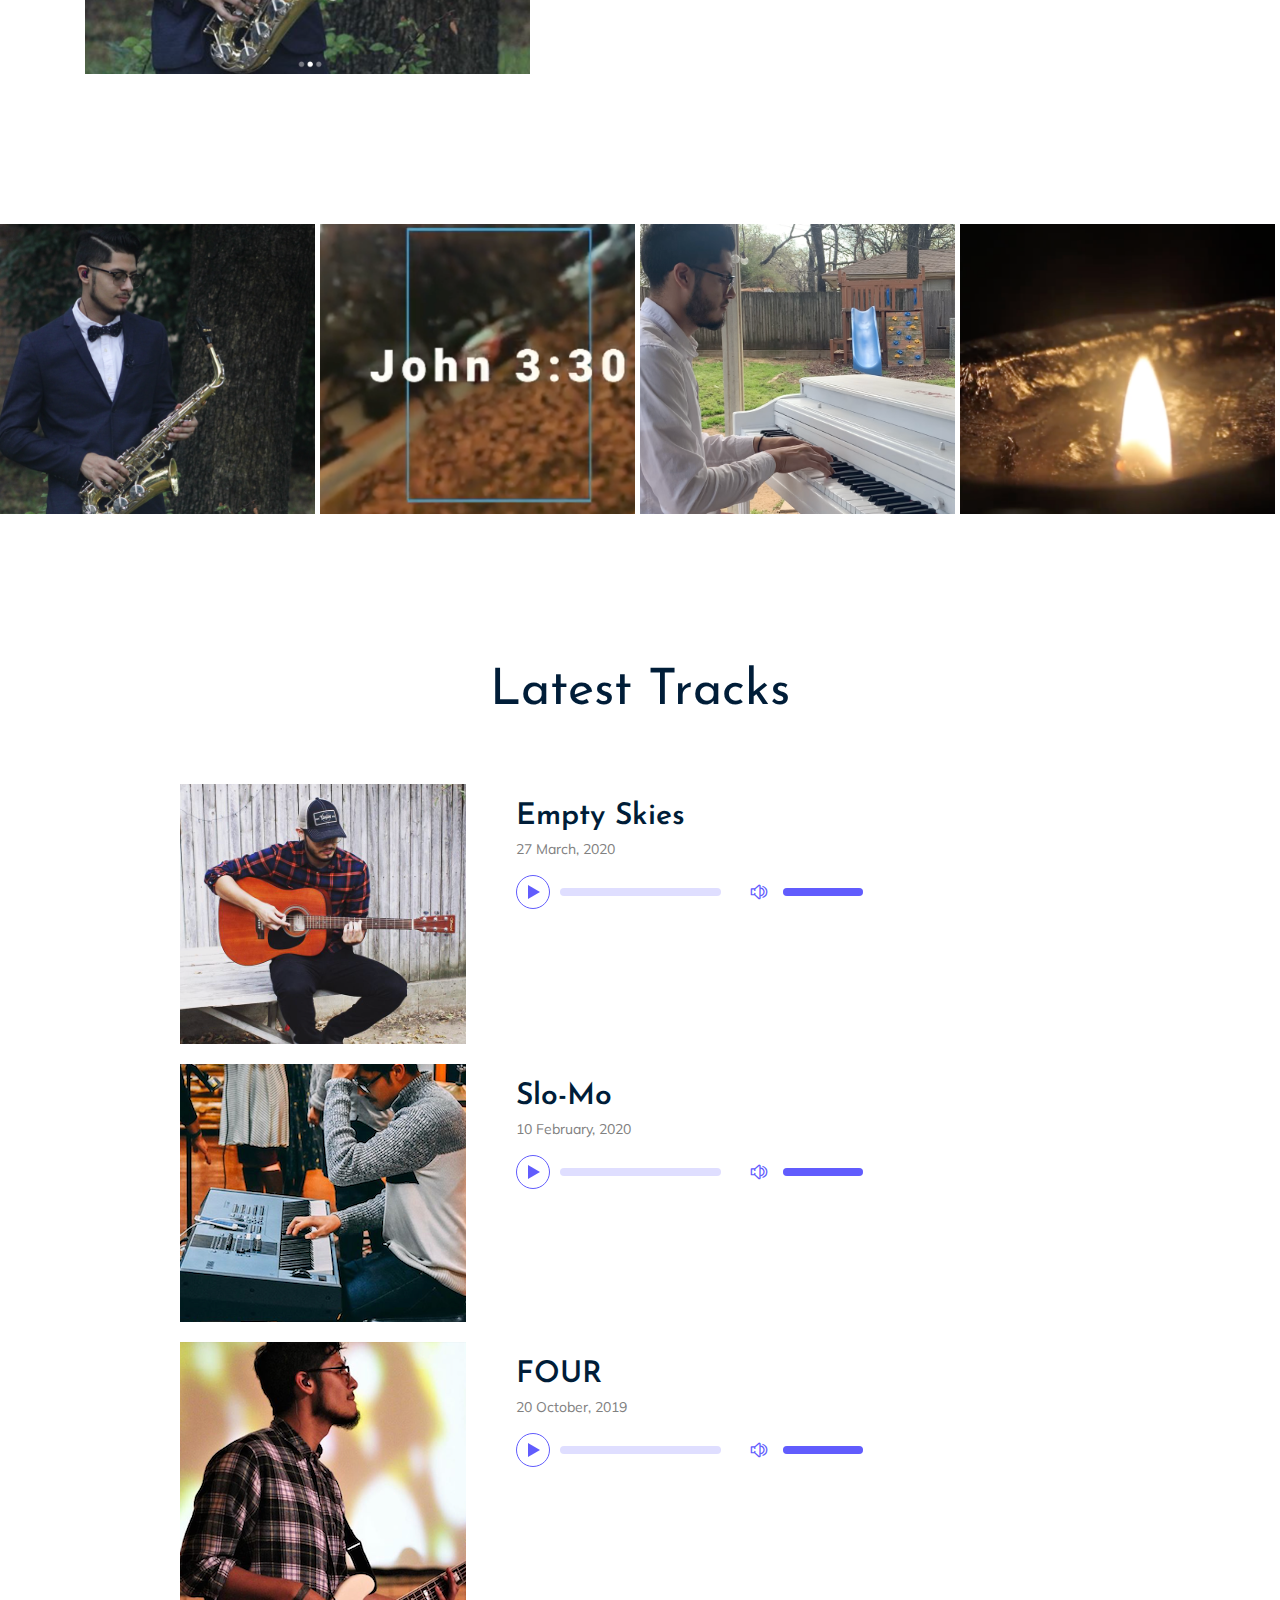
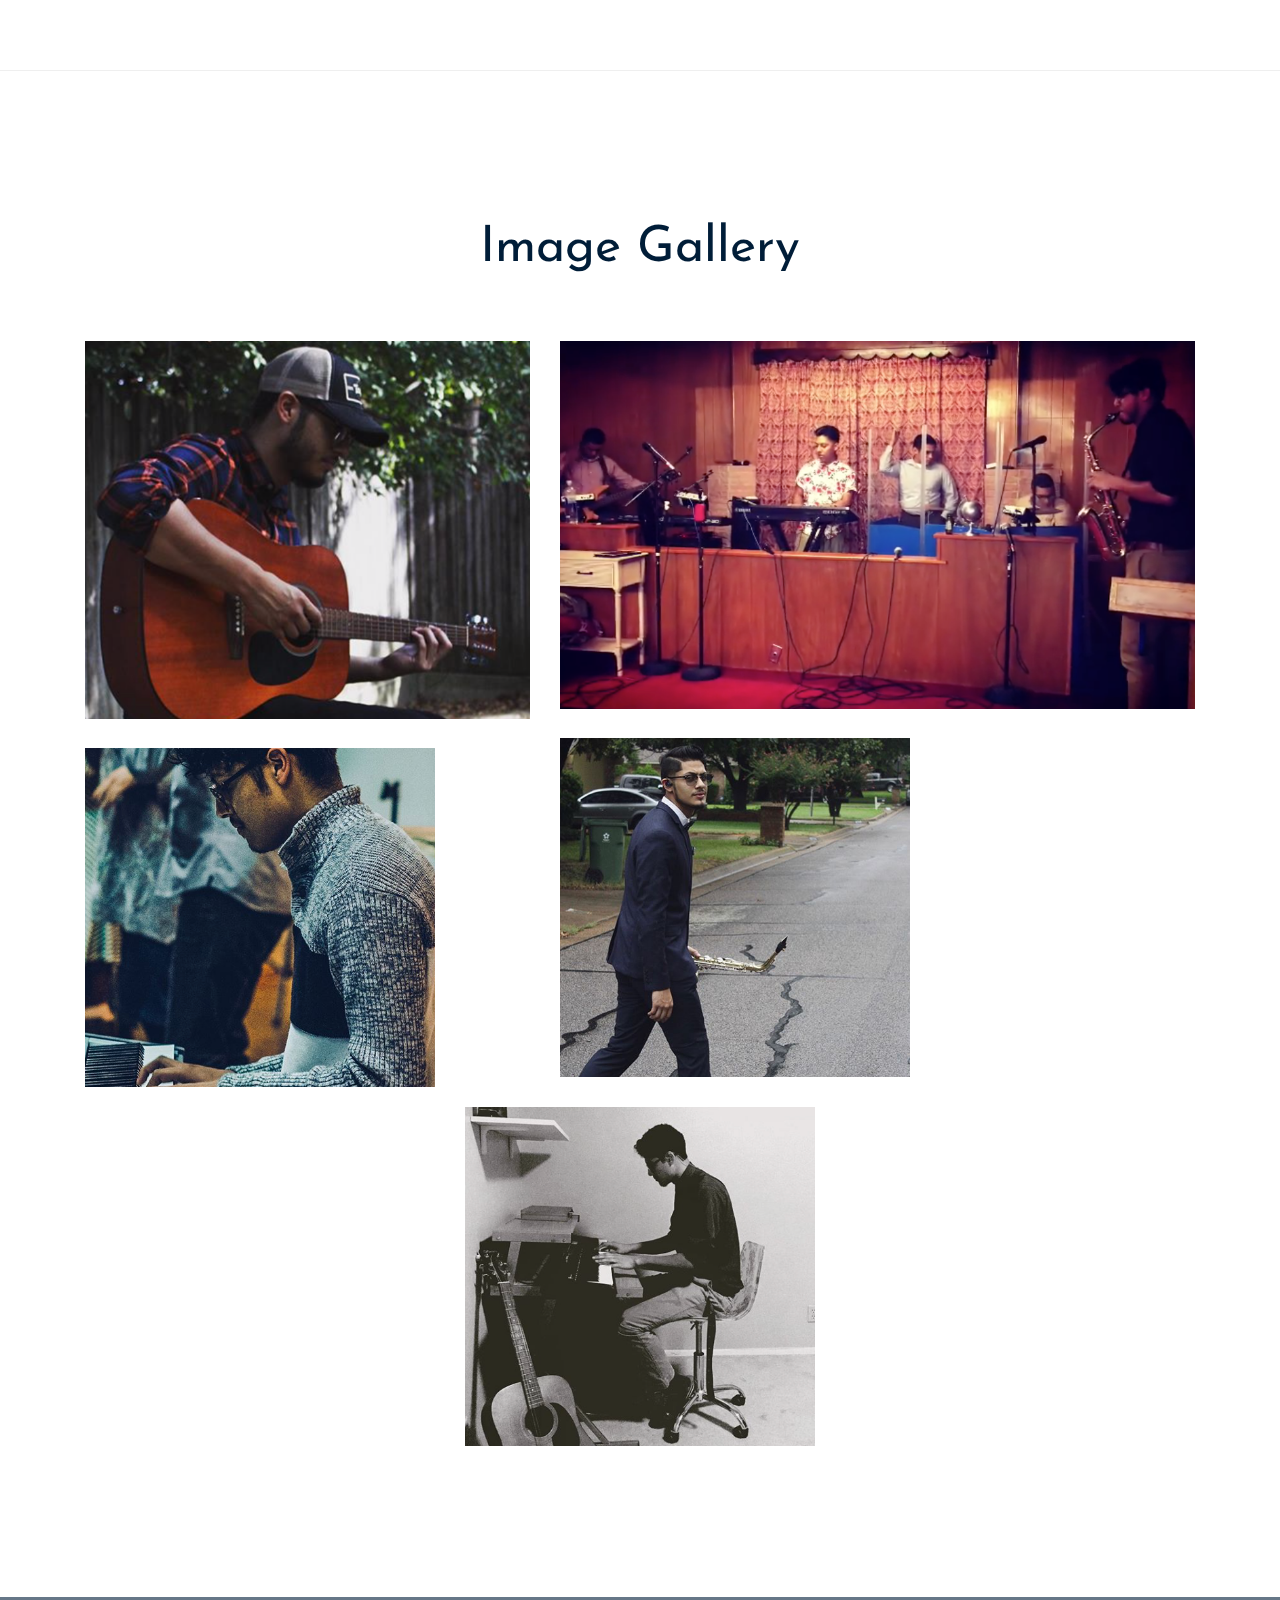
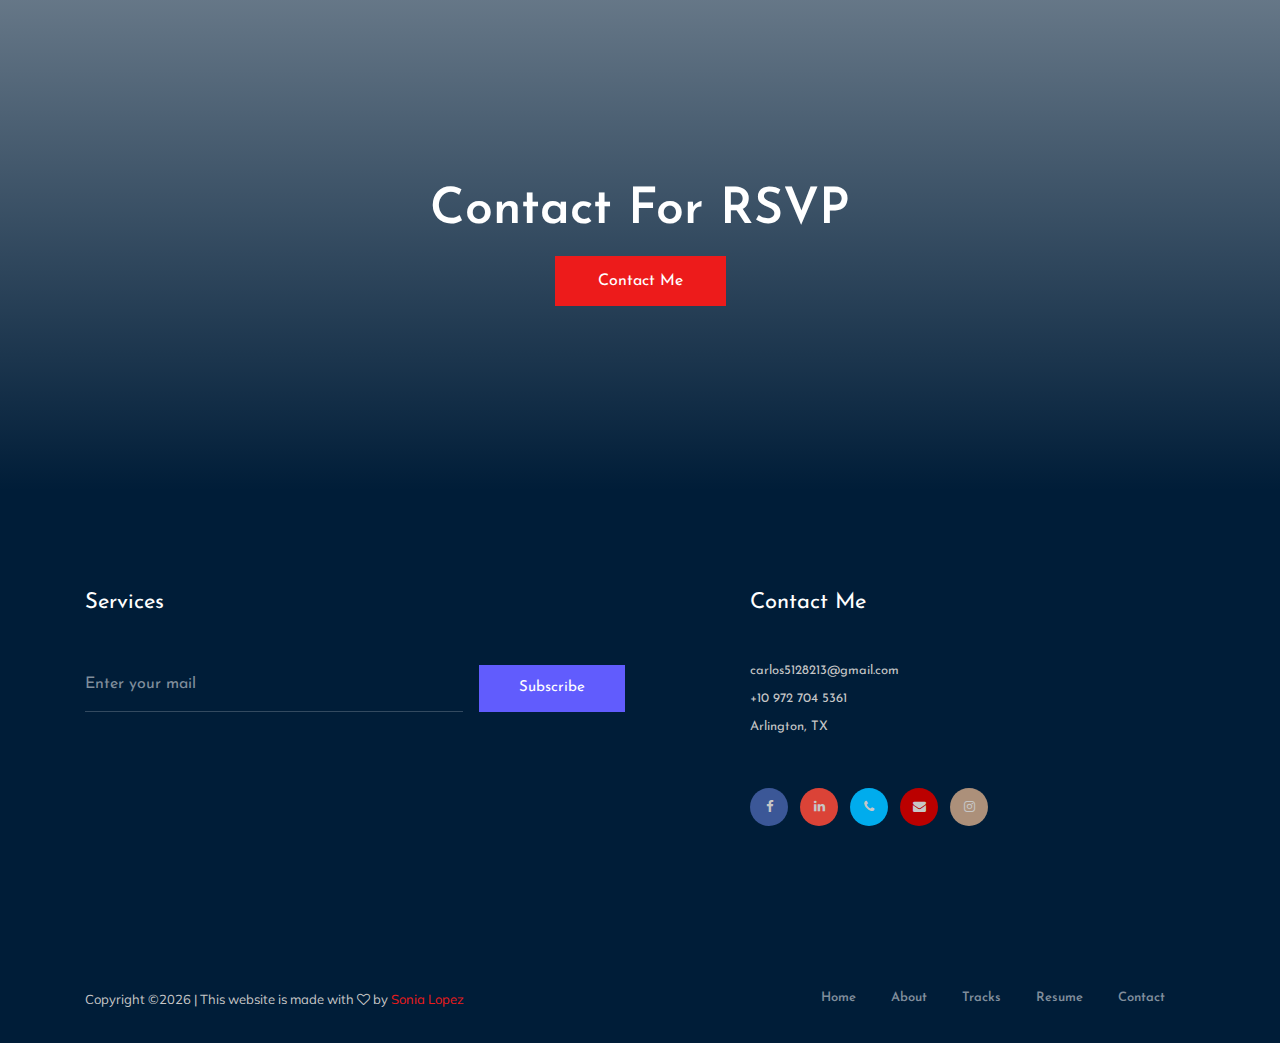
==== commit c5bf4135: "Menu Change" ====
--- a/index.html
+++ b/index.html
@@ -54,14 +54,15 @@
                                         <ul id="navigation">
                                             <li><a class="active" href="index.html">home</a></li>
                                             <li><a href="about.html">About</a></li>
-                                            <li><a href="track.html">tracks</a></li>
-<!--                                            <li><a href="#">blog <i class="ti-angle-down"></i></a>-->
-<!--                                                <ul class="submenu">-->
-<!--                                                    <li><a href="blog.html">blog</a></li>-->
-<!--                                                    <li><a href="single-blog.html">single-blog</a></li>-->
-<!--                                                </ul>-->
-<!--                                            </li>-->
-                                            <li><a href="elements.html">resume </a>
+<!--                                            <li><a href="track.html">tracks</a></li>-->
+                                            <li><a href="#">services <i class="ti-angle-down"></i></a>
+                                                <ul class="submenu">
+                                                    <li><a href="track.html">tracks</a></li>
+                                                    <li><a href="tech.html">tech repair</a></li>
+                                                    <li><a href="music.html">music services</a></li>
+                                                </ul>
+                                            </li>
+                                            <li><a href="resume.html">resume </a>
                                             </li>
                                             <li><a href="contact.html">Contact</a></li>
                                         </ul>
@@ -526,7 +527,7 @@
                                 <li><a href="about.html">about</a></li>
                                 <li><a href="track.html">tracks</a></li>
 <!--                                <li><a href="blog.html">blog</a></li>-->
-                                <li><a href="elements.html">resume</a></li>
+                                <li><a href="resume.html">resume</a></li>
                                 <li><a href="contact.html">contact</a></li>
                             </ul>
                         </div>
